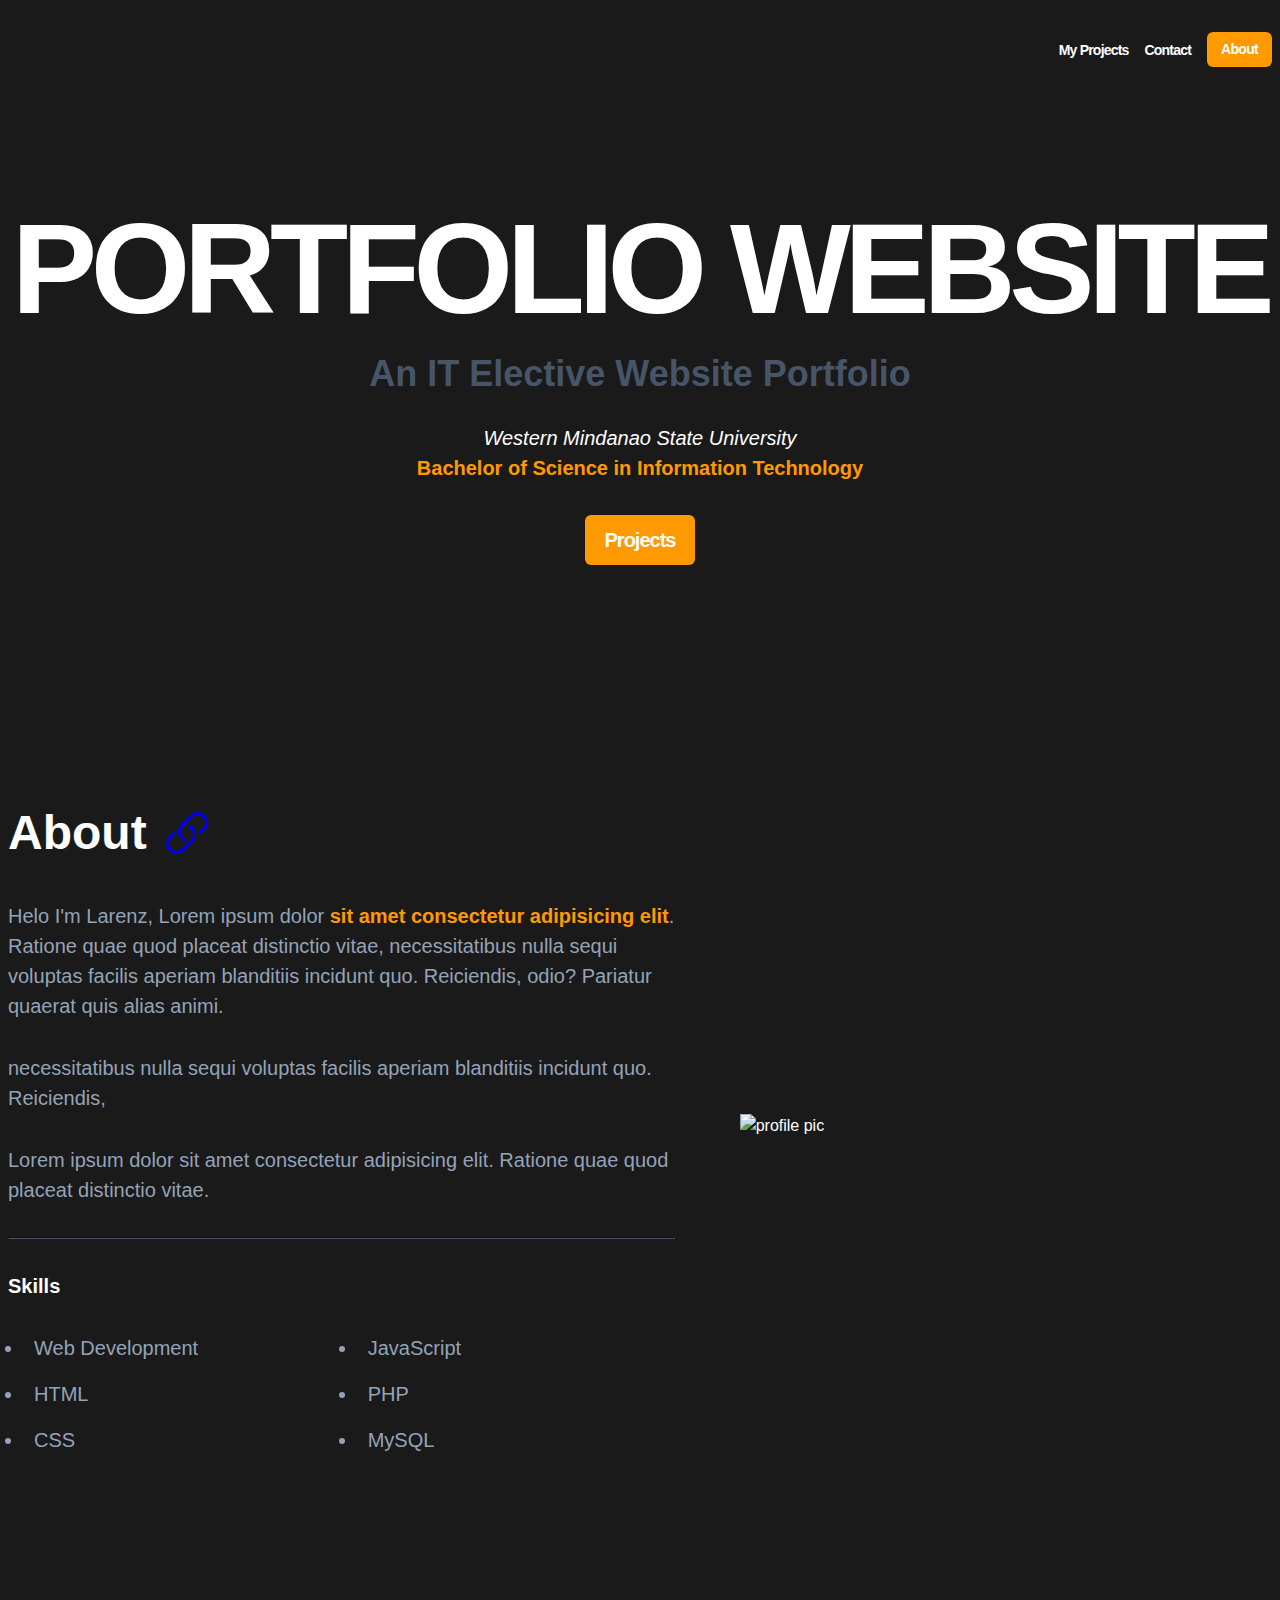
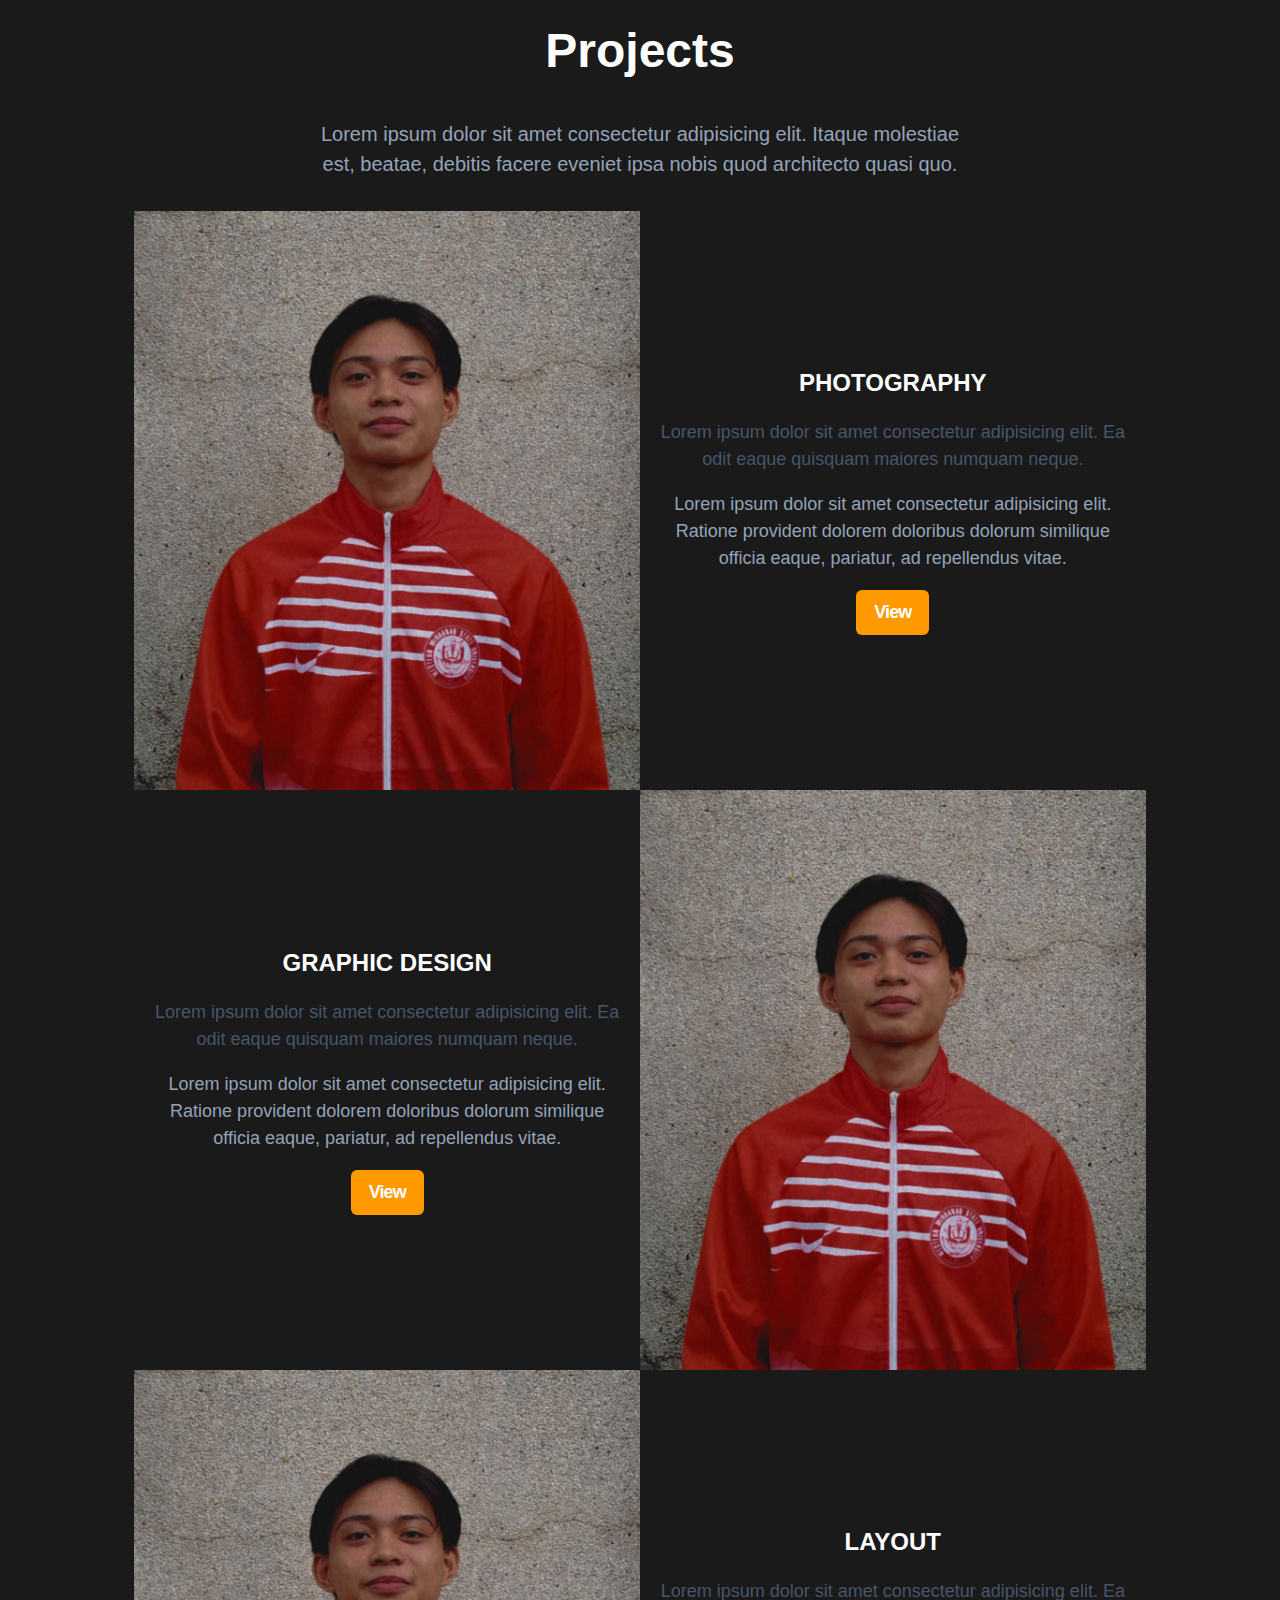
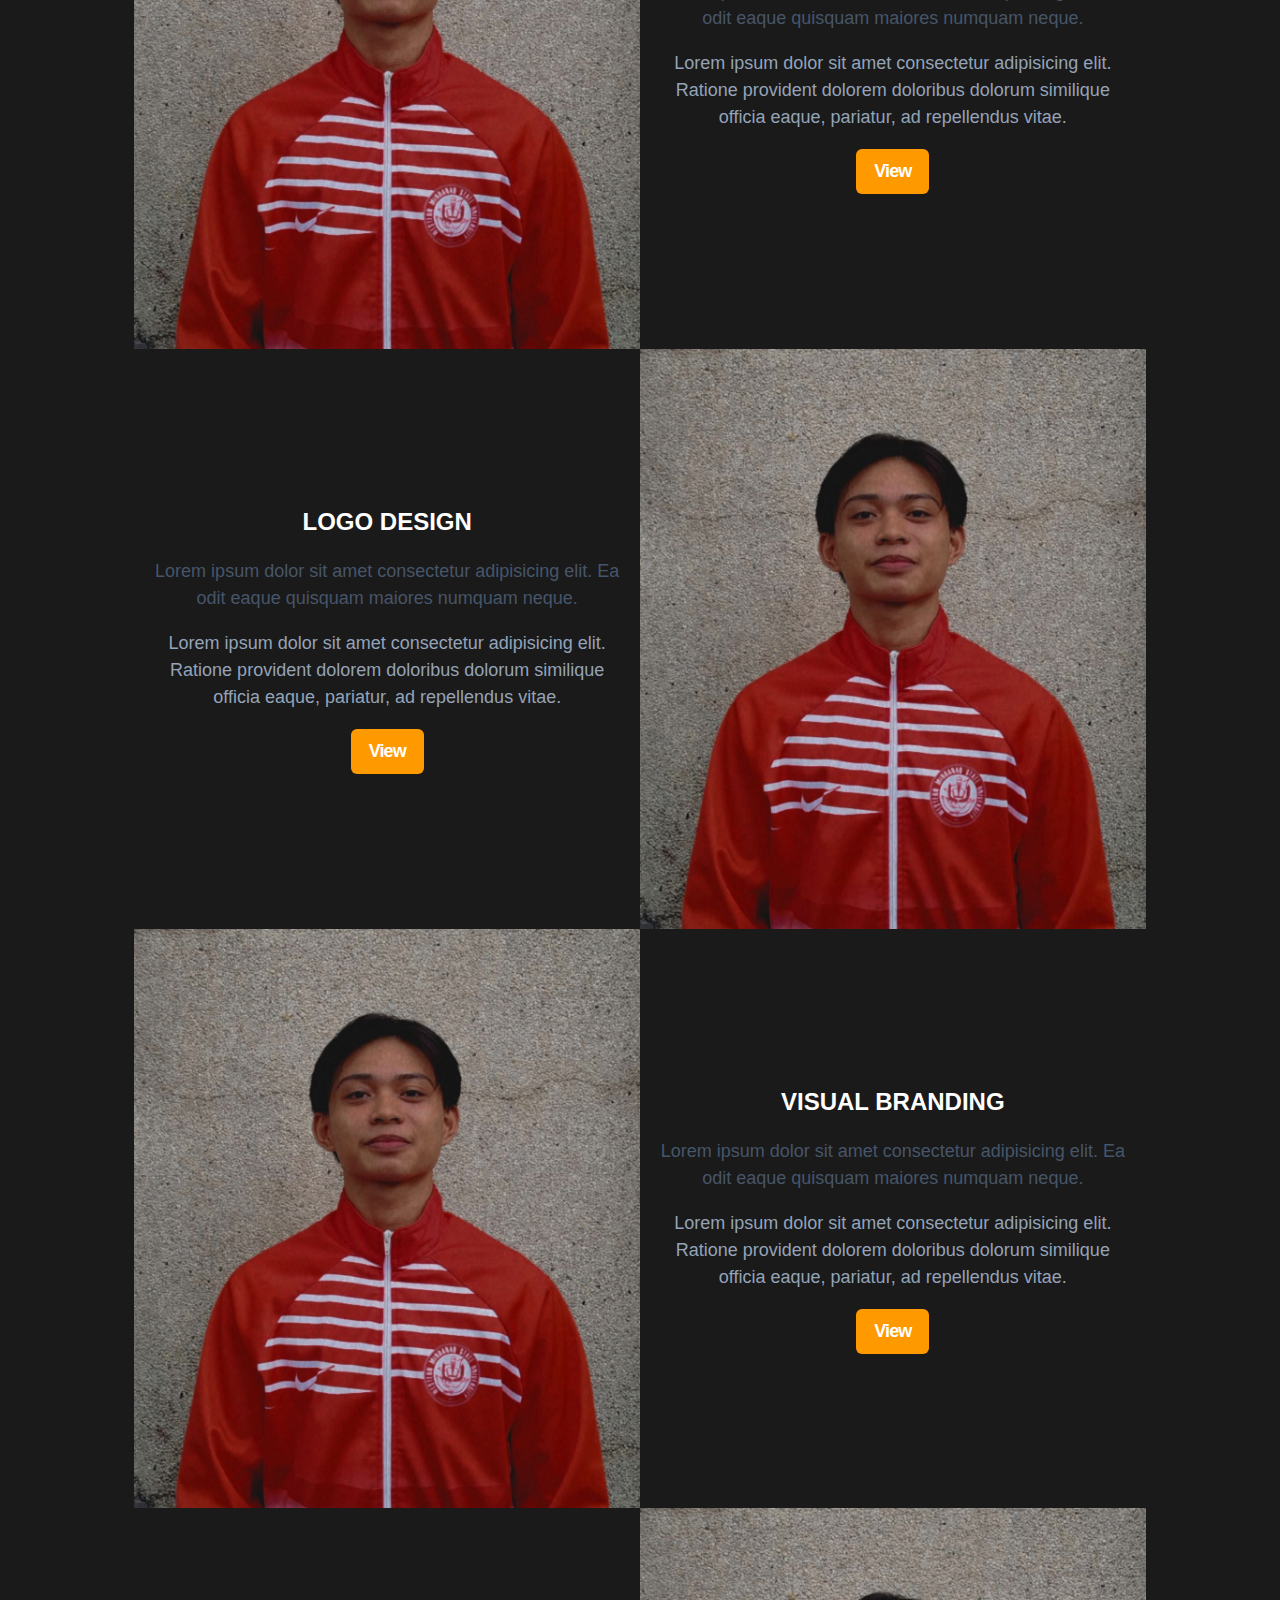
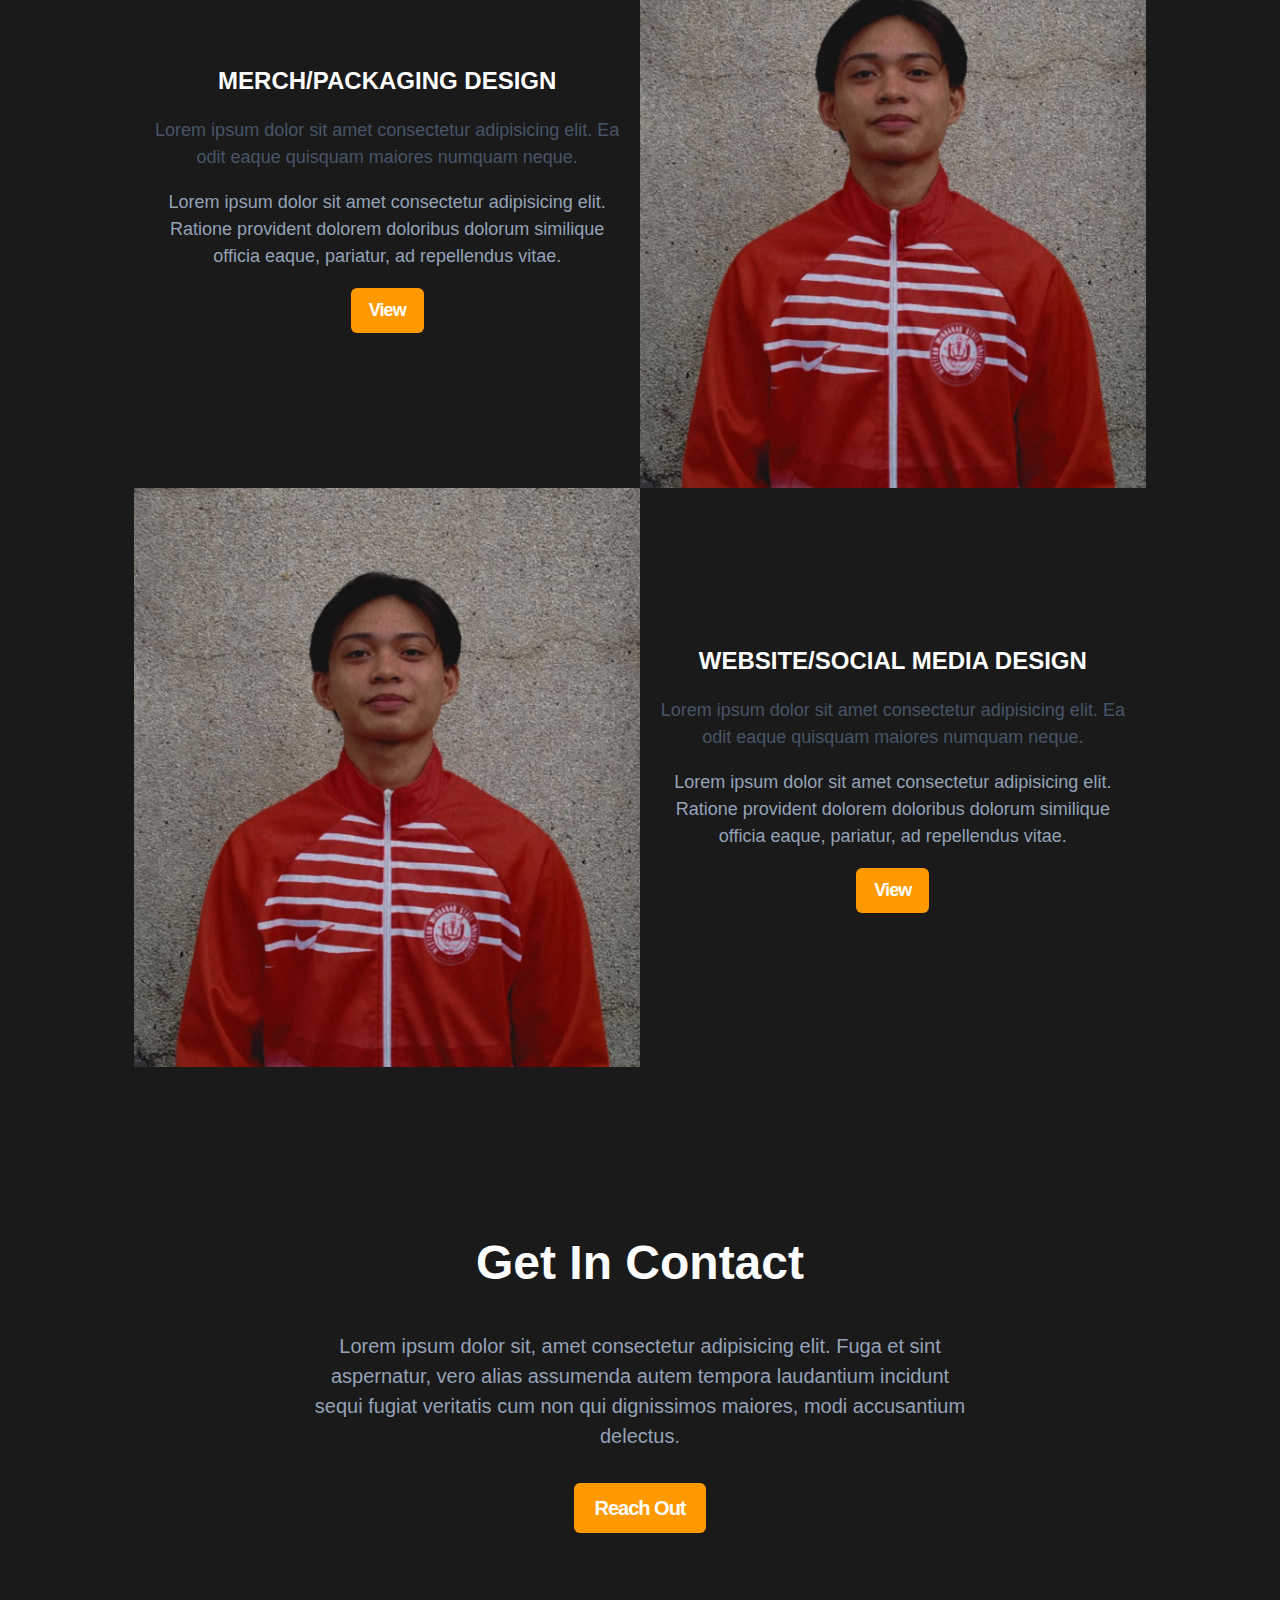
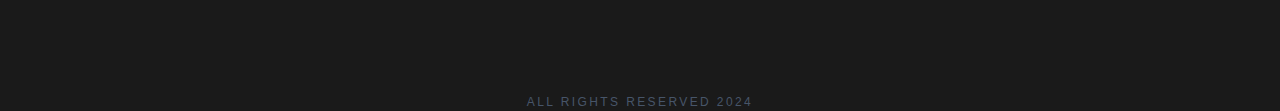
==== index.html @ 378352f8 "changed color theme" ====
<!doctype html>
<html lang="en">
  <head>
    <meta charset="UTF-8" />
    <link rel="icon" type="image/png" sizes="32x32" href="">

    <meta name="viewport" content="width=device-width, initial-scale=1.0" />
    <link href="https://api.fontshare.com/v2/css?f[]=general-sans@400,500,600,700&display=swap" rel="stylesheet">

    <link rel="stylesheet" href="styles/modern-normalize.css">
    <link rel="stylesheet" href="styles/style.css">
    <link rel="stylesheet" href="styles/components/header.css">
    <link rel="stylesheet" href="styles/components/hero.css">
    <link rel="stylesheet" href="styles/components/about.css">
    <link rel="stylesheet" href="styles/components/featured.css">
    <link rel="stylesheet" href="styles/components/work.css">
    <link rel="stylesheet" href="styles/components/contact.css">
    <link rel="stylesheet" href="styles/components/footer.css">
    <link rel="stylesheet" href="styles/components/mobile-nav.css">
    <link rel="stylesheet" href="styles/utils.css">

    <link rel="stylesheet" href="https://cdnjs.cloudflare.com/ajax/libs/font-awesome/6.7.2/css/all.min.css" />
    

    <title>Portfolio Website</title>
  </head>
  <body>
    <!--HEADER-->
    <header class="header container">
      <nav>
        <ul class="header__menu">
          <li>
            <a class="header__link" href="#featured">My Projects</a>
          </li>
          <li>
            <a class="header__link" href="#contact">Contact</a>
          </li>
          <!-- <li class="header__line"></li> -->
          <li>
            <a class="header__resume btn" href="#about">About</a>
          </li>
        </ul>
        <button class="header__bars">
          <svg xmlns="http://www.w3.org/2000/svg" viewBox="0 0 24 24" fill="currentColor">
            <path fill-rule="evenodd" d="M3 6.75A.75.75 0 0 1 3.75 6h16.5a.75.75 0 0 1 0 1.5H3.75A.75.75 0 0 1 3 6.75ZM3 12a.75.75 0 0 1 .75-.75h16.5a.75.75 0 0 1 0 1.5H3.75A.75.75 0 0 1 3 12Zm0 5.25a.75.75 0 0 1 .75-.75h16.5a.75.75 0 0 1 0 1.5H3.75a.75.75 0 0 1-.75-.75Z" clip-rule="evenodd" />
          </svg>
        </button>
      </nav>
    </header>

    <!--HAMBURGER MENU-->
    <div class="mobile-nav">
      <nav>
        <ul class="mobile-nav__menu">
          <li>
            <a href="#about" class="mobile-nav__link">About</a>
          </li>
          <li>
            <a href="#featured" class="mobile-nav__link">My Projects</a>
          </li>
          <li>
            <a href="#contact" class="mobile-nav__link">Contact</a>
          </li>
          <!-- <li class="mobile-nav__link-line"></li> -->
          <!-- <li>
            <a class="mobile-nav__btn btn" href="#about">About</a>
          </li> -->
        </ul>
      </nav>
    </div>
    <!--END OF HAMBURGER MENU-->

    <!--MAIN-->
    <main>
      <section class="hero container">
        <!-- <img class="hero__img" src="public/TABOTABO, MARK LARENZ B OTH_5025.jpg" alt="profile picture">  -->
        <br><br>
        <h1 class="hero__title">PORTFOLIO  WEBSITE</h1>
        <h2 class="hero__subtitle">An IT Elective Website Portfolio </h2>
        <!-- <p class="hero__description">A passionate <strong> Frontend / Fullstack Web developer </strong> and practicing to be a <a> UI/UX designer </a> </p> -->
        <p class="hero__description"><i> Western Mindanao State University</i> <br> <strong> Bachelor of Science in Information Technology </strong>  </p>
        <a class="hero__btn btn" href="#featured">Projects</a>
      </section>

      <br><br><br>

      <section id="about" class="about container section">
      
        <div class="about__content">
          
          <div class="featured__wrapper">
            <h2 class="about__title">About</h2>
            <a class="featured__link" href="https://www.facebook.com/marklarenz.tabotabo/">
              <svg xmlns="http://www.w3.org/2000/svg" fill="none" viewBox="0 0 24 24" stroke-width="1.5" stroke="currentColor">
                <path stroke-linecap="round" stroke-linejoin="round" d="M13.19 8.688a4.5 4.5 0 0 1 1.242 7.244l-4.5 4.5a4.5 4.5 0 0 1-6.364-6.364l1.757-1.757m13.35-.622 1.757-1.757a4.5 4.5 0 0 0-6.364-6.364l-4.5 4.5a4.5 4.5 0 0 0 1.242 7.244" />
              </svg>
            </a>
          </div>
          
          <p class="about__description">Helo I'm Larenz, Lorem ipsum dolor <strong>sit amet consectetur adipisicing elit</strong>. Ratione quae quod placeat distinctio vitae, necessitatibus nulla sequi voluptas facilis aperiam blanditiis incidunt quo. Reiciendis, odio? Pariatur quaerat quis alias animi.</p>
          <p class="about__description">necessitatibus nulla sequi voluptas facilis aperiam blanditiis incidunt quo. Reiciendis,</p>
          <p class="about__description">Lorem ipsum dolor sit amet consectetur adipisicing elit. Ratione quae quod placeat distinctio vitae.</p>
          <hr class="about__hr" />
          <h3 class="about__subtitle">Skills</h3>
          <!--a container to arange the display of the list-->
          <div class="about__ul-container">
            <ul class="about__ul">
              <li class="about__list">Web Development</li>
              <li class="about__list">HTML</li>
              <li class="about__list">CSS</li>
            </ul>
            <ul class="about__ul">
              <li class="about__list">JavaScript</li>
              <li class="about__list">PHP</li>
              <li class="about__list">MySQL</li>
            </ul>
          </div>
        </div>

        <div class="about__img-wrapper">
          <img class="about__img" src="public/IMG_5019.JPG" alt="profile pic" />
        </div>
      </section>

      <!-- <section class="featured container section">
        <h3 class="featured__subtitle">Featured Project</h3>

        <div class="featured__wrapper">
          <h2 class="featured__title">Featured Projects</h2>
          <a class="featured__link" href="https://www.facebook.com/marklarenz.tabotabo/">
            <svg xmlns="http://www.w3.org/2000/svg" fill="none" viewBox="0 0 24 24" stroke-width="1.5" stroke="currentColor">
              <path stroke-linecap="round" stroke-linejoin="round" d="M13.19 8.688a4.5 4.5 0 0 1 1.242 7.244l-4.5 4.5a4.5 4.5 0 0 1-6.364-6.364l1.757-1.757m13.35-.622 1.757-1.757a4.5 4.5 0 0 0-6.364-6.364l-4.5 4.5a4.5 4.5 0 0 0 1.242 7.244" />
            </svg>
          </a>
        </div>
        <p class="featured__description">
          Lorem ipsum dolor, sit amet consectetur adipisicing elit. Repudiandae rem quia quae error totam doloribus illum corporis labore voluptatem natus optio quas dolores, eligendi distinctio mollitia! Esse fugit impedit cum.
        </p>

        <div class="featured__info-container">
          <div>
            <h3 class="featured__label">tech stack</h3>
            <ul class="featured__tech-stack">
                <li class="featured__info">HTML</li>
                <li class="featured__info">CSS</li>
                <li class="featured__info">JavaScript</li>
                <li class="featured__info">MySQL</li>
                <li class="featured__info">PHP</li>
            </ul>
          </div>
          <div>
            <h3 class="featured__label">Project Type</h3>
            <p class="featured__info">Fullstack Web Development</p>
          </div>
          <div>
            <h3 class="featured__label">Time Line</h3>
            <p class="featured__info">September 7, 2024 - Present</p>
          </div>
        </div>

        <div class="featured__img-container">
          <div class="featured__img-wrapper">
            <img src="public/1.png" alt="MyFb hero">
          </div>
          <div class="featured__img-wrapper">
            <img src="public/1.png" alt="MyFb courses">
          </div>
          <div class="featured__img-wrapper">
            <img src="public/1.png" alt="MyFb pricing">
          </div>
          <div class="featured__img-wrapper">
            <img src="public/1.png" alt="MyFb features">
          </div>
          <div class="featured__img-wrapper">
            <img src="public/1.png" alt="MyFb faqs">
          </div>
          <div class="featured__img-wrapper">
            <img src="public/1.png" alt="MyFb blog">
          </div>
          <div class="featured__img-wrapper">
            <img src="public/1.png" alt="MyFb sign-in">
          </div>
          <div class="featured__img-wrapper">
            <img src="public/1.png" alt="MyFb dashboard">
          </div>
        </div>
      </section> -->


      <section id="featured" class="work container section">
        <h2 class="work__title">Projects</h2>
        <p class="work__description">
          Lorem ipsum dolor sit amet consectetur adipisicing elit. Itaque molestiae est, beatae, debitis facere eveniet ipsa nobis quod architecto quasi quo.
        </p>
        <!-- =====MY PROJECTS HERE-->
        <div class="work__container">
          <!--Project 1-->
          <h3 class="work__project-title">PHOTOGRAPHY</h3>
          <div class="work__img-wrapper work__image1">
            <img src="public/hero.jpg" alt="first project">
          </div>
          <div class="work__project work__content1">
            <h3 class="work__project-subtitle">PHOTOGRAPHY</h3>
            <p class="work__project-description1">
              Lorem ipsum dolor sit amet consectetur adipisicing elit. Ea odit eaque quisquam maiores numquam neque.
            </p>
            <p class="work__project-description2">
              Lorem ipsum dolor sit amet consectetur adipisicing elit. Ratione provident dolorem doloribus dolorum similique officia eaque, pariatur, ad repellendus vitae.
            </p>
            <a href="https://drive.google.com/file/d/18AwAcjfyB8ldqjdN0eVQeNi_GTyd2KWX/view?usp=sharing" class="btn work__project-btn">View</a>
          </div>
  
          <!--Project 2-->
          <h3 class="work__project-title">GRAPHIC DESIGN</h3>
          <div class="work__img-wrapper work__image2">
            <img src="public/hero.jpg" alt="2nd project">
          </div>
          <div class="work__project work__content2">
            <h3 class="work__project-subtitle">GRAPHIC DESIGN</h3>
            <p class="work__project-description1">
              Lorem ipsum dolor sit amet consectetur adipisicing elit. Ea odit eaque quisquam maiores numquam neque.
            </p>
            <p class="work__project-description2">
              Lorem ipsum dolor sit amet consectetur adipisicing elit. Ratione provident dolorem doloribus dolorum similique officia eaque, pariatur, ad repellendus vitae.
            </p>
            <a href="#" class="btn work__project-btn">View</a>
          </div>
  
          <!--Project 3-->
          <h3 class="work__project-title">LAYOUT</h3>
          <div class="work__img-wrapper work__image3">
            <img src="public/hero.jpg" alt="3rd project">
          </div>
          <div class="work__project work__content3">
            <h3 class="work__project-subtitle">LAYOUT</h3>
            <p class="work__project-description1">
              Lorem ipsum dolor sit amet consectetur adipisicing elit. Ea odit eaque quisquam maiores numquam neque.
            </p>
            <p class="work__project-description2">
              Lorem ipsum dolor sit amet consectetur adipisicing elit. Ratione provident dolorem doloribus dolorum similique officia eaque, pariatur, ad repellendus vitae.
            </p>
            <a href="#" class="btn work__project-btn">View</a>
          </div>
  
          <!--Project 4-->
          <h3 class="work__project-title">LOGO DESIGN</h3>
          <div class="work__img-wrapper work__image4">
            <img src="public/hero.jpg" alt="4th project">
          </div>
          <div class="work__project work__content4">
            <h3 class="work__project-subtitle">LOGO DESIGN</h3>
            <p class="work__project-description1">
              Lorem ipsum dolor sit amet consectetur adipisicing elit. Ea odit eaque quisquam maiores numquam neque.
            </p>
            <p class="work__project-description2">
              Lorem ipsum dolor sit amet consectetur adipisicing elit. Ratione provident dolorem doloribus dolorum similique officia eaque, pariatur, ad repellendus vitae.
            </p>
            <a href="#" class="btn work__project-btn">View</a>
          </div>
  
          <!--Project 5-->
          <h3 class="work__project-title">VISUAL BRANDING</h3>
          <div class="work__img-wrapper work__image5">
            <img src="public/hero.jpg" alt="5th project">
          </div>
          <div class="work__project work__content5">
            <h3 class="work__project-subtitle">VISUAL BRANDING</h3>
            <p class="work__project-description1">
              Lorem ipsum dolor sit amet consectetur adipisicing elit. Ea odit eaque quisquam maiores numquam neque.
            </p>
            <p class="work__project-description2">
              Lorem ipsum dolor sit amet consectetur adipisicing elit. Ratione provident dolorem doloribus dolorum similique officia eaque, pariatur, ad repellendus vitae.
            </p>
            <a href="#" class="btn work__project-btn">View</a>
          </div>
  
          <!--Project 6-->
          <h3 class="work__project-title">MERCH/PACKAGING DESIGN</h3>
          <div class="work__img-wrapper work__image6">
            <img src="public/hero.jpg" alt="6th project">
          </div>
          <div class="work__project work__content6">
            <h3 class="work__project-subtitle">MERCH/PACKAGING DESIGN</h3>
            <p class="work__project-description1">
              Lorem ipsum dolor sit amet consectetur adipisicing elit. Ea odit eaque quisquam maiores numquam neque.
            </p>
            <p class="work__project-description2">
              Lorem ipsum dolor sit amet consectetur adipisicing elit. Ratione provident dolorem doloribus dolorum similique officia eaque, pariatur, ad repellendus vitae.
            </p>
            <a href="#" class="btn work__project-btn">View</a>
          </div>


          <!--Project 7-->
          <h3 class="work__project-title">MERCH/PACKAGING DESIGN</h3>
          <div class="work__img-wrapper work__image7">
            <img src="public/hero.jpg" alt="6th project">
          </div>
          <div class="work__project work__content7">
            <h3 class="work__project-subtitle">WEBSITE/SOCIAL MEDIA DESIGN</h3>
            <p class="work__project-description1">
              Lorem ipsum dolor sit amet consectetur adipisicing elit. Ea odit eaque quisquam maiores numquam neque.
            </p>
            <p class="work__project-description2">
              Lorem ipsum dolor sit amet consectetur adipisicing elit. Ratione provident dolorem doloribus dolorum similique officia eaque, pariatur, ad repellendus vitae.
            </p>
            <a href="#" class="btn work__project-btn">View</a>
          </div>

        </div>
      </section>


      <section id="contact" class="contact container section">
        <h2 class="contact__title">get in contact</h1>
        <p class="contact__description">Lorem ipsum dolor sit, amet consectetur adipisicing elit. Fuga et sint aspernatur, vero alias assumenda autem tempora laudantium incidunt sequi fugiat veritatis cum non qui dignissimos maiores, modi accusantium delectus.</p>
        <a href="mailto:larenztabotabo@gmail.com" target="_blank" class="contact__btn btn">Reach Out</a>
      </section>
    </main>

    <footer class="footer container section">
      <h3 class="footer__title">All rights reserved 2024</h3>
    </footer>


    <script src="src/utils/mobile-nav.js"></script>
  </body>
</html>
---- styles/style.css ----
:root {
    /* --clr-dark: #050914; */
    --clr-dark: #1a1a1a;
    --clr-light: #ffffff;
    --clr-slate400: #94a3b8;
    --clr-slate600: #475569;
    --clr-slate800: #1e293b;
    /* --clr-green: #16a34a; */
    --clr-green: #ff9900;

    /* rose rgb(225, 29, 72) */
    /* indigo rgb(79, 70, 229) */

    /* sizes */
    --size-xxs: 0.5rem; 
    --size-xs: 0.75rem; 
    --size-sm: 0.875rem; 
    --size-base: 1rem; 
    --size-lg: 1.125rem; 
    --size-xl: 1.25rem; 
    --size-2xl: 1.5rem; 
    --size-3xl: 1.875rem; 
    --size-4xl: 2.25rem; 
    --size-5xl: 3rem; 
    --size-6xl: 3.75rem; 
    --size-7xl: 4.5rem; 
    --size-8xl: 6rem; 
    --size-9xl: 8rem; 
    --size-10xl: 10rem; 

}


* {
    margin: 0;
    line-height: calc(1em + 0.5em); /*make the line height correctly relative to the font size*/
}

html {
    
    scroll-behavior: smooth; /*makes scrolling to different sections a transition next*/
}

body {
    font-family: 'General Sans', sans-serif;
    background-color: var(--clr-dark);
    color: var(--clr-light);
}

img,
picture,
video,
canvas,
svg {
    display: block;
    max-width: 100%;
    user-select: none;
}

button {
    display: inline-block;
    padding: 0;
    border: none;
    background: none;
    cursor: pointer;
    color: inherit; /*to inherit the color of the parent or the body*/
}

i {
    color: var(--clr-light);
}

strong {
    /* color: var(--clr-indigo); */
    color: #166534;
    color: #16a34a;
    color: #ff9900;
}
---- styles/components/header.css ----
/*everything here outside the media queries will be screens for smaller than the first media query*/

.header {
    display: flex;
    justify-content: flex-end;
    align-items: center;
    padding-top: 2rem;
    padding-bottom: 2rem;

    /*to make sure the hamburger menu is visible*/
    position: relative;
    z-index: 9999;
}


.header__menu {
    /*so the header menu on large screen will not be shown on small screens*/
    display: none;
}

.header__bars {
    color: var(--clr-light);
    width: var(--size-2xl);
    height: var(--size-2xl);
    display: block;
}




/*for responsive*/
/* xs */
/* @media (min-width: 475px) {
    
} */

/* sm */
/* @media (min-width: 640px) {
    
} */

/* md */
@media (min-width: 768px) {
    /*move the first style of the header menu here, because in low screen it should have hamburger menu*/
    
    .header__menu {
        display: flex;
        align-items: center;
        list-style: none;
        padding: 0; /*to remove the default padding*/
        gap: 1em;
        /* border: 1px solid red; */
    }
    
    .header__link {
        font-size: var(--size-xs);
        text-decoration: none;
        font-weight: 600;
        color: var(--clr-slate600);
        color: var(--clr-light);
        letter-spacing: -0.05rem;
        transition: color 0.3s;
    
        &:hover {
            color: var(--clr-green);
        }
    }
    
    .header__line {
        border: 1px solid var(--clr-slate600);
        padding-top: 1.5rem;
    }
    
    .header__sun {
        display: block; /*to make the button align/center because the default style si inline-block*/
        color: var(--clr-slate600);
        width: var(--size-base);
        height: var(--size-base);
    }
    
    .header__resume {
        font-size: var(--size-xs);
    }

    .header__bars {
        display: none; /*to hide menubar on large screen*/
    }
}

/* lg */
@media (min-width: 1024px) {
    /*this is to make the contents of nav slightly bigger on large+ screens*/
    .header__link {
        font-size: var(--size-sm);
    }
    .header__sun {
        width: var(--size-xl);
        height: var(--size-xl);
    }
    
    .header__resume {
        font-size: var(--size-sm);
    }
}

/* xl */
/* @media (min-width: 1280px) {
    
} */

/* 2xl */
/* @media (min-width: 1536px) {
    
} */
---- styles/components/hero.css ----
.hero {
    text-align: center;
    
    /*this is needed to center the image together with its section because of the display: block; on img on the style.css*/
    display: flex;
    flex-direction: column;
    justify-content: center;
    align-items: center;
    gap: 1rem;
    margin-top: 2rem;
    /* =======  */
}


.hero__img {
    border-radius: 50%;
    width: 6rem;
    height: 6rem;
    /* object-fit: cover; */
}

.hero__subtitle {
    color: var(--clr-slate600);
    font-size: var(--size-base);
    line-height: 0.9;
}

.hero__title {
    /* color: var(--clr-slate400); */
    color: var(--clr-light);
    text-transform: uppercase;
    font-size: var(--size-4xl);
    letter-spacing: -0.05em;
    line-height: 0.9;
}

.hero__description {
    max-width: 60ch;
    font-size: var(--size-sm);
    color: var(--clr-slate600);
}

.hero__btn {
    text-transform: capitalize;
    font-size: var(--size-sm);
}


/*for responsive*/
/* xs */
@media (min-width: 475px) {
    .hero {
        gap: 1.5rem;
    }
    
    
    .hero__img {
        width: 6.5rem;
        height: 6.5rem;
    }
    
    .hero__subtitle {
        font-size: var(--size-lg);
    }
    
    .hero__title {
        font-size: var(--size-5xl);
    }
    
    .hero__description {
        font-size: var(--size-base);
    }
    
    .hero__btn {
        font-size: var(--size-base);
    }
}

/* sm */
/* @media (min-width: 640px) {
    
} */

/* md */
/* @media (min-width: 768px) {
    
} */

/* lg */
@media (min-width: 1024px) {

    .hero__img {
        width: 10rem;
        height: 10rem;
    }
    
    .hero__subtitle {
        font-size: var(--size-2xl);
    }
    
    .hero__title {
        font-size: var(--size-7xl);
    }
    
    .hero__description {
        font-size: var(--size-lg);
    }
    
    .hero__btn {
        font-size: var(--size-lg);
    }
}

/* xl */
@media (min-width: 1280px) {

    .hero {
        gap: 2rem;
    }

    .hero__img {
        width: 12rem;
        height: 12rem;
    }
    
    .hero__subtitle {
        font-size: var(--size-4xl);
    }
    
    .hero__title {
        font-size: var(--size-9xl);
    }
    
    .hero__description {
        font-size: var(--size-xl);
    }
    
    .hero__btn {
        font-size: var(--size-xl);
    }
}

/* 2xl */
/* @media (min-width: 1536px) {
    
} */
---- styles/components/about.css ----
.about {
    display: flex;
    flex-direction: column;
    gap: 1rem;
}

.about__content {
    display: flex;
    flex-direction: column;
    gap: 1rem;
}

.about__title {
    font-size: var(--size-2xl);
    color: var(--clr-light);
}

.about__description {
    max-width: 60ch;
    font-size: var(--size-sm);
    color: var(--clr-slate400);
}

.about__hr {
    border-color: var(--clr-slate600);
}

.about__subtitle {
    font-size: var(--size-sm);
    color: var(--clr-light);
}

.about__ul-container {
    display: flex;
}

.about__ul {
    display: flex;
    flex-direction: column;
    gap: 1em;
     /* you can put a code here also to change the default bullet or list*/
    padding-left: 1em; /* by default padding left of the ul is 2.5em and if we set it to 1em it will align to the container if we have bullets. if not we can set it to 0*/
    flex: 1; /*to occupy the space watch the vid of flex box to understand more*/
    /* border: 1px solid red; */
}

.about__list {
    font-size: var(--size-sm);
    color: var(--clr-slate400);
}

/*add space between the bullet and the word*/
.about__list::before {
    content: ''; /*this is needed to apply the margin*/
    margin-left: 0.5em;
}


/*for responsive*/
/* xs */
@media (min-width: 475px) {
    .about {
        gap: 1.5rem;
    }

    .about__content {
        gap: 1.5rem;
    }

    .about__title {
        font-size: var(--size-3xl);
    }

    .about__description {
        font-size: var(--size-base);
    }

    .about__subtitle {
        font-size: var(--size-base);
    }

    .about__list {
        font-size: var(--size-base);
    }
}

/* sm */
@media (min-width: 640px) {

    /*this wrapper makes the img center*/
    .about__img-wrapper {
        margin: 0 auto; /*auto means it will automatically distribute margins on left and right*/

        /*we can also use flex box to center but it can be useful if we use this on more than 1 element.*/
        /* display: flex;
        justify-content: center;
        align-items: center; */
    }

    .about__img {
        width: 28.5625rem; /*to get the width of the img use inspect element then divide the pixel to 16 to get the rem value*/
    }
}

/* md */
/* @media (min-width: 768px) {

} */

/* lg */
@media (min-width: 1024px) {
   .about {
    flex-direction: row;
    justify-content: space-between;
    align-items: center;
   }

   .about__title {
        font-size: var(--size-4xl);
    }

    .about__description {
        font-size: var(--size-lg);
    }

    .about__subtitle {
        font-size: var(--size-lg);
    }

    .about__list {
        font-size: var(--size-lg);
    }
}

/* xl */
@media (min-width: 1280px) {
    .about__content {
        gap: 2rem;
    }

    .about__title {
        font-size: var(--size-5xl);
    }

    .about__description {
        font-size: var(--size-xl);
    }

    .about__subtitle {
        font-size: var(--size-xl);
    }

    .about__list {
        font-size: var(--size-xl);
    }

    .about__img {
        width: 30.75rem;
    }
}

/* 2xl */
/* @media (min-width: 1536px) {

} */
---- styles/components/featured.css ----
.featured__subtitle {
    font-size: var(--size-sm);
    color: var(--clr-indigo);
    text-transform: capitalize;
    font-weight: 400;
}

.featured__title {
    font-size: var(--size-2xl);
    color: var(--clr-light);
    text-transform: uppercase;
}

.featured__wrapper {
    display: flex;
    align-items: center;
    gap: 1rem;
}

.featured__link {
    width: var(--size-2xl);
    height: var(--size-2xl);
}

.featured__description {
    max-width: 60ch;
    color: var(--clr-slate600);
    font-size: var(--size-sm);
    margin: 1rem 0;
}

.featured__info-container {
    display: flex;
    flex-wrap: wrap; /*will not force to fit into one line. by default, it is a no-wrap which means it will fit in one line*/
    gap: 1rem;

    div {
        /* border: 1px solid red; */
        flex: 1; /*to have the same width*/
        min-width: 250px; /*to set a minimum width of a div, we set it to low px for mobile*/
    }
}

.featured__label {
    font-size: var(--size-base);
    text-transform: capitalize;
    margin-bottom: 0.25em;
}

.featured__tech-stack {
    padding: 0; /*to remove the spaces of the list*/
    list-style: none;
}

.featured__info {
    font-size: var(--size-sm);
    color: var(--clr-slate600);
    text-transform: capitalize;
}


.featured__img-container {
    margin-top: 1rem;
    display: grid;
    grid-template-columns: repeat(auto-fit, minmax(300px, 1fr));
    grid-gap: 1rem; /*to have a gap between grids*/
} 


/*=====this is to wrap a color on the image======*/
.featured__img-wrapper {
    position: relative;
}

/* .featured__img-wrapper::after {
    content: ''; 
    background-color: rgba(79, 70, 229, 0.4);
    width: 100%;
    height: 100%;
    position: absolute;
    top: 0;
    left: 0;
    z-index: 1;
    transition: background-color 0.3s;
}

.featured__img-wrapper:hover::after {
    background-color: rgba(79, 70, 229, 0.1); 
} */


/*for responsive*/
/* xs */
@media (min-width: 475px) {
    .featured__subtitle {
        font-size: var(--size-base);
    }

    .featured__title {
        font-size: var(--size-3xl);
    }

    .featured__link {
        width: var(--size-3xl);
        height: var(--size-3xl);
    }

    .featured__description {
        font-size: var(--size-base);
        margin: 1.5rem 0;
    }

    .featured__label {
        font-size: var(--size-lg); 
    }
    
    .featured__info {
        font-size: var(--size-base);
    }

    .featured__img-container {
        margin-top: 1.5rem;
        grid-gap: 1.5rem;
    }
}

/* sm */
@media (min-width: 640px) {
    .featured__img-container {
        grid-template-columns: repeat(auto-fit, minmax(500px, 1fr)); 
    }
}

/* md */
/* @media (min-width: 768px) {
    
} */

/* lg */
@media (min-width: 1024px) {
    .featured__subtitle {
        font-size: var(--size-lg);
    }

    .featured__title {
        font-size: var(--size-4xl);
    }

    .featured__link {
        width: var(--size-4xl);
        height: var(--size-4xl);
    }

    .featured__description {
        font-size: var(--size-lg);
    }

    .featured__label {
        font-size: var(--size-xl); 
    }
    
    .featured__info {
        font-size: var(--size-lg);
    }
}

/* xl */
@media (min-width: 1280px) {
    .featured__subtitle {
        font-size: var(--size-xl);
    }

    .featured__title {
        font-size: var(--size-5xl);
    }

    .featured__link {
        width: var(--size-5xl);
        height: var(--size-5xl);
    }

    .featured__description {
        font-size: var(--size-xl);
        margin: 2rem 0;
    }

    .featured__label {
        font-size: var(--size-2xl); 
    }
    
    .featured__info {
        font-size: var(--size-xl);
    }

    .featured__img-container {
        margin-top: 2rem;
        grid-gap: 2rem;
    }
}

/* 2xl */
/* @media (min-width: 1536px) {
    
} */
---- styles/components/work.css ----
.work {
    text-align: center;
}

.work__title {
    font-size: var(--size-2xl);
    color: var(--clr-light);
}

.work__description {
    max-width: 60ch;
    font-size: var(--size-sm);
    color: var(--clr-slate400);
    margin: 1rem auto;
}

.work__project-title {
    font-size: var(--size-base);
    margin-bottom: 1rem;
}

.work__img-wrapper {
    position: relative;
}

/* .work__img-wrapper::after {
    content: ''; 
    background-color: rgba(79, 70, 229, 0.4);
    width: 100%;
    height: 100%;
    position: absolute;
    top: 0;
    left: 0;
    z-index: 1;
    transition: background-color 0.3s;
}

.work__img-wrapper:hover::after {
    background-color: rgba(79, 70, 229, 0.3); 
} */

/*this means it will not apply the style on the last class/child - .work__project.*/
.work__project:not(:last-child) { 
    /* border: 1px solid red; */
    margin-bottom: 5rem;
}

.work__project-description1 {
    font-size:  var(--size-sm);
    color: var(--clr-slate600);
    margin: 1rem 0;
}

.work__project-description2 {
    font-size:  var(--size-sm);
    color: var(--clr-slate400);
    margin-bottom: 1rem;
}

.work__project-btn {
    font-size: var(--size-sm);
}

.work__project-subtitle {
    display: none;
}

/*for responsive*/
/* xs */
@media (min-width: 475px) {
    .work__title {
        font-size: var(--size-3xl);
    }
    
    .work__description {
        font-size: var(--size-base);
        margin: 1.5rem auto;
    }

    .work__project-title {
        font-size: var(--size-lg);
        margin-bottom: 1.5rem;
    }

    .work__project-description1 {
        font-size:  var(--size-base);
        margin: 1.5rem 0;
    }
    
    .work__project-description2 {
        font-size:  var(--size-base);
        margin-bottom: 1.5rem;
    }

    .work__project-btn {
        font-size: var(--size-base);
    }
}

/* sm */
@media (min-width: 640px) {
    .work__container {
        display: grid;
        grid-template-columns: 1fr 1fr;
        grid-template-areas: 
            'image1 content1'
            'content2 image2'
            'image3 content3'
            'content4 image4'
            'image5 content5'
            'content6 image6'
            'image7 content7'
        ;

        /* grid-template-columns: repeat(2, 1fr); */
        place-items: center; /*shorthand of align-items and justify-items*/
    }

    .work__image1 {
        grid-area: image1;
    }

    .work__image2 {
        grid-area: image2;
    }

    .work__image3 {
        grid-area: image3;
    }

    .work__image4 {
        grid-area: image4;
    }

    .work__image5 {
        grid-area: image5;
    }

    .work__image6 {
        grid-area: image6;
    }

    .work__image7 {
        grid-area: image7;
    }

    /* .work__content1 {
        grid-area: content1;
    }

    .work__content2 {
        grid-area: content2;
    }

    .work__content3 {
        grid-area: content3;
    }

    .work__content4 {
        grid-area: content4;
    }

    .work__content5 {
        grid-area: content5;
    }

    .work__content6 {
        grid-area: content6;
    } */

    .work__project {
        padding: 0 1rem;
    }

    .work__project-title {
        display: none;
    }

    .work__project-description1 {
        font-size:  var(--size-xs);
        margin: 1em 0;
    }
    
    .work__project-description2 {
        font-size:  var(--size-xs);
        margin-bottom: 1em;
    }

    .work__project-btn {
        font-size: var(--size-xs);
    }

    .work__project:not(:last-child) { 
        margin-bottom: 0;
    }

    .work__project-subtitle {
        display: block;
        font-size: var(--size-base);
    } 
}

/* md */
@media (min-width: 768px) {
    .work__project-description1 {
        font-size:  var(--size-sm);
    }
    
    .work__project-description2 {
        font-size:  var(--size-sm);
    }

    .work__project-btn {
        font-size: var(--size-sm);
    }

    .work__project-subtitle {
        font-size: var(--size-lg);
    } 
}

/* lg */
@media (min-width: 1024px) {
   .work__title {
        font-size: var(--size-4xl);
    }
    
    .work__description {
        font-size: var(--size-lg);
    }

    .work__project-description1 {
        font-size:  var(--size-base);
    }
    
    .work__project-description2 {
        font-size:  var(--size-base);
    }

    .work__project-btn {
        font-size: var(--size-base);
    }

    .work__project-subtitle {
        font-size: var(--size-xl);
    } 
}

/* xl */
@media (min-width: 1280px) {
    .work__title {
        font-size: var(--size-5xl);
    }
    
    .work__description {
        font-size: var(--size-xl);
        margin: 2rem auto; 
    }

    .work__project-description1 {
        font-size:  var(--size-lg);
    }
    
    .work__project-description2 {
        font-size:  var(--size-lg);
    }

    .work__project-btn {
        font-size: var(--size-lg);
    }

    .work__project-subtitle {
        font-size: var(--size-2xl);
    } 

    .work__container {
        width: 80%;
        margin: 0 auto;
    }
}

/* 2xl */
@media (min-width: 1536px) {
    .work__container {
        width: 70%;
    }
}
---- styles/components/contact.css ----
.contact {
    display: flex;
    flex-direction: column;
    justify-content: center;
    align-items: center;
    text-align: center;
    gap: 1rem;
}

.contact__title {
    text-transform: capitalize;
    font-size: var(--size-2xl);
    color: var(--clr-light);
}

.contact__description {
    font-size: var(--size-sm);
    color: var(--clr-slate400);
    max-width: 60ch;
}

.contact__btn {
    font-size: var(--size-sm);
}

/*for responsive*/
/* xs */
@media (min-width: 475px) {
    .contact {
        gap: 1.5rem;
    }
    
    .contact__title {
        font-size: var(--size-3xl);
    }
    
    .contact__description {
        font-size: var(--size-base);
    }
    
    .contact__btn {
        font-size: var(--size-base);
    }
}

/* sm */
/* @media (min-width: 640px) {
    
} */

/* md */
/* @media (min-width: 768px) {
    
} */

/* lg */
@media (min-width: 1024px) {
    
    .contact__title {
        font-size: var(--size-4xl);
    }
    
    .contact__description {
        font-size: var(--size-lg);
    }
    
    .contact__btn {
        font-size: var(--size-lg);
    }
}

/* xl */
@media (min-width: 1280px) {
    .contact {
        gap: 2rem;
    }
    
    .contact__title {
        font-size: var(--size-5xl);
    }
    
    .contact__description {
        font-size: var(--size-xl);
    }
    
    .contact__btn {
        font-size: var(--size-xl);
    }
}

/* 2xl */
/* @media (min-width: 1536px) {
    
} */
---- styles/components/footer.css ----
.footer__title {
    font-size: var(--size-xs);
    font-weight: 400;
    color: var(--clr-slate600);
    text-align: center;
    text-transform: uppercase;
    letter-spacing: 0.2em;
    user-select: none;
}
---- styles/components/mobile-nav.css ----
.mobile-nav {
    position: absolute; /*position: fixed; is also good but I will use absolute bcuz later on it will be fixed using js*/
    top: 0;
    left: 0;
    z-index: 999;
    width: 100%;
    height: 100%; /*100vh*/ 
    background-color: var(--clr-dark);
    display: none; /*display none kase dapat iclick muna ang bar pra ma view ang nav*/
    justify-content: center;
    align-items: center;
    text-align: center;
}

.mobile-nav__menu {
    list-style: none;
    /* border: 1px solid green; */
    padding: 0;
    display: flex;
    flex-direction: column;
    justify-content: center;
    align-items: center;
    gap: 1rem;
}

.mobile-nav__link {
    font-size: var(--size-sm);
    text-decoration: none;
    font-weight: 600;
    color: var(--clr-slate600);
    letter-spacing: -0.05em;
    transition: color 0.3s;

    &:hover {
        color: var(--clr-rose);
    }
}

.mobile-nav__link-line {
    border: 1px solid var(--clr-slate800);
    padding-right: 1.5em;
}

.mobile-nav__sun {
    display: block; /*to make it center*/
    width: var(--size-xl);
    height: var(--size-xl);
    color: var(--clr-slate600);
}

.mobile-nav__btn {
    font-size: var(--size-sm);
}
---- styles/utils.css ----
/*for utilities.
this for the elements that has the same style.
creating this will just make it easier to have 
styles on the same element. para hindi na lagi 
icode ang style*/


/*for responsive*/
/* xs */
/* @media (min-width: 475px) {
    
} */

/* sm */
/* @media (min-width: 640px) {
    
} */

/* md */
/* @media (min-width: 768px) {
    
} */

/* lg */
/* @media (min-width: 1024px) {
   
} */

/* xl */
/* @media (min-width: 1280px) {
    
} */

/* 2xl */
/* @media (min-width: 1536px) {
    
} */

.btn {
    display: inline-block;
    font-weight: 600;
    text-decoration: none;
    letter-spacing: -0.05em; /*make the letters closer to each other*/
    /* background-color: var(--clr-rose); */
    background-color: var(--clr-green);
    color: var(--clr-light);
    padding: 0.5em 1em;
    border-radius: 6px;
    /* just add 0.5 on the last to make it rgba/opacity */
    /* box-shadow: 0 10px 20px rgba(22, 163, 74, 0.5), 0 6px 6px rgba(22, 163, 74, 0.5), 0 0 100px -10px var(--clr-green);  */
    transition: transform 0.3s, box-shadow 0.3s;
}

.btn:hover {
    transform: translateY(-3px);
    box-shadow: 0 14px 28px rgba(255, 153, 0, 0.5), 0 10px 10px rgba(255, 153, 0, 0.22), 0 0 120px -10px var(--clr-green); 
}

.container {
    width: 100%;
    margin-left: auto;
    margin-right: auto;
    padding-left: 0.5rem;
    padding-right: 0.5rem;
    /* border: 1px solid red; */
}

.section {
    margin-top: 5rem; /*purpose of this is to have gap on each elements*/
}

/*we can also add a utils for Titles here*/




/* media queries */
/* xs */
@media (min-width: 475px) {
    .container {
        max-width: 475px;
    }
}

/* sm */
@media (min-width: 640px) {
    .container {
        max-width: 640px;
    }
}

/* md */
@media (min-width: 768px) {
    .container {
        max-width: 768px;
    }
}

/* lg */
@media (min-width: 1024px) {
    .container {
        max-width: 1024px;
    }

    .section {
        margin-top: 10rem; /*purpose of this is to have gap on each elements*/
    }
}

/* xl */
@media (min-width: 1280px) {
    .container {
        max-width: 1280px;
    }
}

/* 2xl */
@media (min-width: 1536px) {
    .container {
        max-width: 1536px;
    }
}
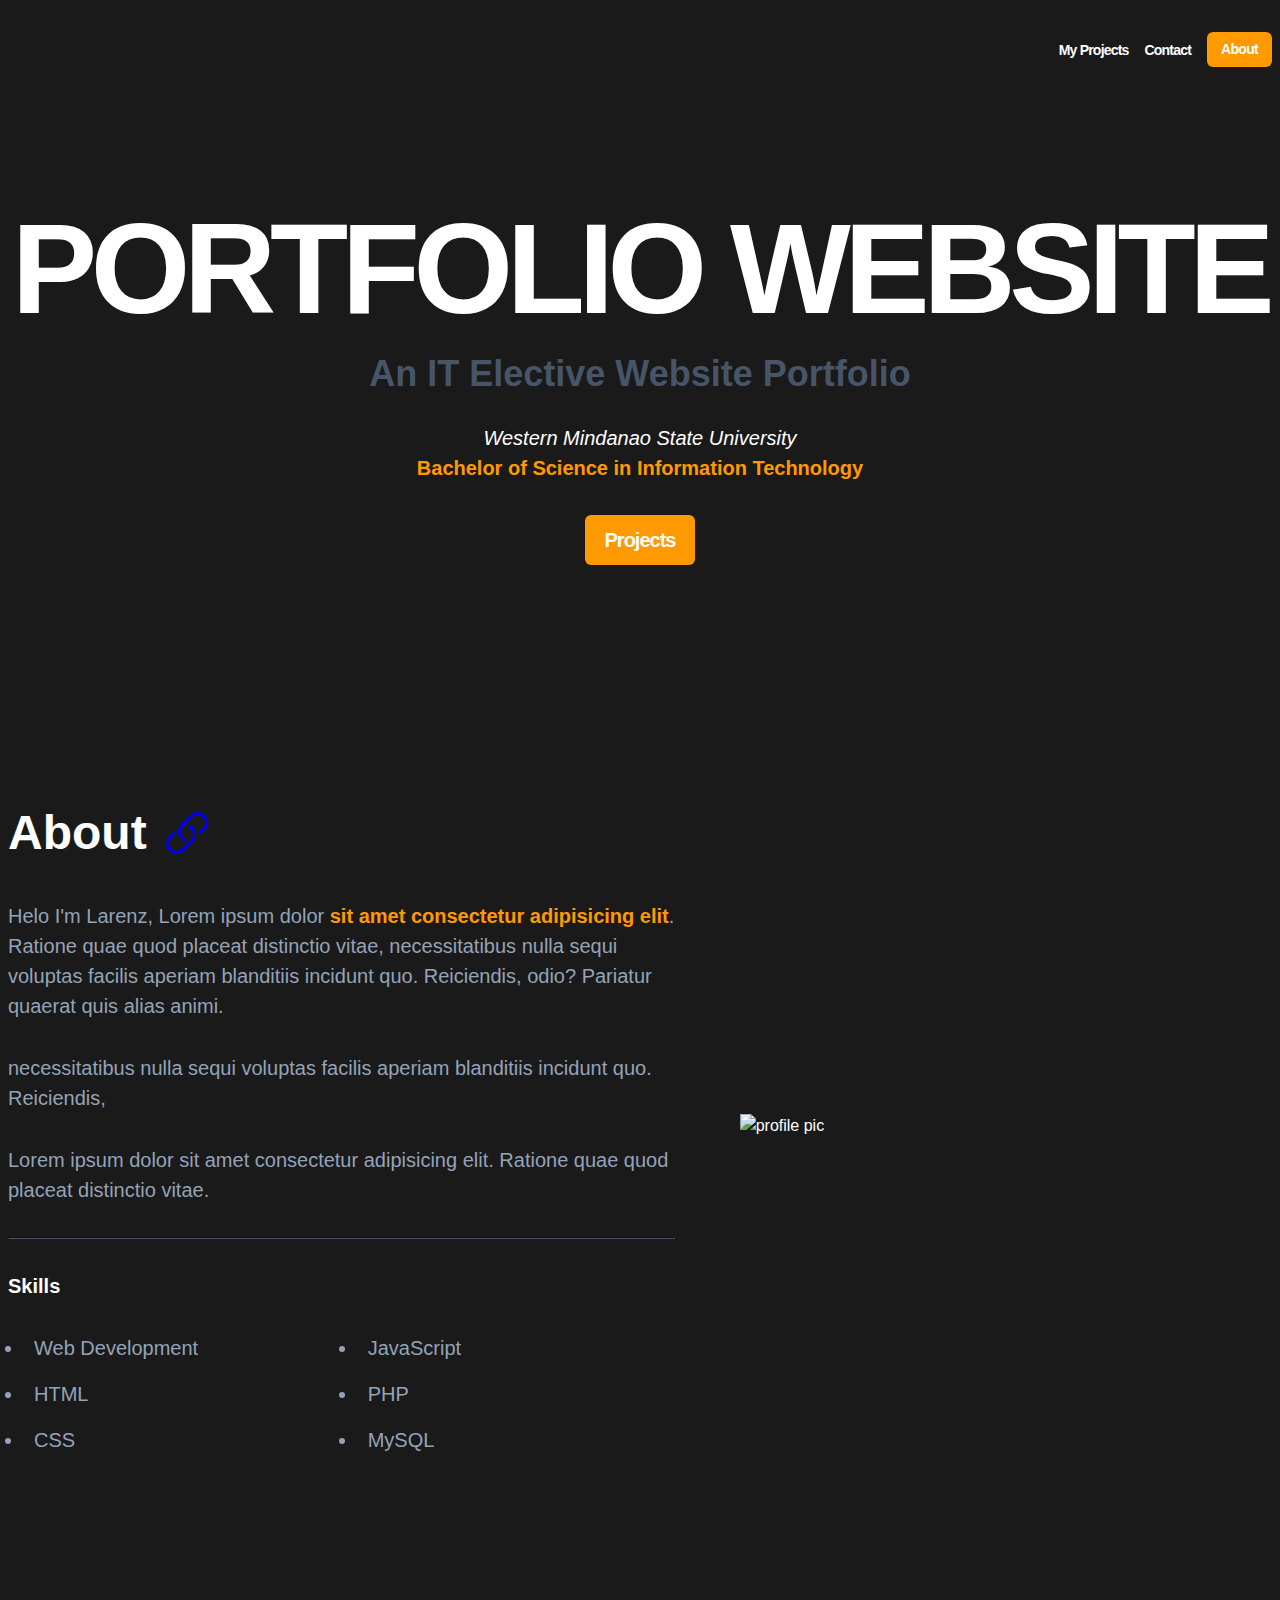
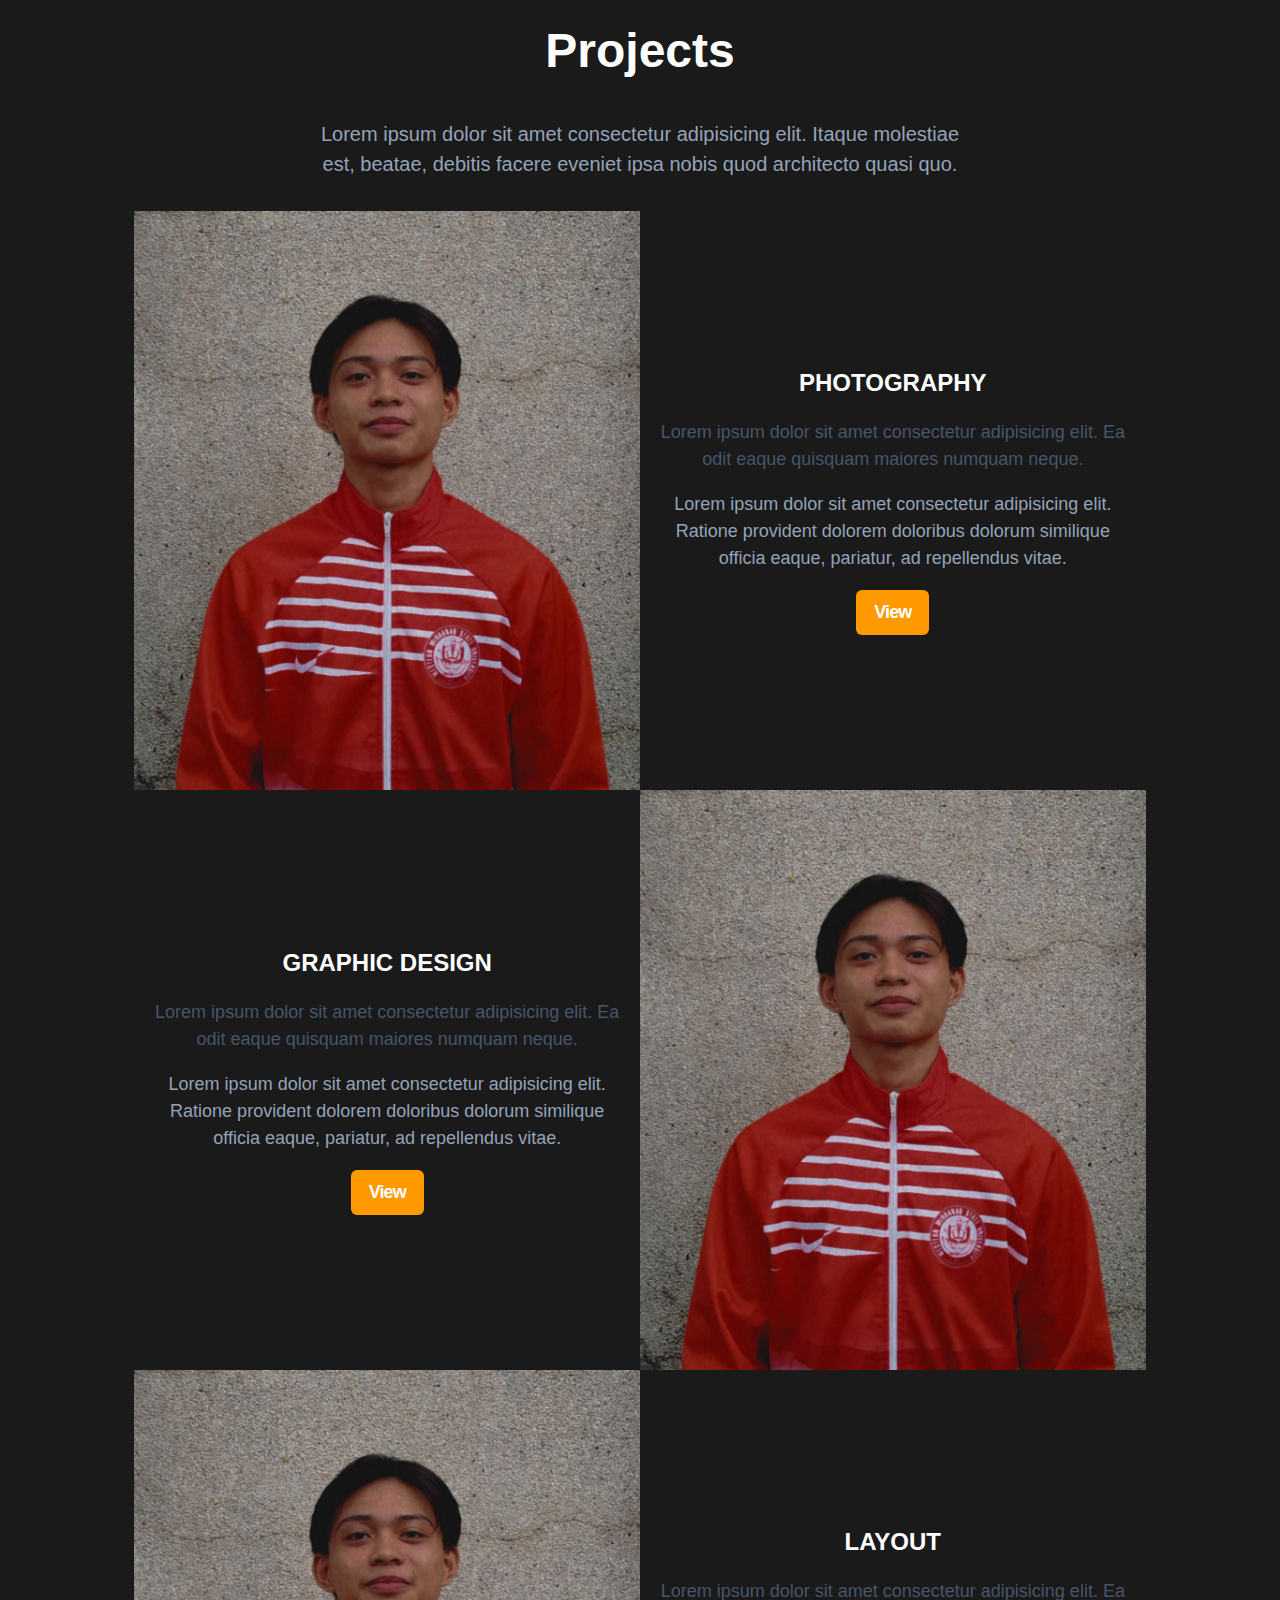
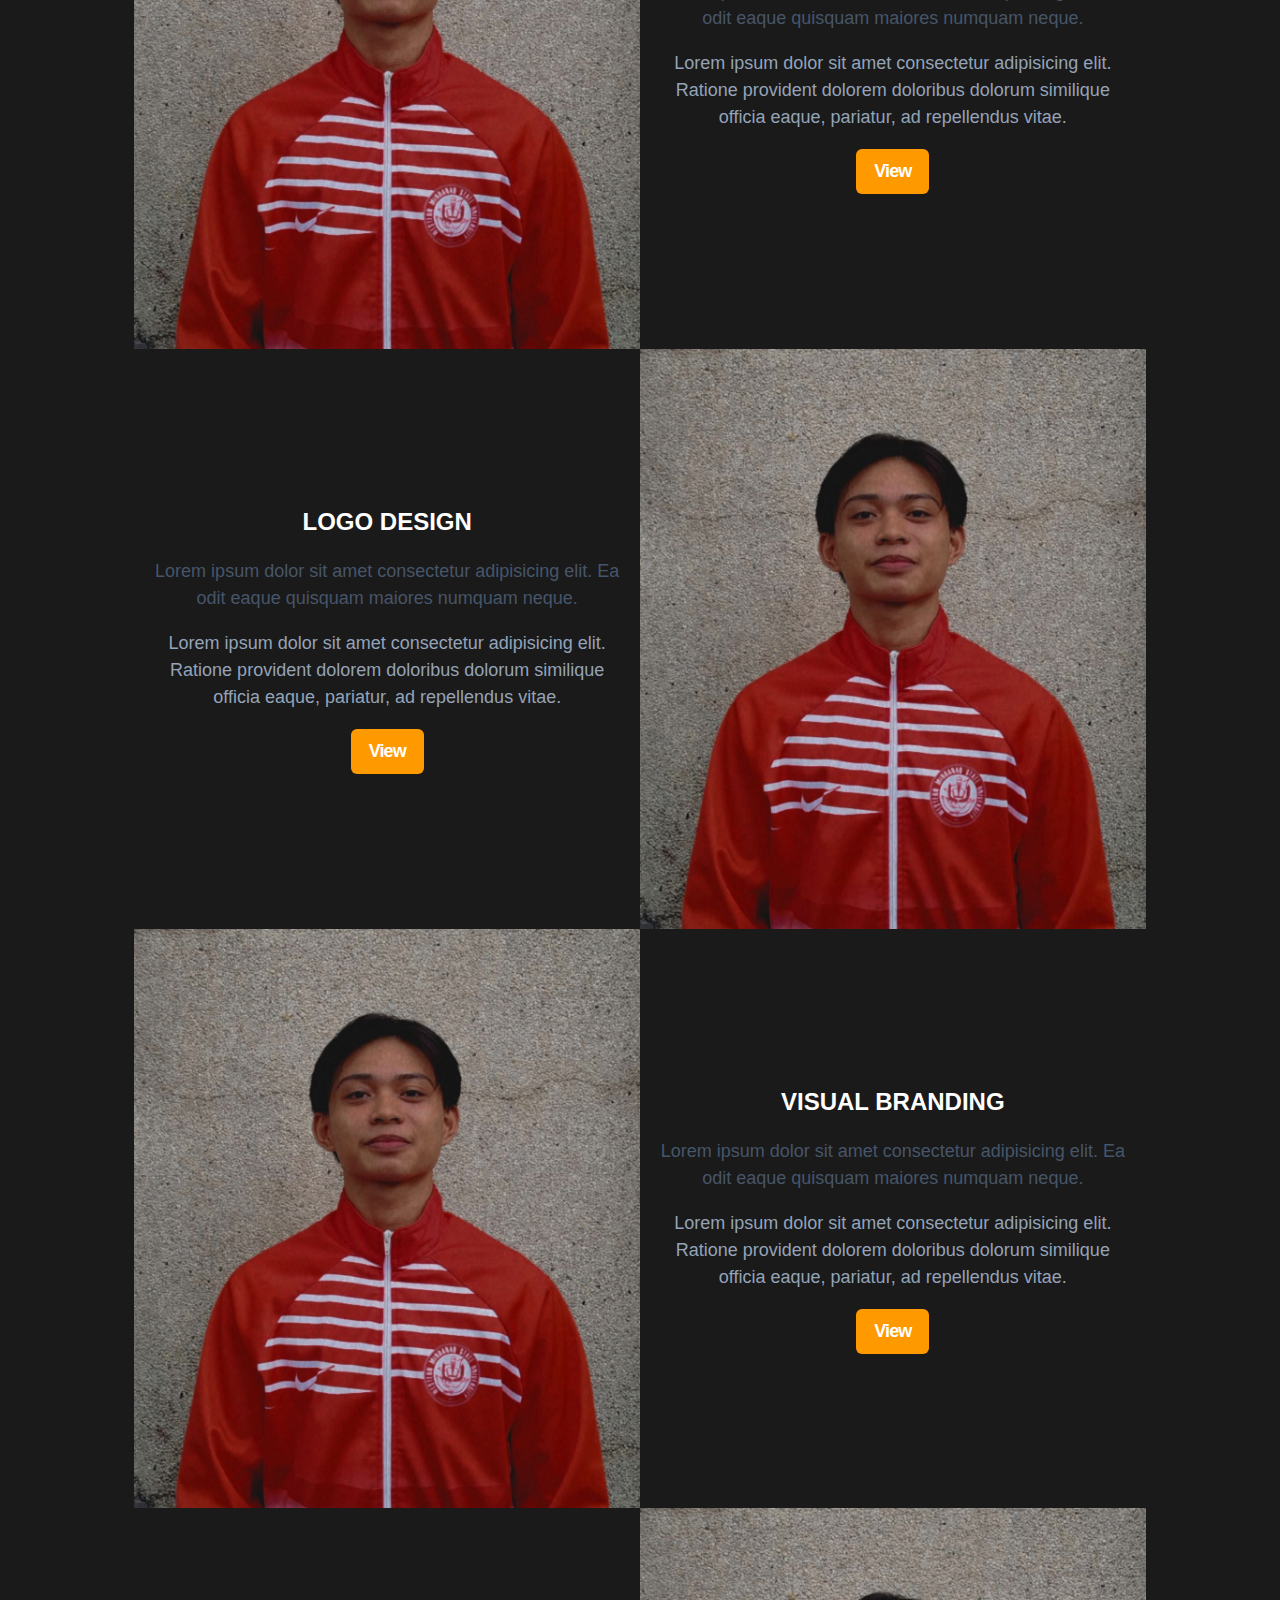
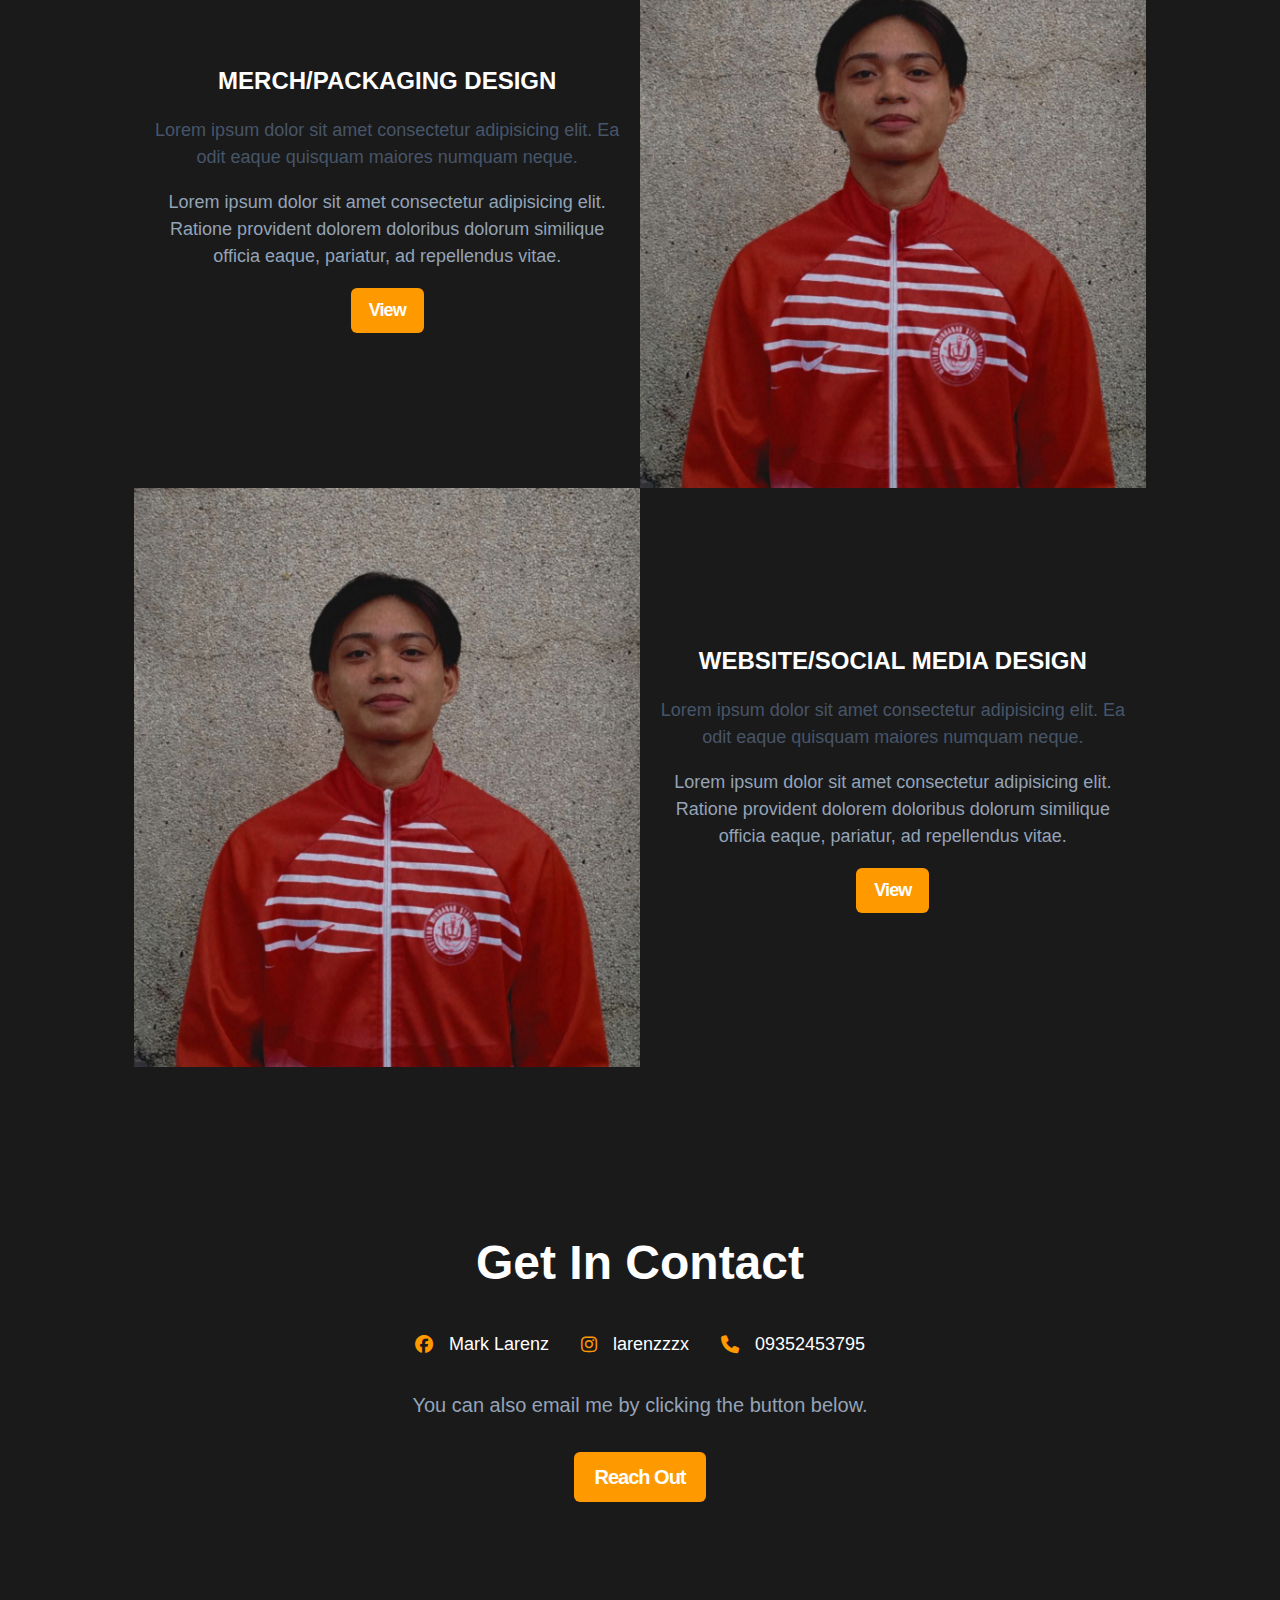
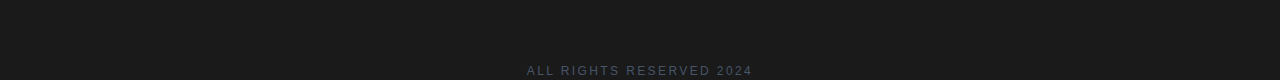
==== commit 1ad51b39: "contact section updated" ====
--- a/index.html
+++ b/index.html
@@ -207,7 +207,7 @@
             <p class="work__project-description2">
               Lorem ipsum dolor sit amet consectetur adipisicing elit. Ratione provident dolorem doloribus dolorum similique officia eaque, pariatur, ad repellendus vitae.
             </p>
-            <a href="https://drive.google.com/file/d/18AwAcjfyB8ldqjdN0eVQeNi_GTyd2KWX/view?usp=sharing" class="btn work__project-btn">View</a>
+            <a href="photography.html" class="btn work__project-btn">View</a>
           </div>
   
           <!--Project 2-->
@@ -223,7 +223,7 @@
             <p class="work__project-description2">
               Lorem ipsum dolor sit amet consectetur adipisicing elit. Ratione provident dolorem doloribus dolorum similique officia eaque, pariatur, ad repellendus vitae.
             </p>
-            <a href="#" class="btn work__project-btn">View</a>
+            <a href="https://drive.google.com/file/d/18AwAcjfyB8ldqjdN0eVQeNi_GTyd2KWX/view?usp=sharing" class="btn work__project-btn">View</a>
           </div>
   
           <!--Project 3-->
@@ -313,7 +313,26 @@
 
       <section id="contact" class="contact container section">
         <h2 class="contact__title">get in contact</h1>
-        <p class="contact__description">Lorem ipsum dolor sit, amet consectetur adipisicing elit. Fuga et sint aspernatur, vero alias assumenda autem tempora laudantium incidunt sequi fugiat veritatis cum non qui dignissimos maiores, modi accusantium delectus.</p>
+
+        <div class="mySocials">
+          <div class="mySocials_container">
+            <i class="fa-brands fa-facebook"></i>
+            <p class="mySocials__info">Mark Larenz</p>
+          </div>
+          
+          <div class="mySocials_container">
+            <i class="fa-brands fa-instagram"></i>
+            <p class="mySocials__info">larenzzzx</p>
+          </div>
+
+          <div class="mySocials_container">
+            <i class="fa-solid fa-phone"></i>
+            <p class="mySocials__info">09352453795</p>
+          </div>
+
+        </div>
+
+        <p class="contact__description">You can also email me by clicking the button below.</p>
         <a href="mailto:larenztabotabo@gmail.com" target="_blank" class="contact__btn btn">Reach Out</a>
       </section>
     </main>
--- a/styles/components/contact.css
+++ b/styles/components/contact.css
@@ -21,6 +21,26 @@
 
 .contact__btn {
     font-size: var(--size-sm);
+}
+
+
+.mySocials {
+    display: flex;
+    flex-wrap: wrap;
+    justify-content: center;
+    gap: 2rem;
+}
+
+.mySocials_container {
+    display: flex;
+    gap: 1rem;
+    align-items: center;
+    justify-content: center;
+    font-size: var(--size-lg);
+
+    i {
+        color: var(--clr-green);
+    }
 }
 
 /*for responsive*/
--- a/styles/components/mobile-nav.css
+++ b/styles/components/mobile-nav.css
@@ -27,7 +27,7 @@
     font-size: var(--size-sm);
     text-decoration: none;
     font-weight: 600;
-    color: var(--clr-slate600);
+    color: var(--clr-light);
     letter-spacing: -0.05em;
     transition: color 0.3s;
 
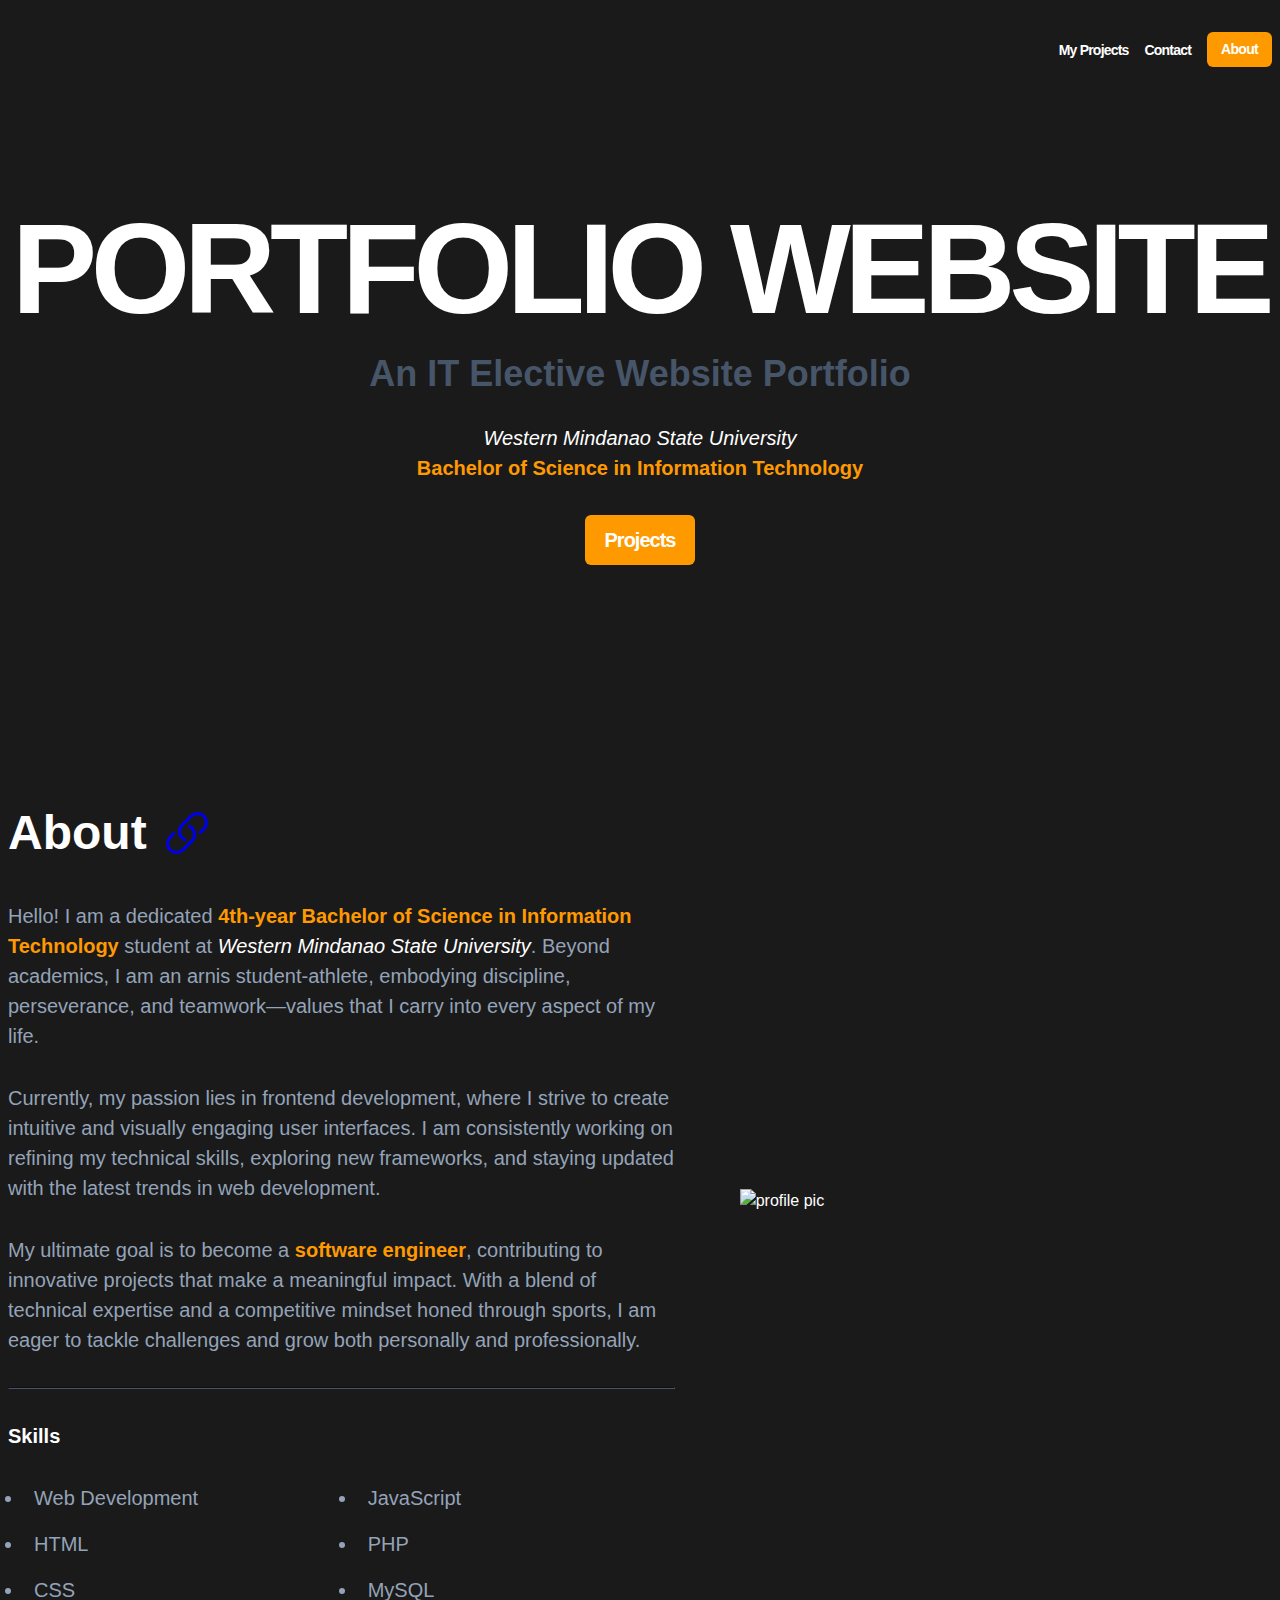
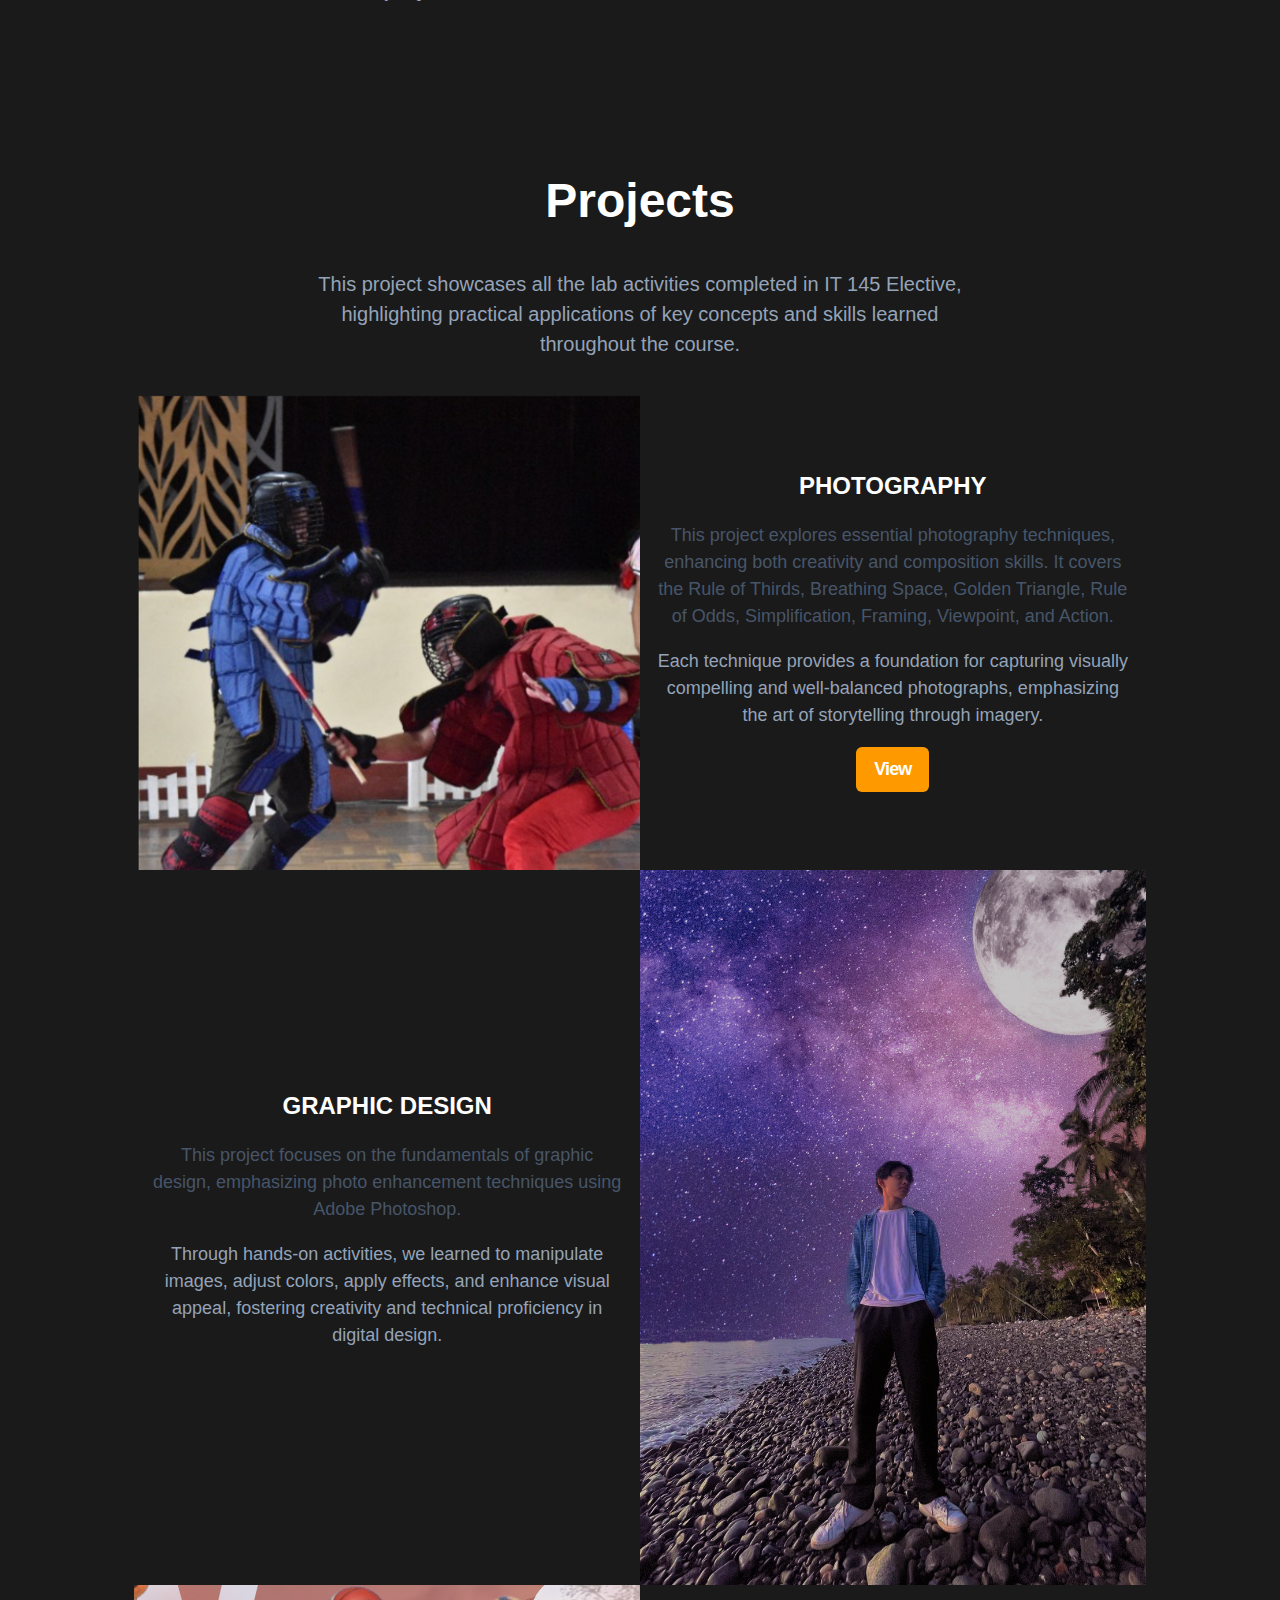
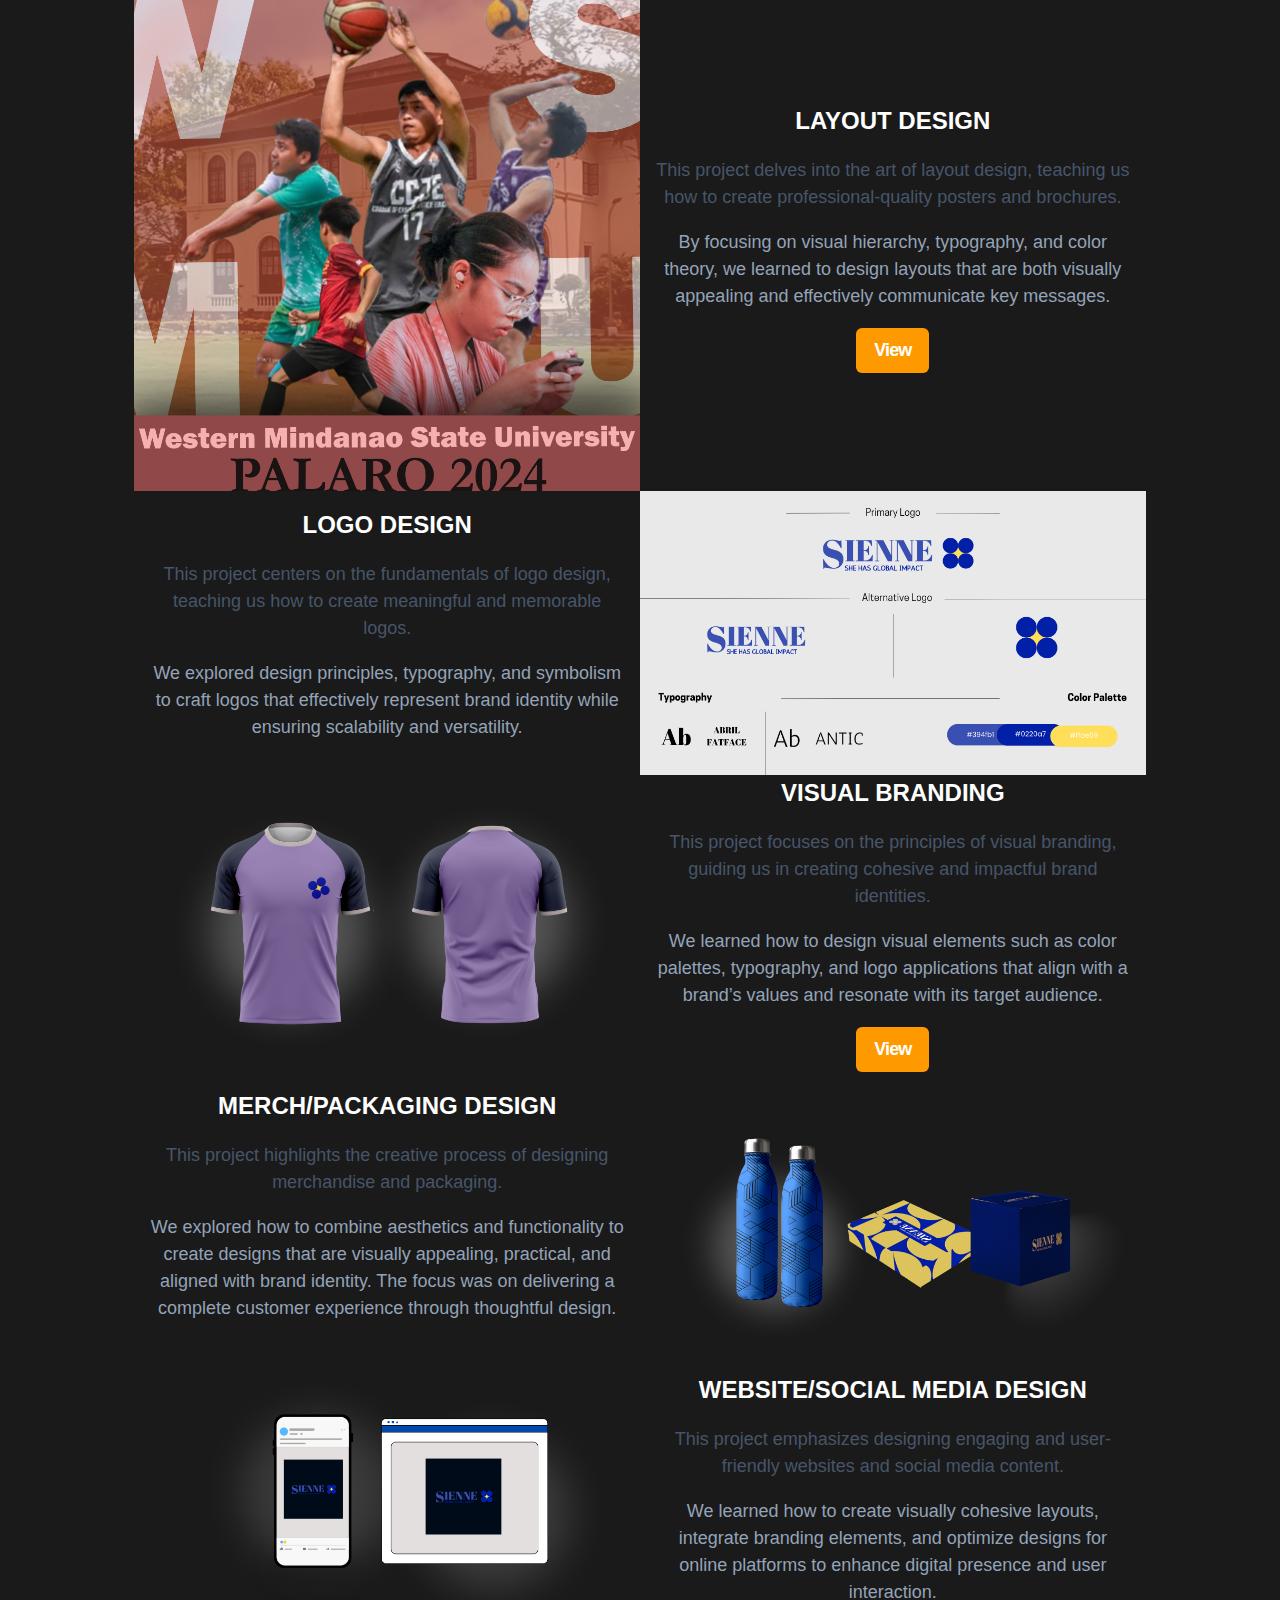
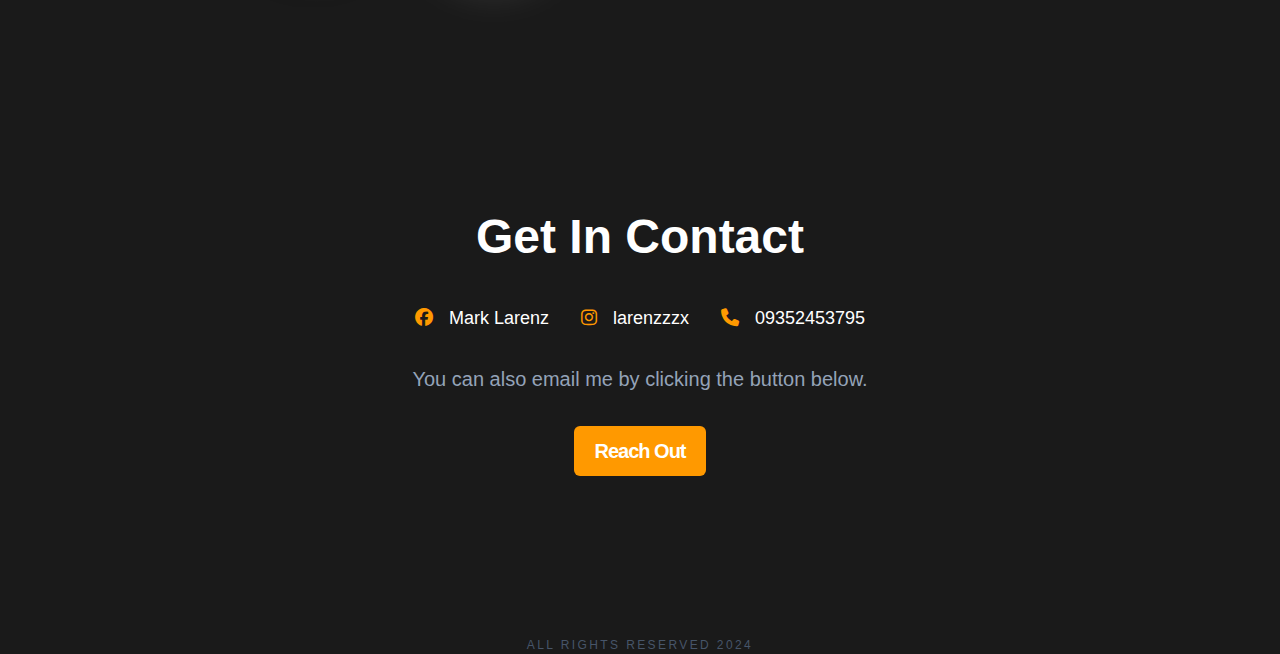
==== commit 290d8b0e: "portfolio done" ====
--- a/index.html
+++ b/index.html
@@ -2,7 +2,7 @@
 <html lang="en">
   <head>
     <meta charset="UTF-8" />
-    <link rel="icon" type="image/png" sizes="32x32" href="">
+    <link rel="icon" type="image/png" sizes="32x32" href="public/logoPortfolio.png">
 
     <meta name="viewport" content="width=device-width, initial-scale=1.0" />
     <link href="https://api.fontshare.com/v2/css?f[]=general-sans@400,500,600,700&display=swap" rel="stylesheet">
@@ -97,9 +97,9 @@
             </a>
           </div>
           
-          <p class="about__description">Helo I'm Larenz, Lorem ipsum dolor <strong>sit amet consectetur adipisicing elit</strong>. Ratione quae quod placeat distinctio vitae, necessitatibus nulla sequi voluptas facilis aperiam blanditiis incidunt quo. Reiciendis, odio? Pariatur quaerat quis alias animi.</p>
-          <p class="about__description">necessitatibus nulla sequi voluptas facilis aperiam blanditiis incidunt quo. Reiciendis,</p>
-          <p class="about__description">Lorem ipsum dolor sit amet consectetur adipisicing elit. Ratione quae quod placeat distinctio vitae.</p>
+          <p class="about__description">Hello! I am a dedicated <strong>4th-year Bachelor of Science in Information Technology</strong> student at <i>Western Mindanao State University</i>. Beyond academics, I am an arnis student-athlete, embodying discipline, perseverance, and teamwork—values that I carry into every aspect of my life.</p>
+          <p class="about__description">Currently, my passion lies in frontend development, where I strive to create intuitive and visually engaging user interfaces. I am consistently working on refining my technical skills, exploring new frameworks, and staying updated with the latest trends in web development.</p>
+          <p class="about__description">My ultimate goal is to become a <strong>software engineer</strong>, contributing to innovative projects that make a meaningful impact. With a blend of technical expertise and a competitive mindset honed through sports, I am eager to tackle challenges and grow both personally and professionally.</p>
           <hr class="about__hr" />
           <h3 class="about__subtitle">Skills</h3>
           <!--a container to arange the display of the list-->
@@ -190,22 +190,22 @@
       <section id="featured" class="work container section">
         <h2 class="work__title">Projects</h2>
         <p class="work__description">
-          Lorem ipsum dolor sit amet consectetur adipisicing elit. Itaque molestiae est, beatae, debitis facere eveniet ipsa nobis quod architecto quasi quo.
+          This project showcases all the lab activities completed in IT 145 Elective, highlighting practical applications of key concepts and skills learned throughout the course.
         </p>
         <!-- =====MY PROJECTS HERE-->
         <div class="work__container">
           <!--Project 1-->
           <h3 class="work__project-title">PHOTOGRAPHY</h3>
           <div class="work__img-wrapper work__image1">
-            <img src="public/hero.jpg" alt="first project">
+            <img src="public/photographyHome.png" alt="first project">
           </div>
           <div class="work__project work__content1">
             <h3 class="work__project-subtitle">PHOTOGRAPHY</h3>
             <p class="work__project-description1">
-              Lorem ipsum dolor sit amet consectetur adipisicing elit. Ea odit eaque quisquam maiores numquam neque.
-            </p>
-            <p class="work__project-description2">
-              Lorem ipsum dolor sit amet consectetur adipisicing elit. Ratione provident dolorem doloribus dolorum similique officia eaque, pariatur, ad repellendus vitae.
+              This project explores essential photography techniques, enhancing both creativity and composition skills. It covers the Rule of Thirds, Breathing Space, Golden Triangle, Rule of Odds, Simplification, Framing, Viewpoint, and Action.
+            </p>
+            <p class="work__project-description2">
+              Each technique provides a foundation for capturing visually compelling and well-balanced photographs, emphasizing the art of storytelling through imagery.
             </p>
             <a href="photography.html" class="btn work__project-btn">View</a>
           </div>
@@ -213,98 +213,98 @@
           <!--Project 2-->
           <h3 class="work__project-title">GRAPHIC DESIGN</h3>
           <div class="work__img-wrapper work__image2">
-            <img src="public/hero.jpg" alt="2nd project">
+            <img src="public/Graphicdesign.png" alt="2nd project">
           </div>
           <div class="work__project work__content2">
             <h3 class="work__project-subtitle">GRAPHIC DESIGN</h3>
             <p class="work__project-description1">
-              Lorem ipsum dolor sit amet consectetur adipisicing elit. Ea odit eaque quisquam maiores numquam neque.
-            </p>
-            <p class="work__project-description2">
-              Lorem ipsum dolor sit amet consectetur adipisicing elit. Ratione provident dolorem doloribus dolorum similique officia eaque, pariatur, ad repellendus vitae.
-            </p>
-            <a href="https://drive.google.com/file/d/18AwAcjfyB8ldqjdN0eVQeNi_GTyd2KWX/view?usp=sharing" class="btn work__project-btn">View</a>
+              This project focuses on the fundamentals of graphic design, emphasizing photo enhancement techniques using Adobe Photoshop. 
+            </p>
+            <p class="work__project-description2">
+              Through hands-on activities, we learned to manipulate images, adjust colors, apply effects, and enhance visual appeal, fostering creativity and technical proficiency in digital design.
+            </p>
+            <!-- <a href="https://drive.google.com/file/d/18AwAcjfyB8ldqjdN0eVQeNi_GTyd2KWX/view?usp=sharing" class="btn work__project-btn">View</a> -->
           </div>
   
           <!--Project 3-->
-          <h3 class="work__project-title">LAYOUT</h3>
+          <h3 class="work__project-title">LAYOUT DESIGN</h3>
           <div class="work__img-wrapper work__image3">
-            <img src="public/hero.jpg" alt="3rd project">
+            <img src="public/wmsuPoster.png" alt="3rd project">
           </div>
           <div class="work__project work__content3">
-            <h3 class="work__project-subtitle">LAYOUT</h3>
-            <p class="work__project-description1">
-              Lorem ipsum dolor sit amet consectetur adipisicing elit. Ea odit eaque quisquam maiores numquam neque.
-            </p>
-            <p class="work__project-description2">
-              Lorem ipsum dolor sit amet consectetur adipisicing elit. Ratione provident dolorem doloribus dolorum similique officia eaque, pariatur, ad repellendus vitae.
-            </p>
-            <a href="#" class="btn work__project-btn">View</a>
+            <h3 class="work__project-subtitle">LAYOUT DESIGN</h3>
+            <p class="work__project-description1">
+              This project delves into the art of layout design, teaching us how to create professional-quality posters and brochures. 
+            </p>
+            <p class="work__project-description2">
+              By focusing on visual hierarchy, typography, and color theory, we learned to design layouts that are both visually appealing and effectively communicate key messages.
+            </p>
+            <a href="layout.html" class="btn work__project-btn">View</a>
           </div>
   
           <!--Project 4-->
           <h3 class="work__project-title">LOGO DESIGN</h3>
           <div class="work__img-wrapper work__image4">
-            <img src="public/hero.jpg" alt="4th project">
+            <img src="public/Logodesign.png" alt="4th project">
           </div>
           <div class="work__project work__content4">
             <h3 class="work__project-subtitle">LOGO DESIGN</h3>
             <p class="work__project-description1">
-              Lorem ipsum dolor sit amet consectetur adipisicing elit. Ea odit eaque quisquam maiores numquam neque.
-            </p>
-            <p class="work__project-description2">
-              Lorem ipsum dolor sit amet consectetur adipisicing elit. Ratione provident dolorem doloribus dolorum similique officia eaque, pariatur, ad repellendus vitae.
-            </p>
-            <a href="#" class="btn work__project-btn">View</a>
+              This project centers on the fundamentals of logo design, teaching us how to create meaningful and memorable logos. 
+            </p>
+            <p class="work__project-description2">
+              We explored design principles, typography, and symbolism to craft logos that effectively represent brand identity while ensuring scalability and versatility.
+            </p>
+            <!-- <a href="#" class="btn work__project-btn">View</a> -->
           </div>
   
           <!--Project 5-->
           <h3 class="work__project-title">VISUAL BRANDING</h3>
           <div class="work__img-wrapper work__image5">
-            <img src="public/hero.jpg" alt="5th project">
+            <img src="public/visual2.png" alt="5th project">
           </div>
           <div class="work__project work__content5">
             <h3 class="work__project-subtitle">VISUAL BRANDING</h3>
             <p class="work__project-description1">
-              Lorem ipsum dolor sit amet consectetur adipisicing elit. Ea odit eaque quisquam maiores numquam neque.
-            </p>
-            <p class="work__project-description2">
-              Lorem ipsum dolor sit amet consectetur adipisicing elit. Ratione provident dolorem doloribus dolorum similique officia eaque, pariatur, ad repellendus vitae.
-            </p>
-            <a href="#" class="btn work__project-btn">View</a>
+              This project focuses on the principles of visual branding, guiding us in creating cohesive and impactful brand identities. 
+            </p>
+            <p class="work__project-description2">
+              We learned how to design visual elements such as color palettes, typography, and logo applications that align with a brand’s values and resonate with its target audience.
+            </p>
+            <a href="visualBranding.html" class="btn work__project-btn">View</a>
           </div>
   
           <!--Project 6-->
           <h3 class="work__project-title">MERCH/PACKAGING DESIGN</h3>
           <div class="work__img-wrapper work__image6">
-            <img src="public/hero.jpg" alt="6th project">
+            <img src="public/merch.png" alt="6th project">
           </div>
           <div class="work__project work__content6">
             <h3 class="work__project-subtitle">MERCH/PACKAGING DESIGN</h3>
             <p class="work__project-description1">
-              Lorem ipsum dolor sit amet consectetur adipisicing elit. Ea odit eaque quisquam maiores numquam neque.
-            </p>
-            <p class="work__project-description2">
-              Lorem ipsum dolor sit amet consectetur adipisicing elit. Ratione provident dolorem doloribus dolorum similique officia eaque, pariatur, ad repellendus vitae.
-            </p>
-            <a href="#" class="btn work__project-btn">View</a>
+              This project highlights the creative process of designing merchandise and packaging. 
+            </p>
+            <p class="work__project-description2">
+              We explored how to combine aesthetics and functionality to create designs that are visually appealing, practical, and aligned with brand identity. The focus was on delivering a complete customer experience through thoughtful design.
+            </p>
+            <!-- <a href="#" class="btn work__project-btn">View</a> -->
           </div>
 
 
           <!--Project 7-->
-          <h3 class="work__project-title">MERCH/PACKAGING DESIGN</h3>
+          <h3 class="work__project-title">WEBSITE/SOCIAL MEDIA DESIGN</h3>
           <div class="work__img-wrapper work__image7">
-            <img src="public/hero.jpg" alt="6th project">
+            <img src="public/Websitedesign.png" alt="6th project">
           </div>
           <div class="work__project work__content7">
             <h3 class="work__project-subtitle">WEBSITE/SOCIAL MEDIA DESIGN</h3>
             <p class="work__project-description1">
-              Lorem ipsum dolor sit amet consectetur adipisicing elit. Ea odit eaque quisquam maiores numquam neque.
-            </p>
-            <p class="work__project-description2">
-              Lorem ipsum dolor sit amet consectetur adipisicing elit. Ratione provident dolorem doloribus dolorum similique officia eaque, pariatur, ad repellendus vitae.
-            </p>
-            <a href="#" class="btn work__project-btn">View</a>
+              This project emphasizes designing engaging and user-friendly websites and social media content.
+            </p>
+            <p class="work__project-description2">
+              We learned how to create visually cohesive layouts, integrate branding elements, and optimize designs for online platforms to enhance digital presence and user interaction.
+            </p>
+            <!-- <a href="#" class="btn work__project-btn">View</a> -->
           </div>
 
         </div>
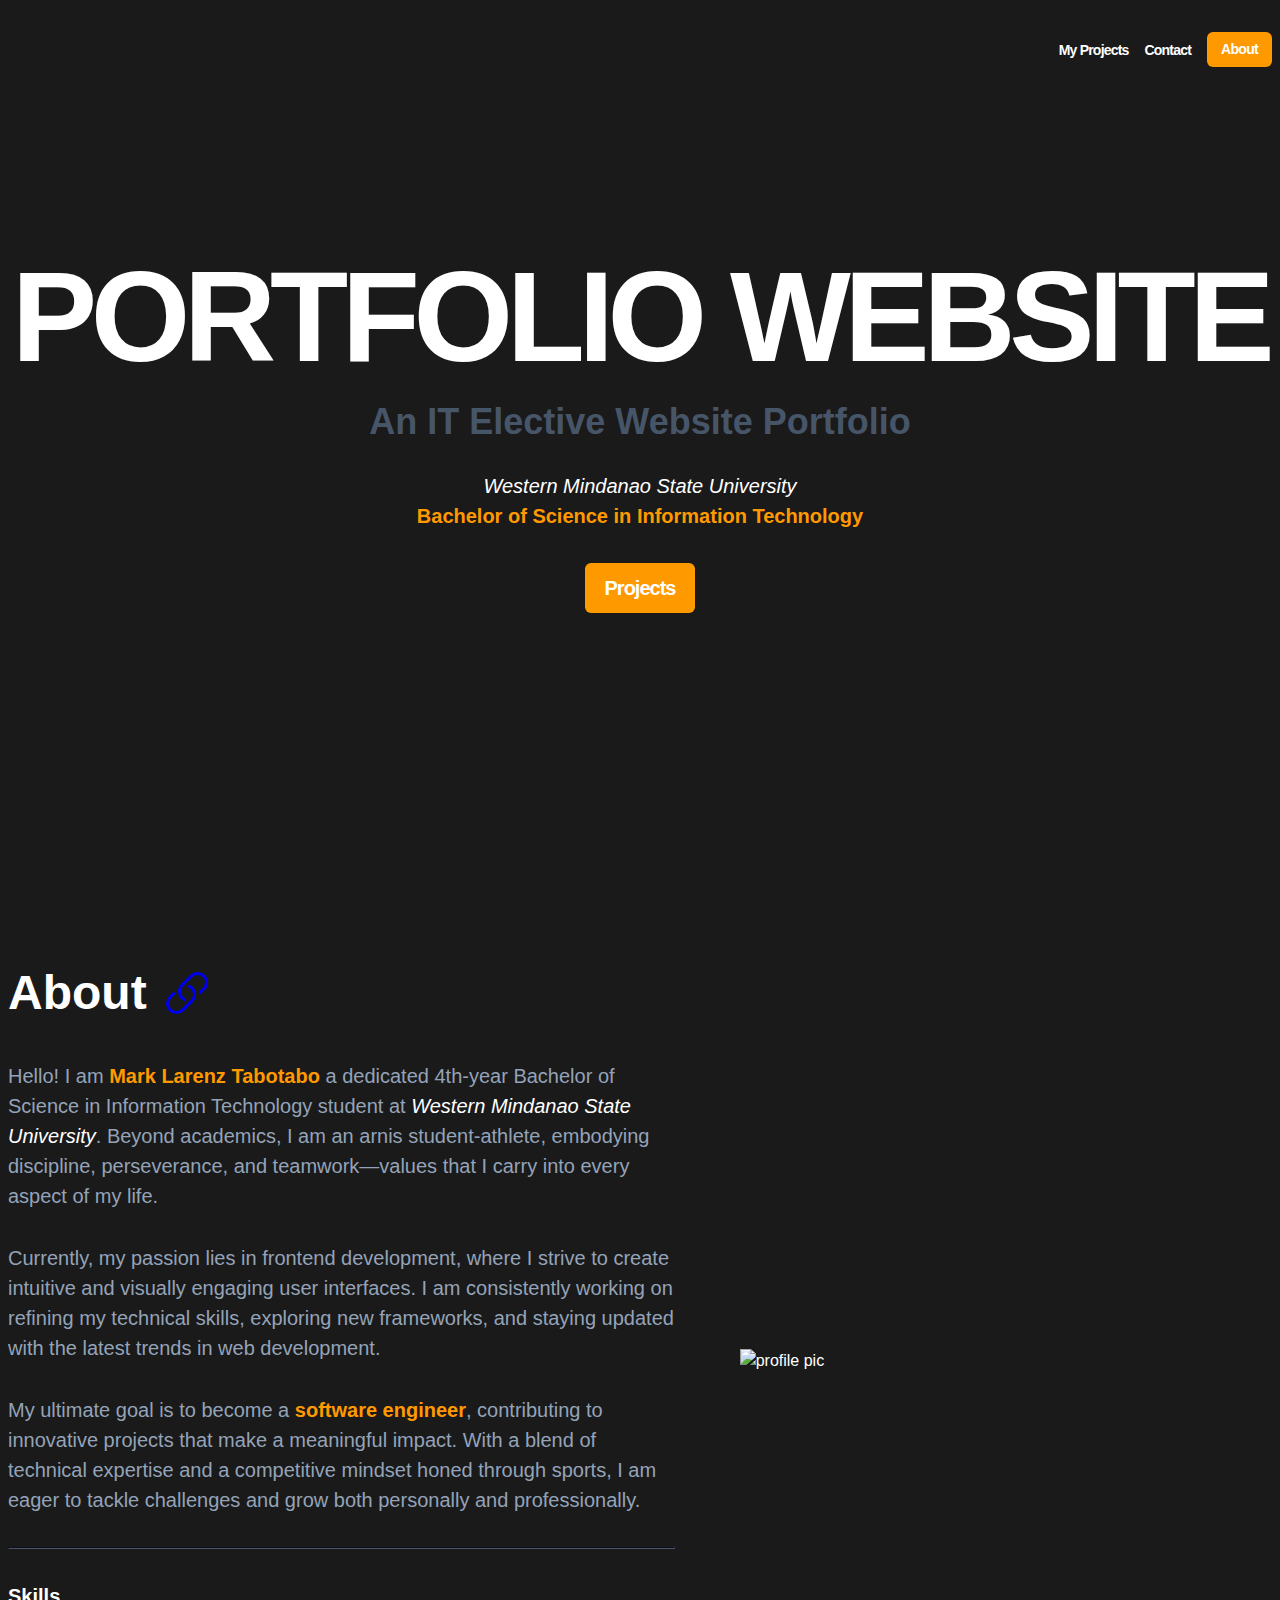
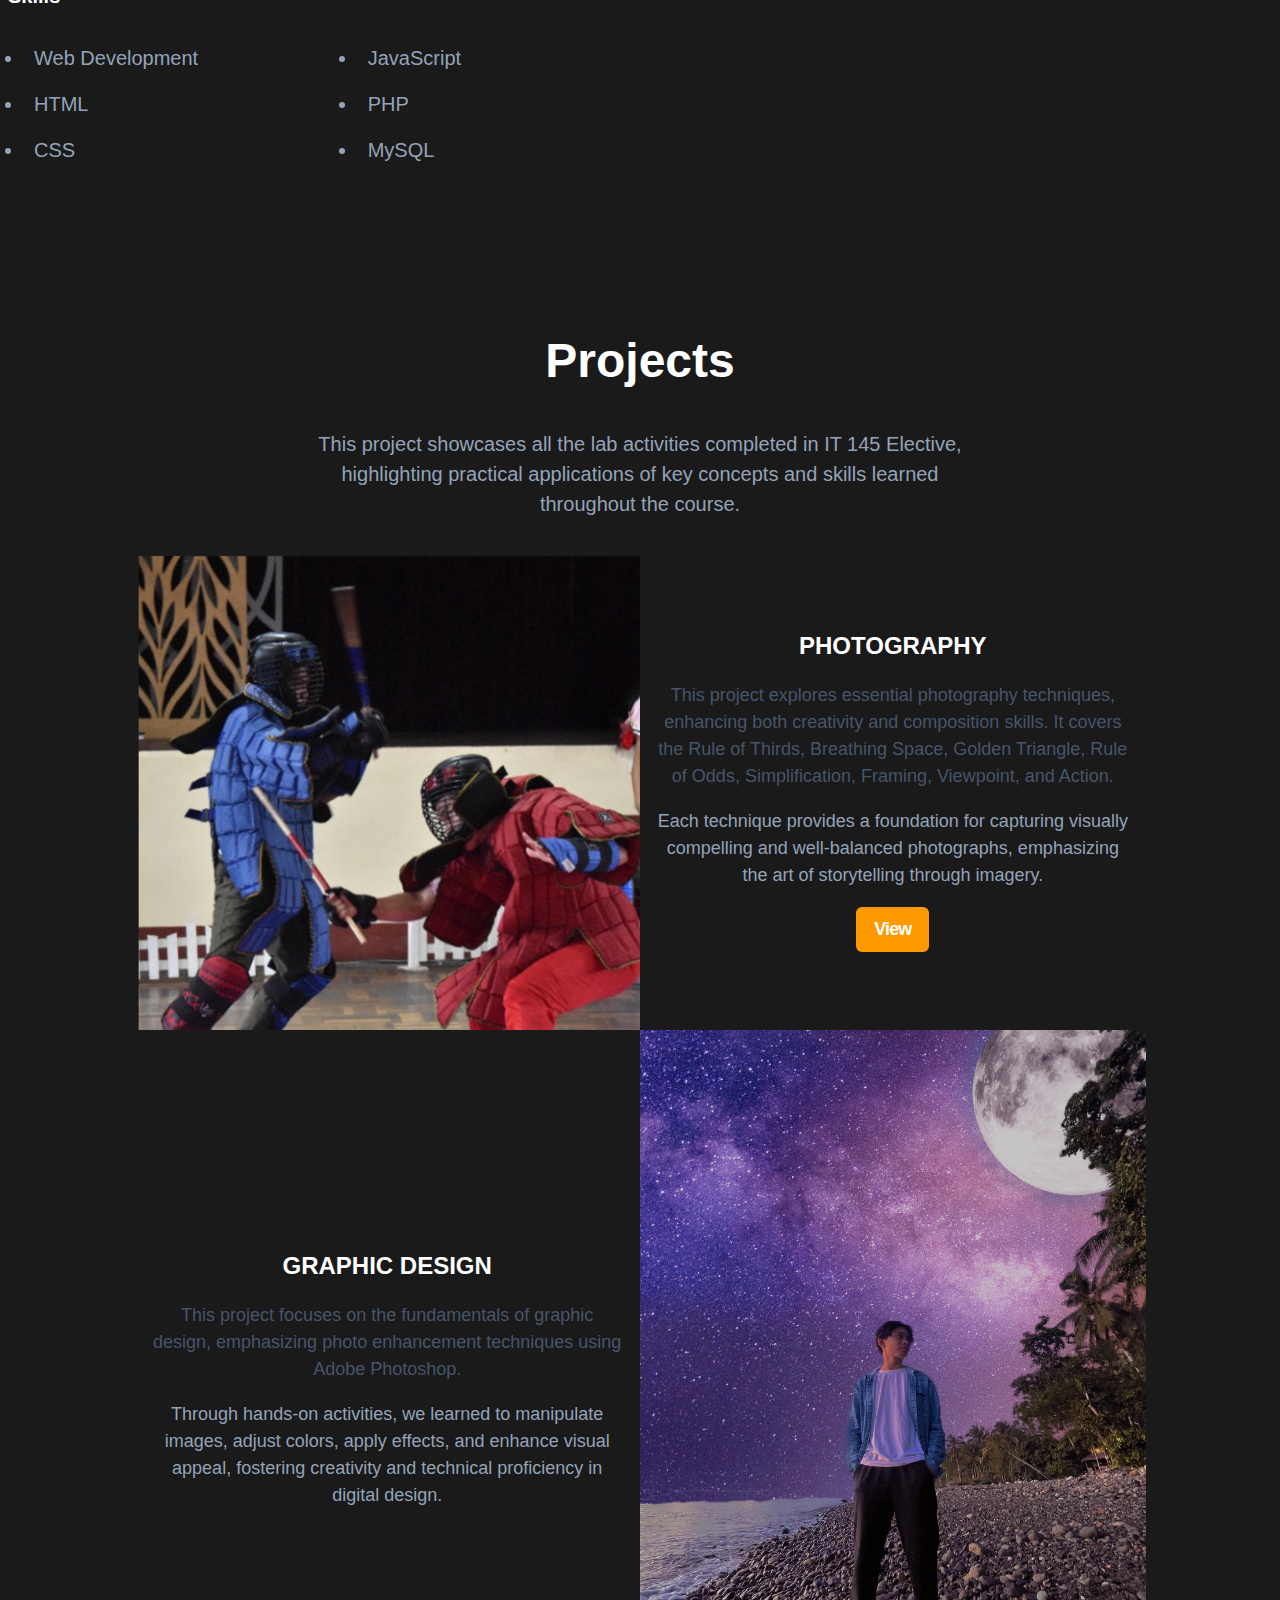
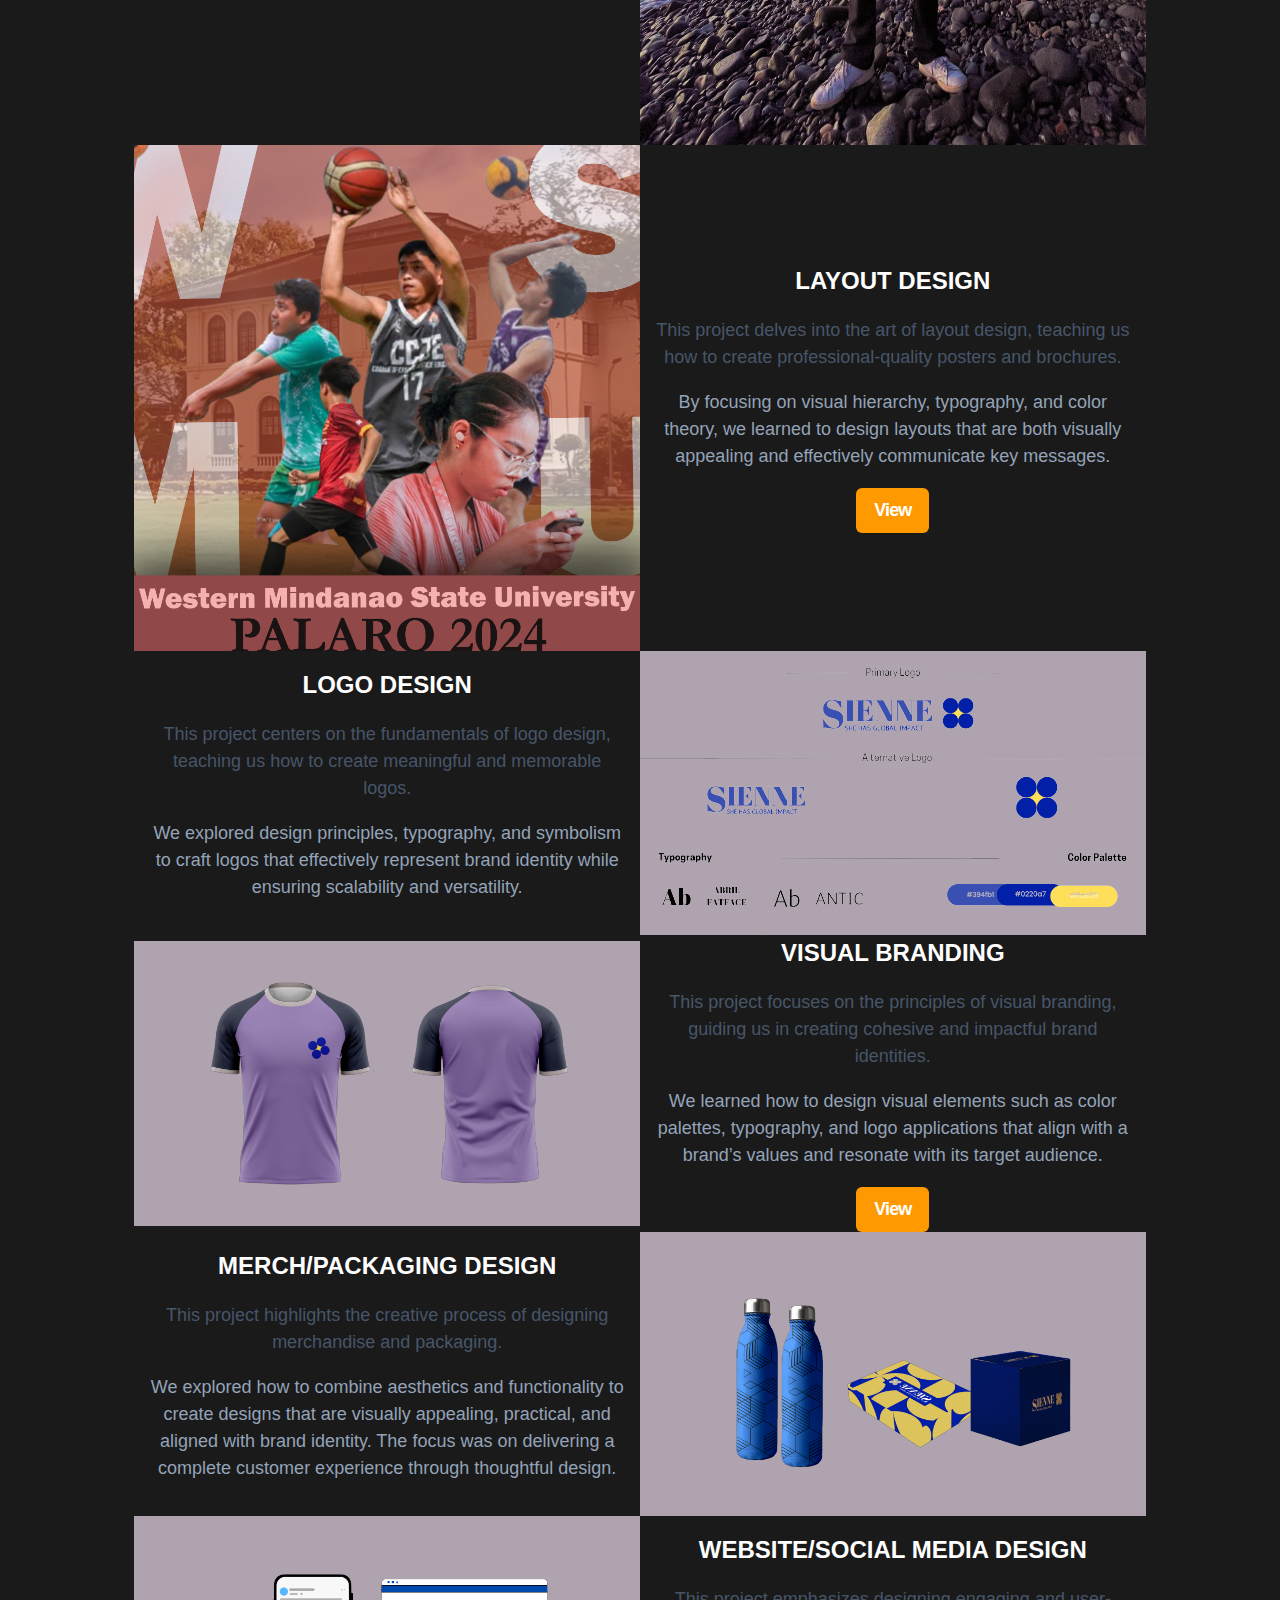
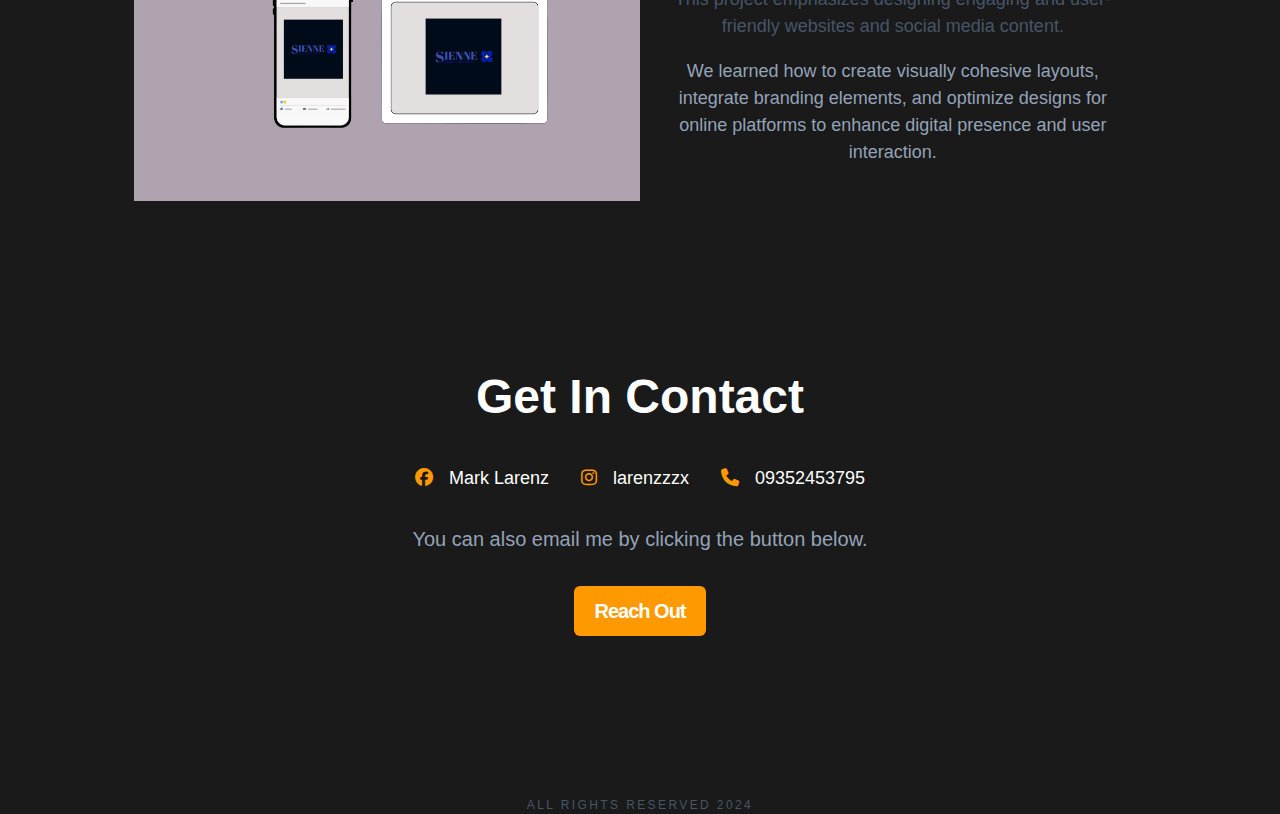
==== commit 484b96f5: "final revisions done" ====
--- a/index.html
+++ b/index.html
@@ -97,7 +97,7 @@
             </a>
           </div>
           
-          <p class="about__description">Hello! I am a dedicated <strong>4th-year Bachelor of Science in Information Technology</strong> student at <i>Western Mindanao State University</i>. Beyond academics, I am an arnis student-athlete, embodying discipline, perseverance, and teamwork—values that I carry into every aspect of my life.</p>
+          <p class="about__description">Hello! I am <strong>Mark Larenz Tabotabo</strong> a dedicated 4th-year Bachelor of Science in Information Technology student at <i>Western Mindanao State University</i>. Beyond academics, I am an arnis student-athlete, embodying discipline, perseverance, and teamwork—values that I carry into every aspect of my life.</p>
           <p class="about__description">Currently, my passion lies in frontend development, where I strive to create intuitive and visually engaging user interfaces. I am consistently working on refining my technical skills, exploring new frameworks, and staying updated with the latest trends in web development.</p>
           <p class="about__description">My ultimate goal is to become a <strong>software engineer</strong>, contributing to innovative projects that make a meaningful impact. With a blend of technical expertise and a competitive mindset honed through sports, I am eager to tackle challenges and grow both personally and professionally.</p>
           <hr class="about__hr" />
@@ -245,7 +245,7 @@
           <!--Project 4-->
           <h3 class="work__project-title">LOGO DESIGN</h3>
           <div class="work__img-wrapper work__image4">
-            <img src="public/Logodesign.png" alt="4th project">
+            <img src="public/4.svg" alt="4th project">
           </div>
           <div class="work__project work__content4">
             <h3 class="work__project-subtitle">LOGO DESIGN</h3>
@@ -261,7 +261,7 @@
           <!--Project 5-->
           <h3 class="work__project-title">VISUAL BRANDING</h3>
           <div class="work__img-wrapper work__image5">
-            <img src="public/visual2.png" alt="5th project">
+            <img src="public/1.svg" alt="5th project">
           </div>
           <div class="work__project work__content5">
             <h3 class="work__project-subtitle">VISUAL BRANDING</h3>
@@ -277,7 +277,7 @@
           <!--Project 6-->
           <h3 class="work__project-title">MERCH/PACKAGING DESIGN</h3>
           <div class="work__img-wrapper work__image6">
-            <img src="public/merch.png" alt="6th project">
+            <img src="public/3.svg" alt="6th project">
           </div>
           <div class="work__project work__content6">
             <h3 class="work__project-subtitle">MERCH/PACKAGING DESIGN</h3>
@@ -294,7 +294,7 @@
           <!--Project 7-->
           <h3 class="work__project-title">WEBSITE/SOCIAL MEDIA DESIGN</h3>
           <div class="work__img-wrapper work__image7">
-            <img src="public/Websitedesign.png" alt="6th project">
+            <img src="public/2.svg" alt="6th project">
           </div>
           <div class="work__project work__content7">
             <h3 class="work__project-subtitle">WEBSITE/SOCIAL MEDIA DESIGN</h3>
--- a/styles/components/hero.css
+++ b/styles/components/hero.css
@@ -1,14 +1,13 @@
 .hero {
     text-align: center;
-    
     /*this is needed to center the image together with its section because of the display: block; on img on the style.css*/
     display: flex;
     flex-direction: column;
     justify-content: center;
     align-items: center;
     gap: 1rem;
-    margin-top: 2rem;
-    /* =======  */
+    /* margin-top: 2rem; */
+    margin: 8em 0 9em 0;
 }
 
 
@@ -51,6 +50,7 @@
 @media (min-width: 475px) {
     .hero {
         gap: 1.5rem;
+        margin: 6em 0 7em 0;
     }
     
     
@@ -77,17 +77,25 @@
 }
 
 /* sm */
-/* @media (min-width: 640px) {
-    
-} */
+@media (min-width: 640px) {
+    .hero {
+        margin: 6em 0 7em 0;
+    }
+}
 
 /* md */
-/* @media (min-width: 768px) {
-    
-} */
+@media (min-width: 768px) {
+    .hero {
+        margin: 6em 0 7em 0;
+    }
+}
 
 /* lg */
 @media (min-width: 1024px) {
+
+    .hero {
+        margin-top: 5em;
+    }
 
     .hero__img {
         width: 10rem;
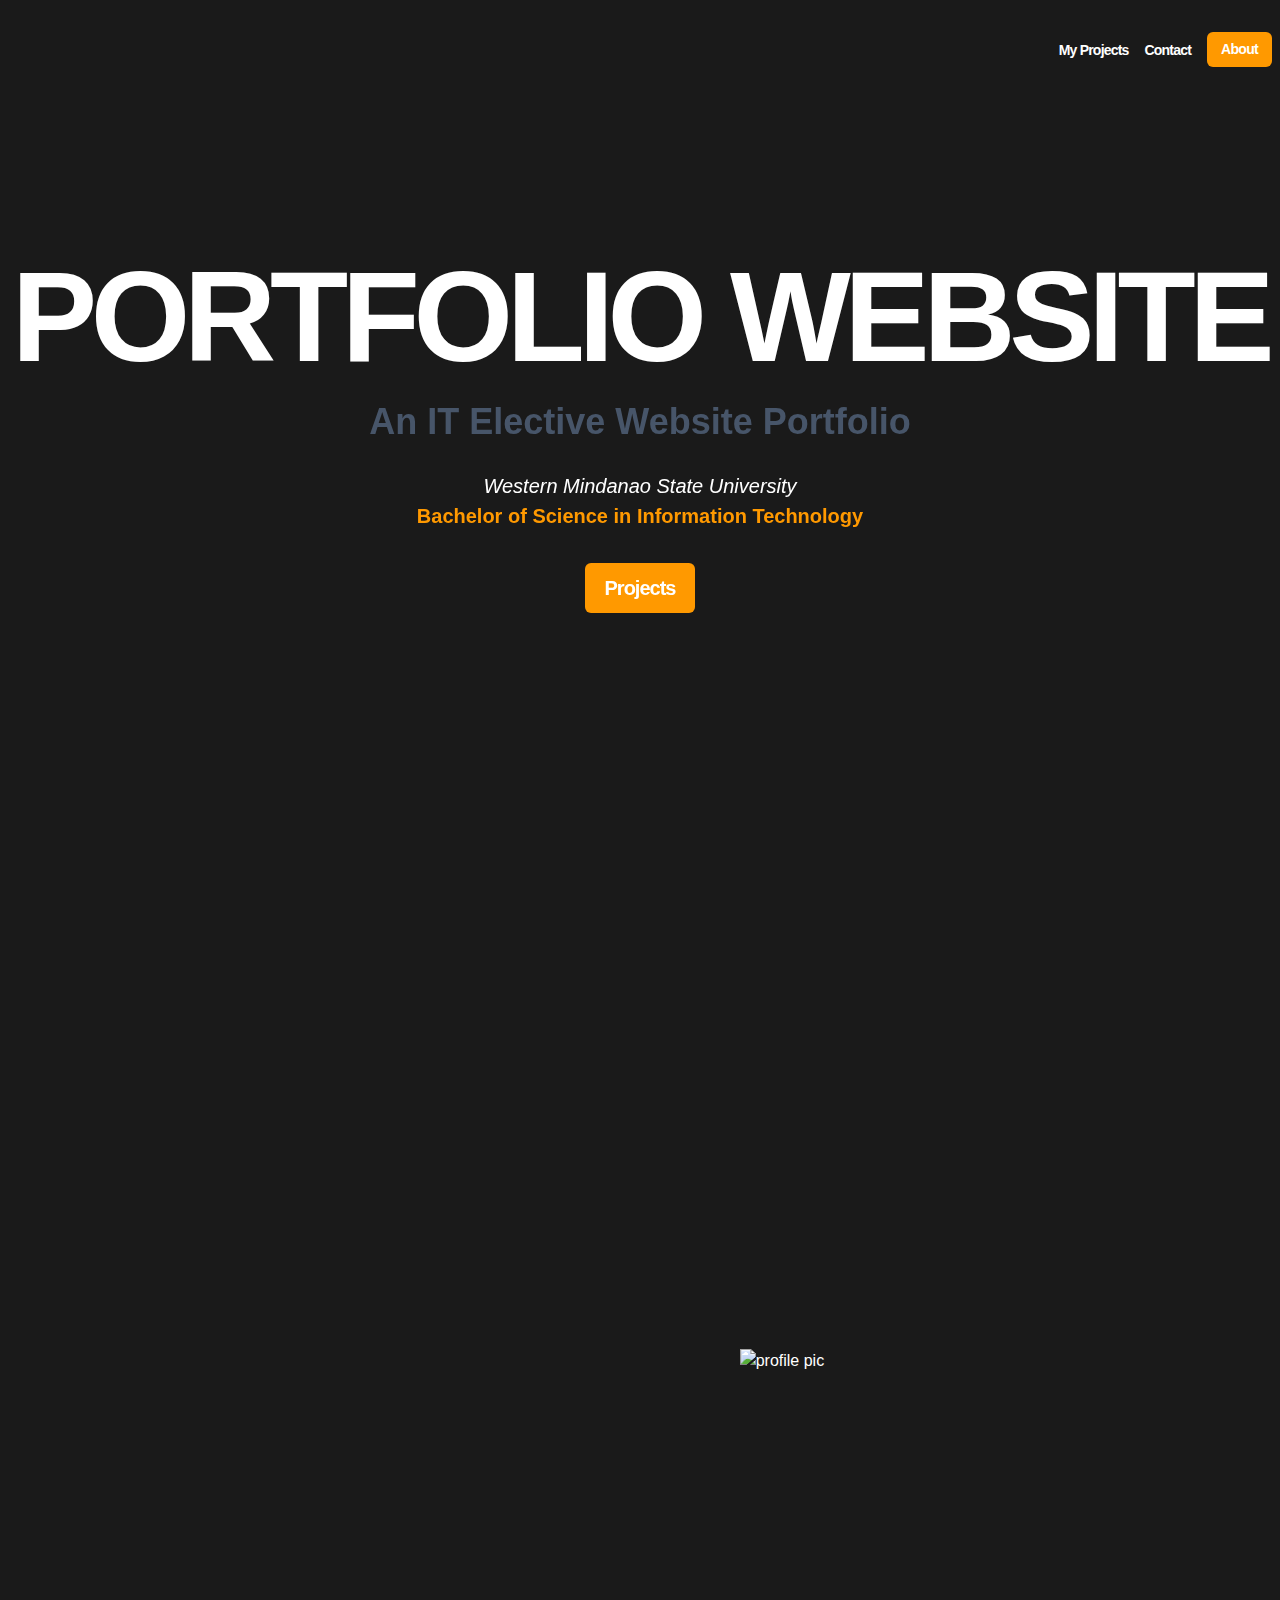
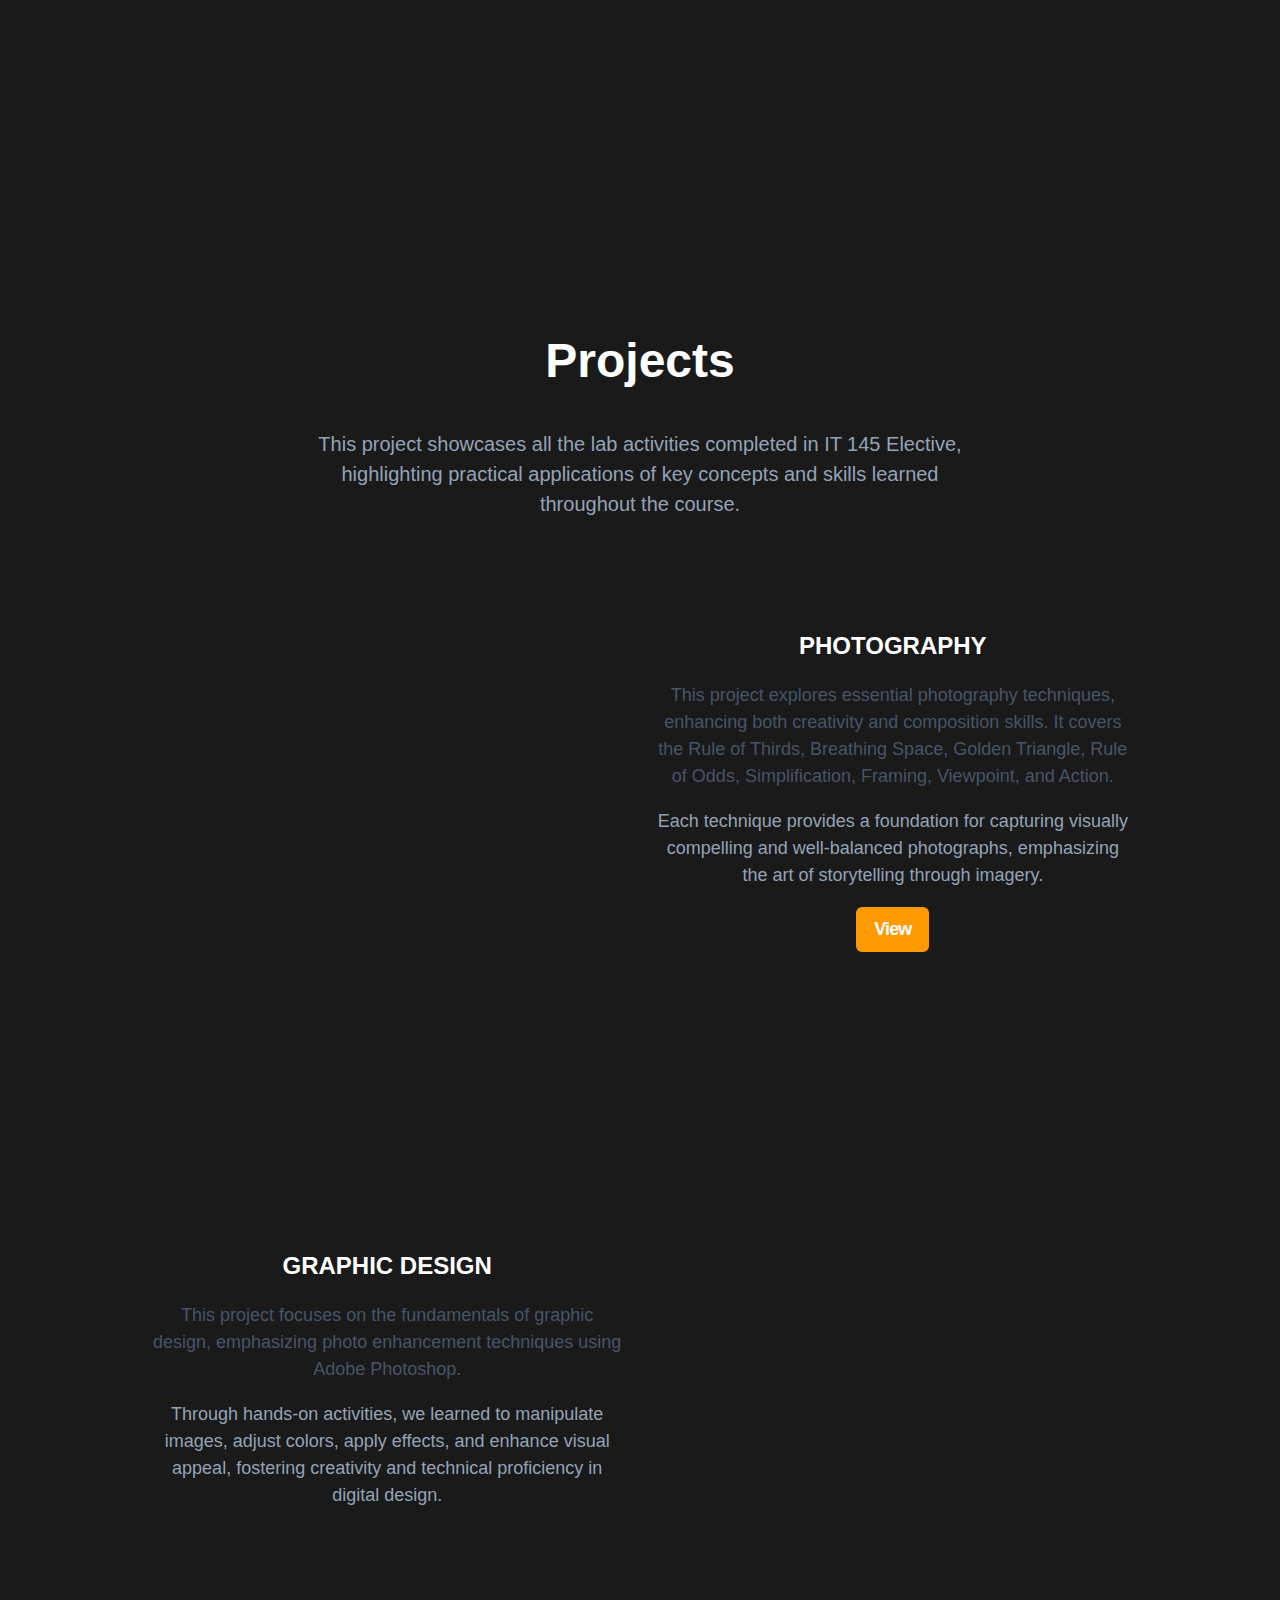
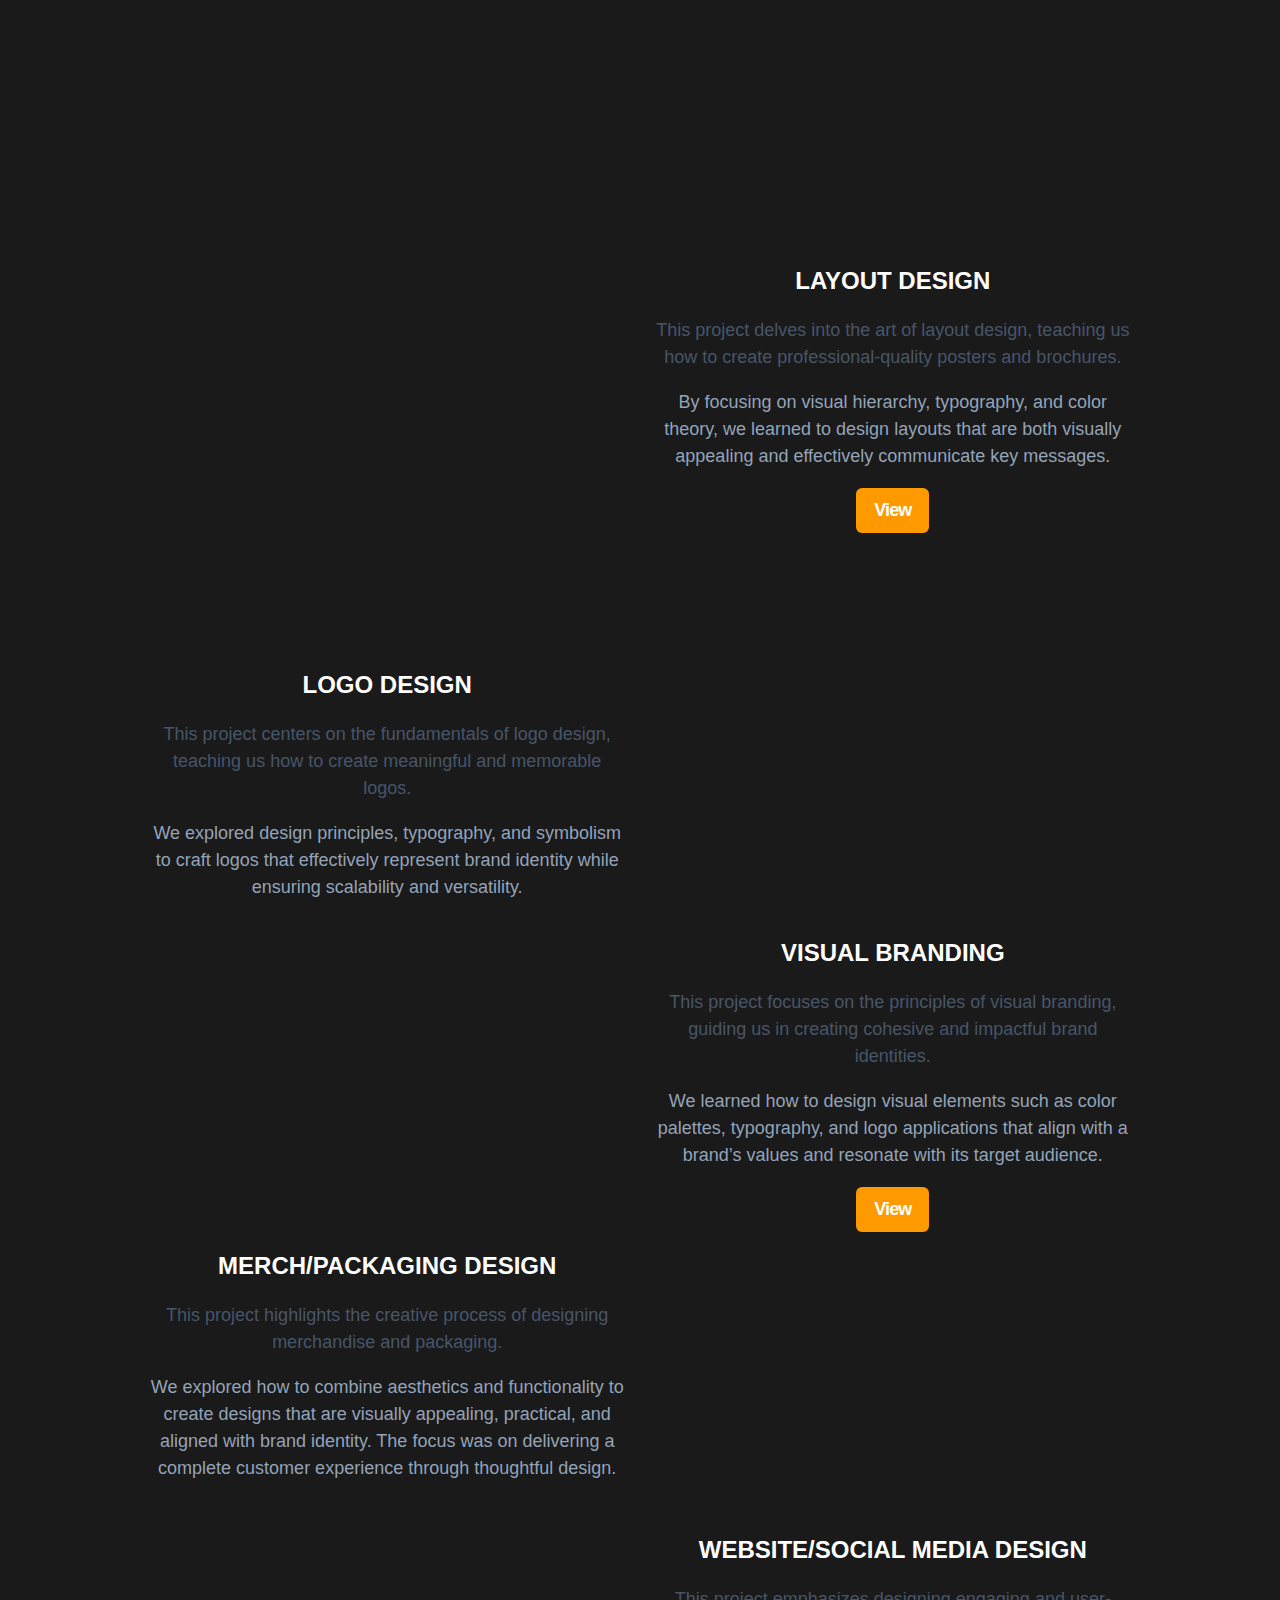
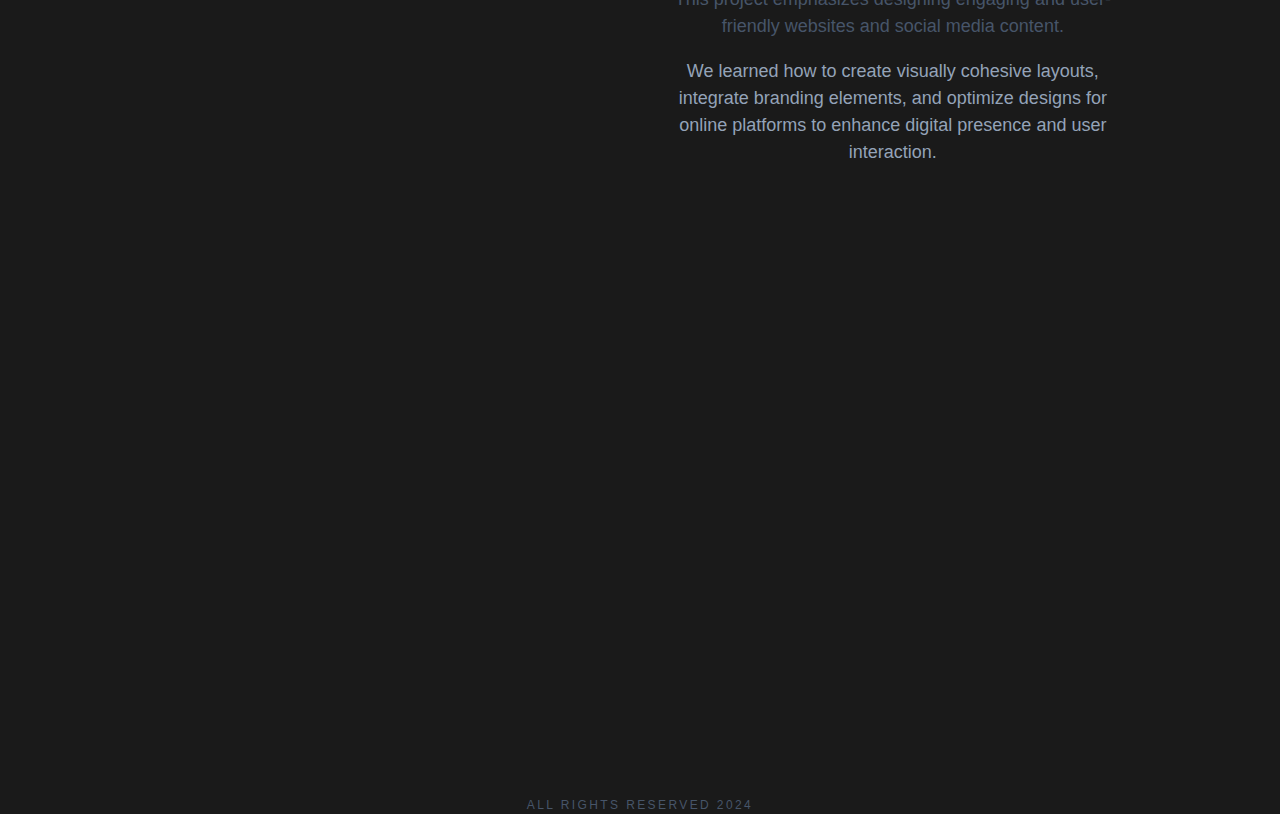
==== commit 119e559a: "animation added" ====
--- a/index.html
+++ b/index.html
@@ -19,7 +19,11 @@
     <link rel="stylesheet" href="styles/components/mobile-nav.css">
     <link rel="stylesheet" href="styles/utils.css">
 
+    <!-- font awesome -->
     <link rel="stylesheet" href="https://cdnjs.cloudflare.com/ajax/libs/font-awesome/6.7.2/css/all.min.css" />
+
+    <!-- AOS Library -->
+    <link href="https://unpkg.com/aos@2.3.1/dist/aos.css" rel="stylesheet">
     
 
     <title>Portfolio Website</title>
@@ -72,12 +76,11 @@
 
     <!--MAIN-->
     <main>
-      <section class="hero container">
+      <section class="hero container" data-aos="zoom-in">
         <!-- <img class="hero__img" src="public/TABOTABO, MARK LARENZ B OTH_5025.jpg" alt="profile picture">  -->
         <br><br>
         <h1 class="hero__title">PORTFOLIO  WEBSITE</h1>
         <h2 class="hero__subtitle">An IT Elective Website Portfolio </h2>
-        <!-- <p class="hero__description">A passionate <strong> Frontend / Fullstack Web developer </strong> and practicing to be a <a> UI/UX designer </a> </p> -->
         <p class="hero__description"><i> Western Mindanao State University</i> <br> <strong> Bachelor of Science in Information Technology </strong>  </p>
         <a class="hero__btn btn" href="#featured">Projects</a>
       </section>
@@ -86,7 +89,7 @@
 
       <section id="about" class="about container section">
       
-        <div class="about__content">
+        <div class="about__content" data-aos="zoom-in">
           
           <div class="featured__wrapper">
             <h2 class="about__title">About</h2>
@@ -196,7 +199,7 @@
         <div class="work__container">
           <!--Project 1-->
           <h3 class="work__project-title">PHOTOGRAPHY</h3>
-          <div class="work__img-wrapper work__image1">
+          <div class="work__img-wrapper work__image1" data-aos="fade-right">
             <img src="public/photographyHome.png" alt="first project">
           </div>
           <div class="work__project work__content1">
@@ -212,7 +215,7 @@
   
           <!--Project 2-->
           <h3 class="work__project-title">GRAPHIC DESIGN</h3>
-          <div class="work__img-wrapper work__image2">
+          <div class="work__img-wrapper work__image2" data-aos="fade-left">
             <img src="public/Graphicdesign.png" alt="2nd project">
           </div>
           <div class="work__project work__content2">
@@ -228,7 +231,7 @@
   
           <!--Project 3-->
           <h3 class="work__project-title">LAYOUT DESIGN</h3>
-          <div class="work__img-wrapper work__image3">
+          <div class="work__img-wrapper work__image3" data-aos="fade-right">
             <img src="public/wmsuPoster.png" alt="3rd project">
           </div>
           <div class="work__project work__content3">
@@ -244,7 +247,7 @@
   
           <!--Project 4-->
           <h3 class="work__project-title">LOGO DESIGN</h3>
-          <div class="work__img-wrapper work__image4">
+          <div class="work__img-wrapper work__image4" data-aos="fade-left">
             <img src="public/4.svg" alt="4th project">
           </div>
           <div class="work__project work__content4">
@@ -260,7 +263,7 @@
   
           <!--Project 5-->
           <h3 class="work__project-title">VISUAL BRANDING</h3>
-          <div class="work__img-wrapper work__image5">
+          <div class="work__img-wrapper work__image5" data-aos="fade-right">
             <img src="public/1.svg" alt="5th project">
           </div>
           <div class="work__project work__content5">
@@ -276,7 +279,7 @@
   
           <!--Project 6-->
           <h3 class="work__project-title">MERCH/PACKAGING DESIGN</h3>
-          <div class="work__img-wrapper work__image6">
+          <div class="work__img-wrapper work__image6" data-aos="fade-left">
             <img src="public/3.svg" alt="6th project">
           </div>
           <div class="work__project work__content6">
@@ -293,7 +296,7 @@
 
           <!--Project 7-->
           <h3 class="work__project-title">WEBSITE/SOCIAL MEDIA DESIGN</h3>
-          <div class="work__img-wrapper work__image7">
+          <div class="work__img-wrapper work__image7" data-aos="fade-right">
             <img src="public/2.svg" alt="6th project">
           </div>
           <div class="work__project work__content7">
@@ -311,7 +314,7 @@
       </section>
 
 
-      <section id="contact" class="contact container section">
+      <section id="contact" class="contact container section" data-aos="zoom-in">
         <h2 class="contact__title">get in contact</h1>
 
         <div class="mySocials">
@@ -343,5 +346,12 @@
 
 
     <script src="src/utils/mobile-nav.js"></script>
+
+    
+    <!-- AOS Library -->
+    <script src="https://unpkg.com/aos@2.3.1/dist/aos.js"></script>
+    <script>
+      AOS.init();
+    </script>
   </body>
 </html>
--- a/styles/components/hero.css
+++ b/styles/components/hero.css
@@ -7,7 +7,7 @@
     align-items: center;
     gap: 1rem;
     /* margin-top: 2rem; */
-    margin: 8em 0 9em 0;
+    margin: 6em 0 11em 0;
 }
 
 
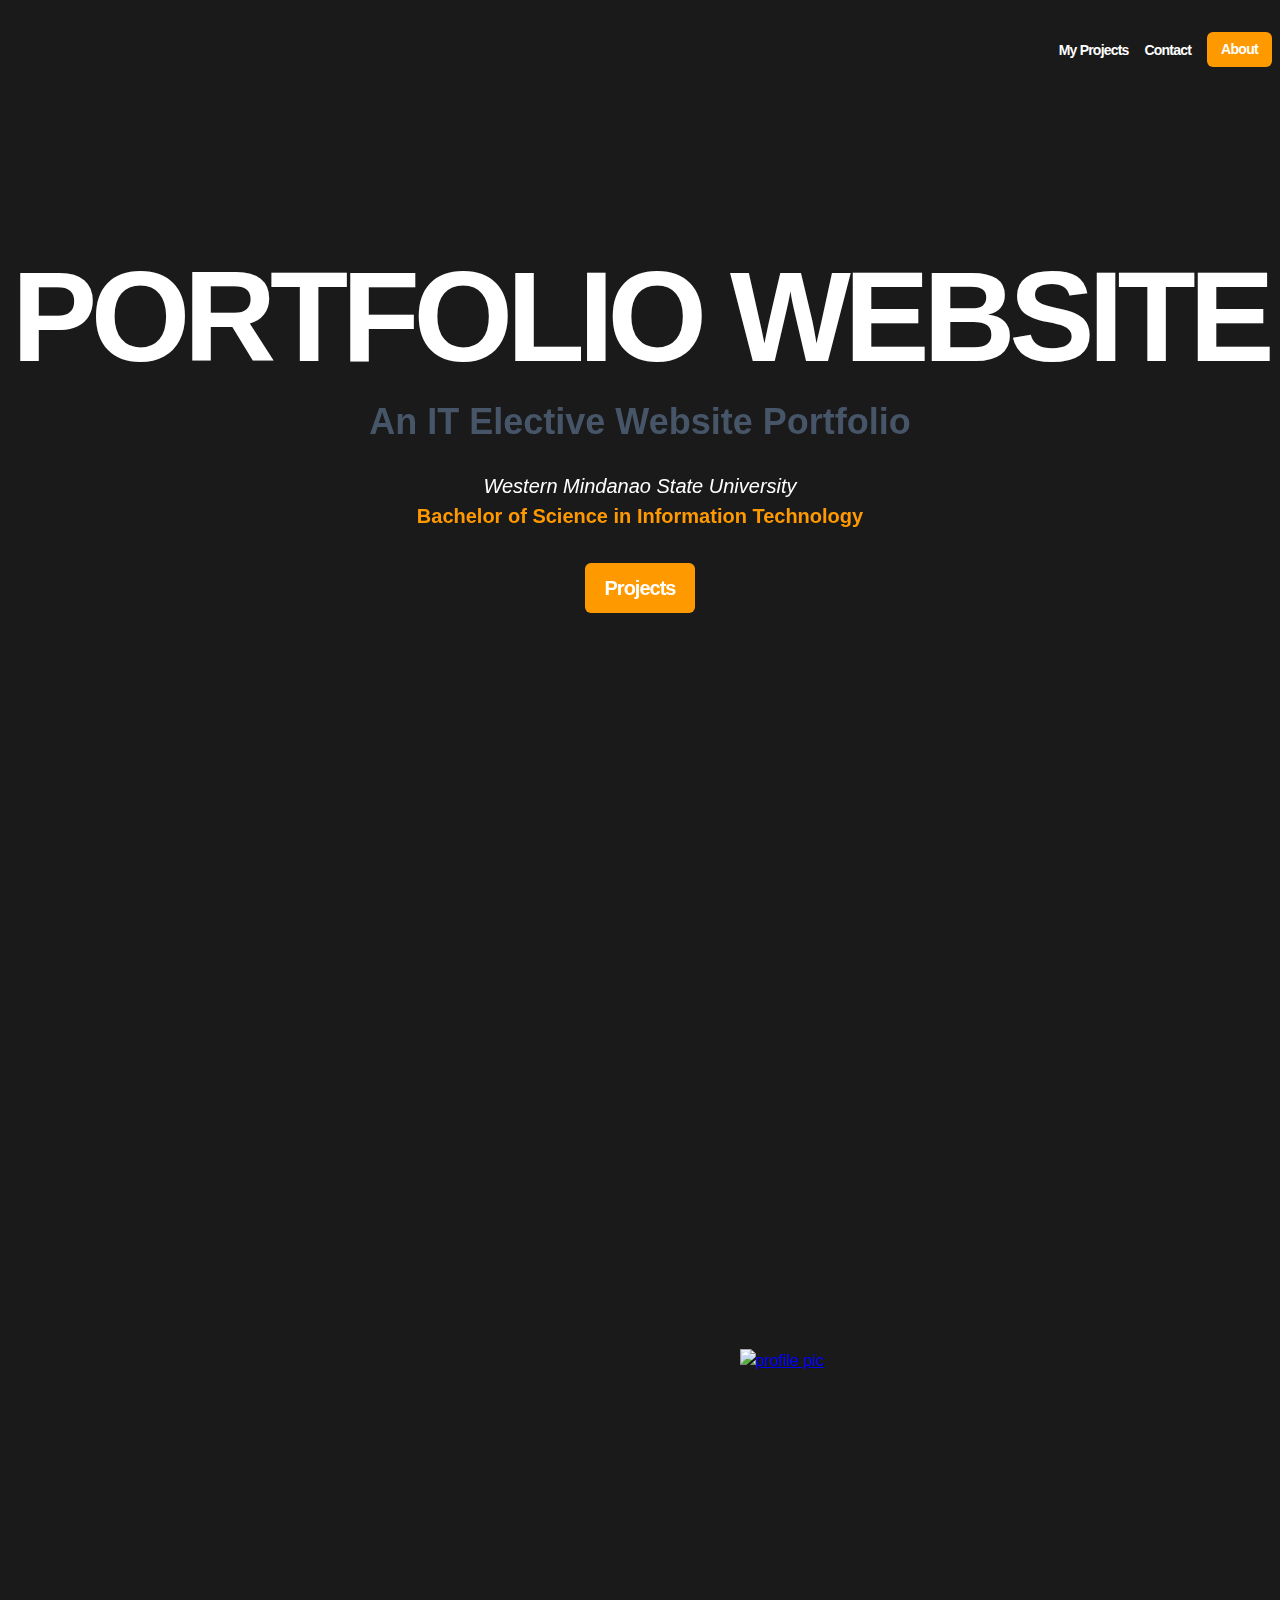
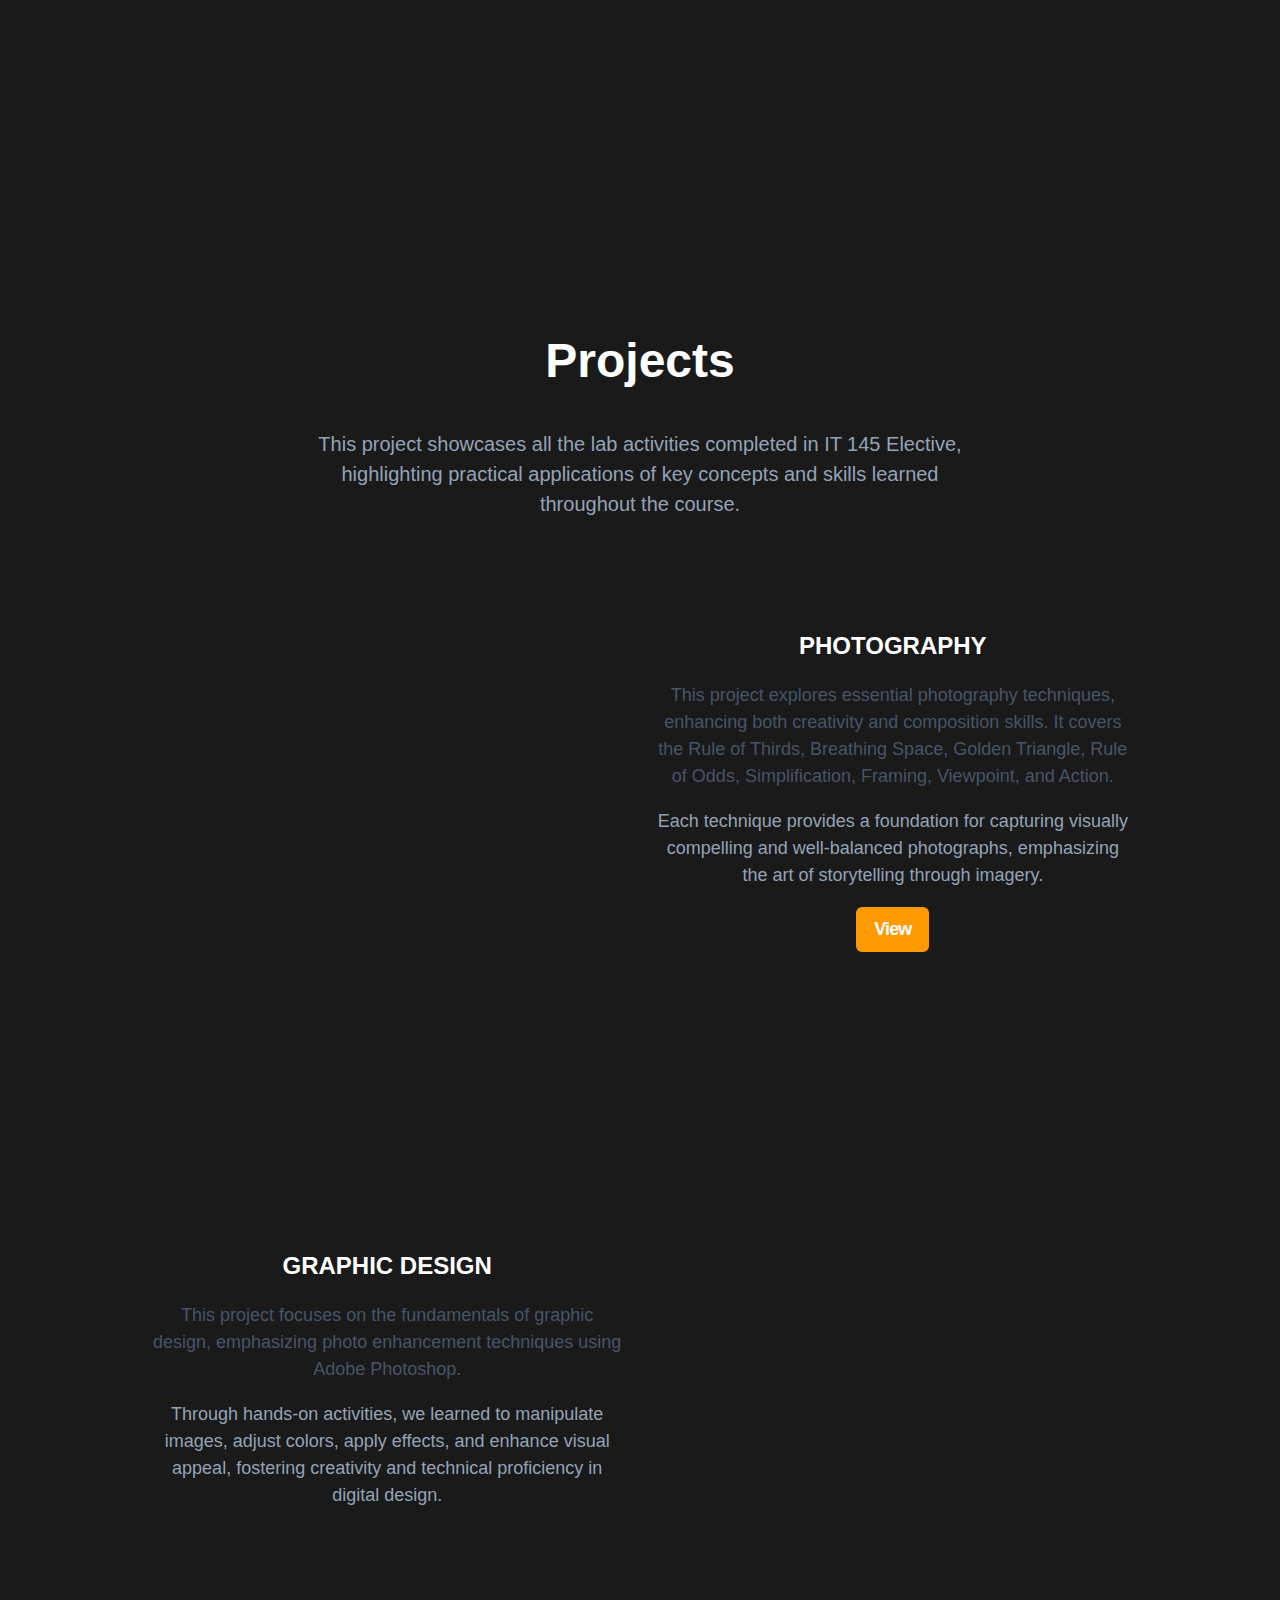
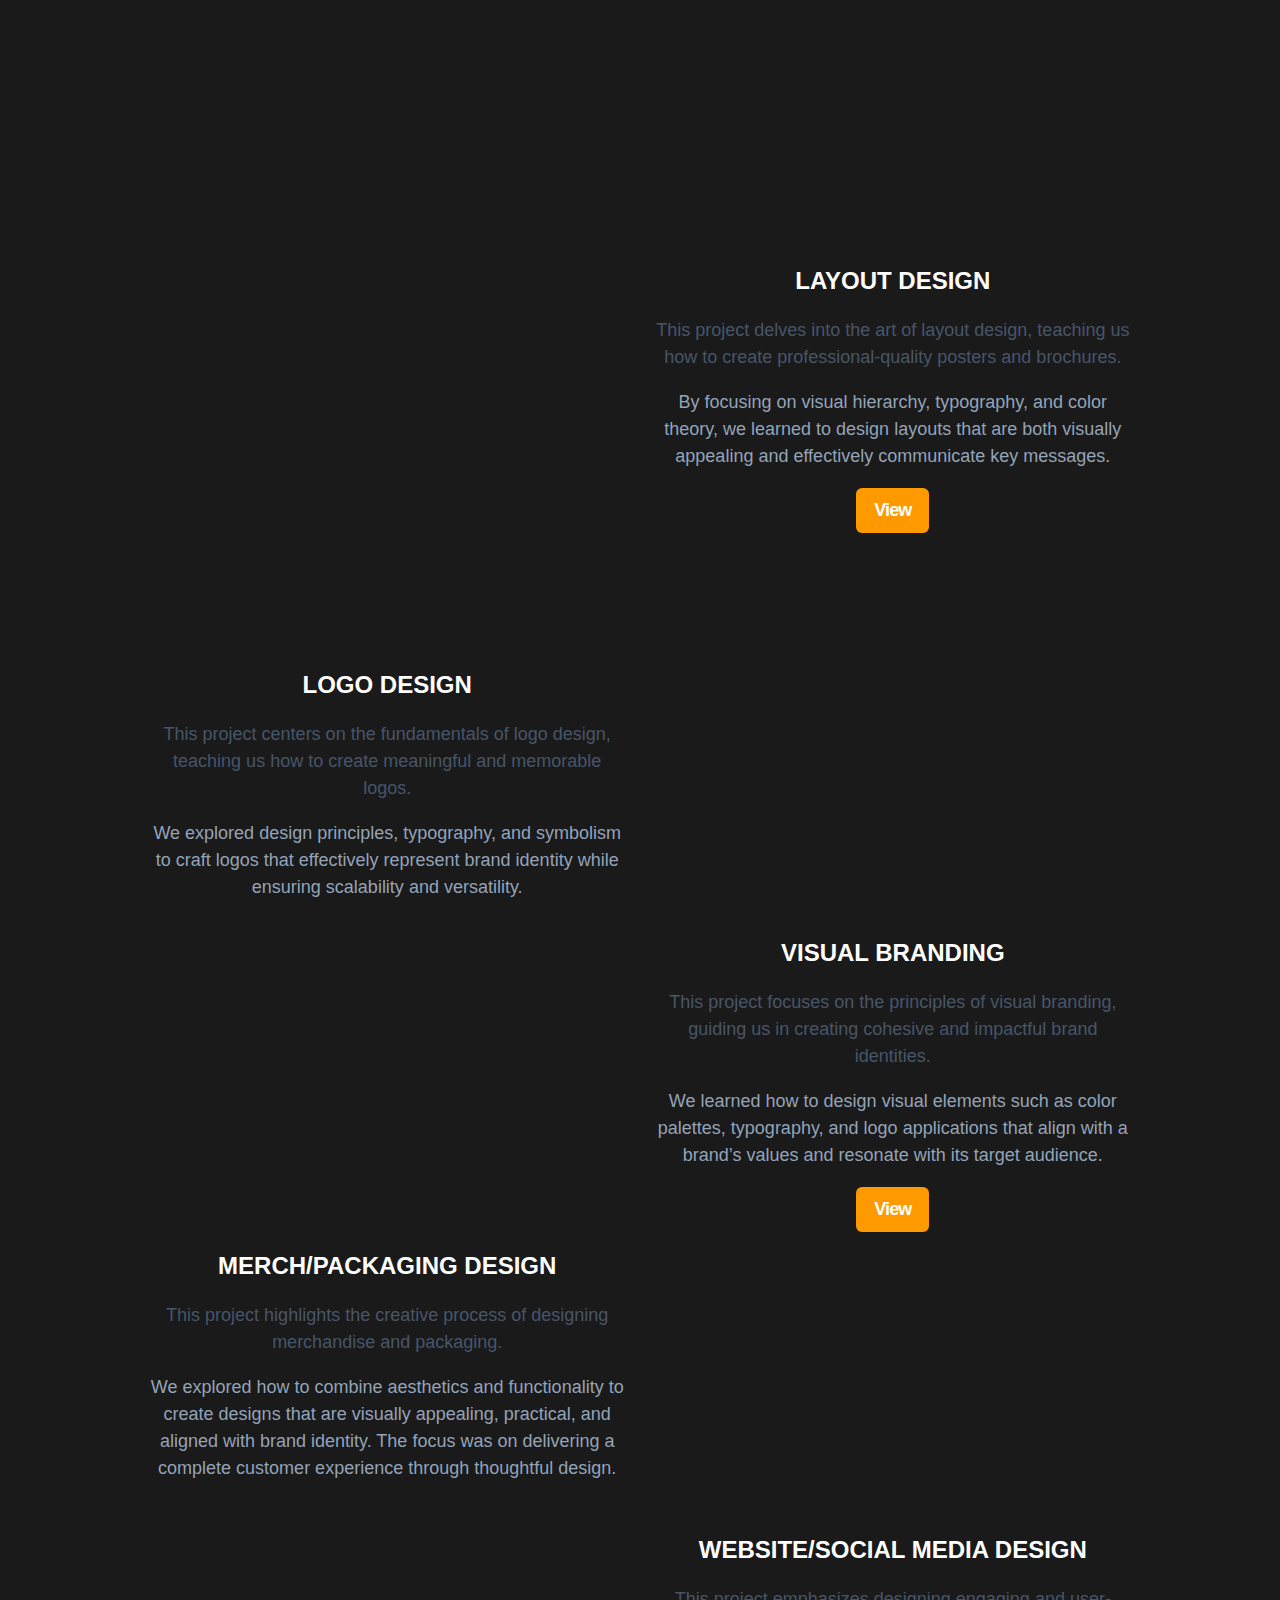
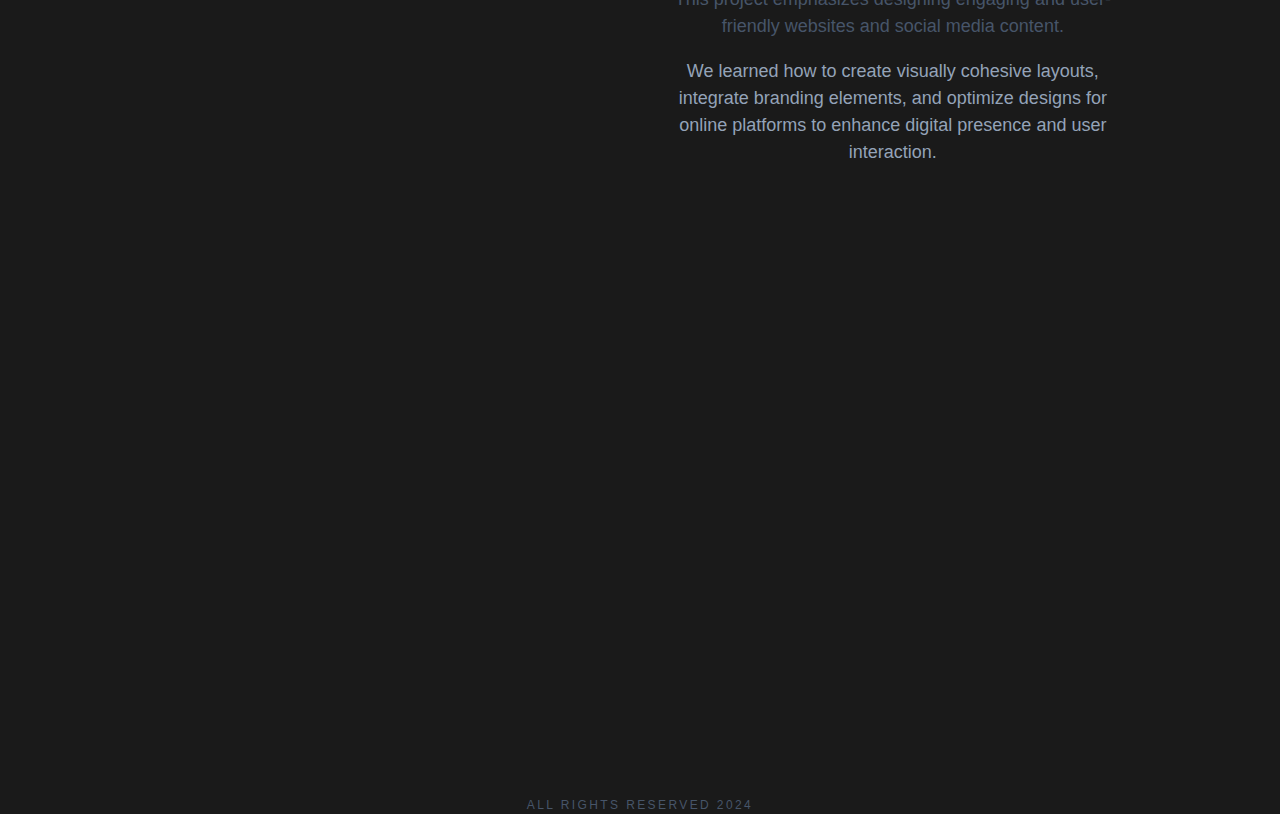
==== commit f1aed380: "final commit" ====
--- a/index.html
+++ b/index.html
@@ -1,131 +1,150 @@
 <!doctype html>
 <html lang="en">
-  <head>
-    <meta charset="UTF-8" />
-    <link rel="icon" type="image/png" sizes="32x32" href="public/logoPortfolio.png">
-
-    <meta name="viewport" content="width=device-width, initial-scale=1.0" />
-    <link href="https://api.fontshare.com/v2/css?f[]=general-sans@400,500,600,700&display=swap" rel="stylesheet">
-
-    <link rel="stylesheet" href="styles/modern-normalize.css">
-    <link rel="stylesheet" href="styles/style.css">
-    <link rel="stylesheet" href="styles/components/header.css">
-    <link rel="stylesheet" href="styles/components/hero.css">
-    <link rel="stylesheet" href="styles/components/about.css">
-    <link rel="stylesheet" href="styles/components/featured.css">
-    <link rel="stylesheet" href="styles/components/work.css">
-    <link rel="stylesheet" href="styles/components/contact.css">
-    <link rel="stylesheet" href="styles/components/footer.css">
-    <link rel="stylesheet" href="styles/components/mobile-nav.css">
-    <link rel="stylesheet" href="styles/utils.css">
-
-    <!-- font awesome -->
-    <link rel="stylesheet" href="https://cdnjs.cloudflare.com/ajax/libs/font-awesome/6.7.2/css/all.min.css" />
-
-    <!-- AOS Library -->
-    <link href="https://unpkg.com/aos@2.3.1/dist/aos.css" rel="stylesheet">
-    
-
-    <title>Portfolio Website</title>
-  </head>
-  <body>
-    <!--HEADER-->
-    <header class="header container">
-      <nav>
-        <ul class="header__menu">
-          <li>
-            <a class="header__link" href="#featured">My Projects</a>
-          </li>
-          <li>
-            <a class="header__link" href="#contact">Contact</a>
-          </li>
-          <!-- <li class="header__line"></li> -->
-          <li>
-            <a class="header__resume btn" href="#about">About</a>
-          </li>
-        </ul>
-        <button class="header__bars">
-          <svg xmlns="http://www.w3.org/2000/svg" viewBox="0 0 24 24" fill="currentColor">
-            <path fill-rule="evenodd" d="M3 6.75A.75.75 0 0 1 3.75 6h16.5a.75.75 0 0 1 0 1.5H3.75A.75.75 0 0 1 3 6.75ZM3 12a.75.75 0 0 1 .75-.75h16.5a.75.75 0 0 1 0 1.5H3.75A.75.75 0 0 1 3 12Zm0 5.25a.75.75 0 0 1 .75-.75h16.5a.75.75 0 0 1 0 1.5H3.75a.75.75 0 0 1-.75-.75Z" clip-rule="evenodd" />
-          </svg>
-        </button>
-      </nav>
-    </header>
-
-    <!--HAMBURGER MENU-->
-    <div class="mobile-nav">
-      <nav>
-        <ul class="mobile-nav__menu">
-          <li>
-            <a href="#about" class="mobile-nav__link">About</a>
-          </li>
-          <li>
-            <a href="#featured" class="mobile-nav__link">My Projects</a>
-          </li>
-          <li>
-            <a href="#contact" class="mobile-nav__link">Contact</a>
-          </li>
-          <!-- <li class="mobile-nav__link-line"></li> -->
-          <!-- <li>
+
+<head>
+  <meta charset="UTF-8" />
+  <link rel="icon" type="image/png" sizes="32x32" href="public/logoPortfolio.png">
+
+  <meta name="viewport" content="width=device-width, initial-scale=1.0" />
+  <link href="https://api.fontshare.com/v2/css?f[]=general-sans@400,500,600,700&display=swap" rel="stylesheet">
+
+  <link rel="stylesheet" href="styles/modern-normalize.css">
+  <link rel="stylesheet" href="styles/style.css">
+  <link rel="stylesheet" href="styles/components/header.css">
+  <link rel="stylesheet" href="styles/components/hero.css">
+  <link rel="stylesheet" href="styles/components/about.css">
+  <link rel="stylesheet" href="styles/components/featured.css">
+  <link rel="stylesheet" href="styles/components/work.css">
+  <link rel="stylesheet" href="styles/components/contact.css">
+  <link rel="stylesheet" href="styles/components/footer.css">
+  <link rel="stylesheet" href="styles/components/mobile-nav.css">
+  <link rel="stylesheet" href="styles/utils.css">
+
+  <!-- font awesome -->
+  <link rel="stylesheet" href="https://cdnjs.cloudflare.com/ajax/libs/font-awesome/6.7.2/css/all.min.css" />
+
+  <!-- AOS Library -->
+  <link href="https://unpkg.com/aos@2.3.1/dist/aos.css" rel="stylesheet">
+
+  <!-- lightbox (for viewing image) -->
+  <!-- <link rel="stylesheet" href="node_modules/lightbox2/dist/css/lightbox.css"> -->
+  <link rel="stylesheet" href="lightbox/css/lightbox.css">
+
+  <title>Portfolio Website</title>
+</head>
+
+<body>
+  <!--HEADER-->
+  <header class="header container">
+    <nav>
+      <ul class="header__menu">
+        <li>
+          <a class="header__link" href="#featured">My Projects</a>
+        </li>
+        <li>
+          <a class="header__link" href="#contact">Contact</a>
+        </li>
+        <!-- <li class="header__line"></li> -->
+        <li>
+          <a class="header__resume btn" href="#about">About</a>
+        </li>
+      </ul>
+      <button class="header__bars">
+        <svg xmlns="http://www.w3.org/2000/svg" viewBox="0 0 24 24" fill="currentColor">
+          <path fill-rule="evenodd"
+            d="M3 6.75A.75.75 0 0 1 3.75 6h16.5a.75.75 0 0 1 0 1.5H3.75A.75.75 0 0 1 3 6.75ZM3 12a.75.75 0 0 1 .75-.75h16.5a.75.75 0 0 1 0 1.5H3.75A.75.75 0 0 1 3 12Zm0 5.25a.75.75 0 0 1 .75-.75h16.5a.75.75 0 0 1 0 1.5H3.75a.75.75 0 0 1-.75-.75Z"
+            clip-rule="evenodd" />
+        </svg>
+      </button>
+    </nav>
+  </header>
+
+  <!--HAMBURGER MENU-->
+  <div class="mobile-nav">
+    <nav>
+      <ul class="mobile-nav__menu">
+        <li>
+          <a href="#about" class="mobile-nav__link">About</a>
+        </li>
+        <li>
+          <a href="#featured" class="mobile-nav__link">My Projects</a>
+        </li>
+        <li>
+          <a href="#contact" class="mobile-nav__link">Contact</a>
+        </li>
+        <!-- <li class="mobile-nav__link-line"></li> -->
+        <!-- <li>
             <a class="mobile-nav__btn btn" href="#about">About</a>
           </li> -->
-        </ul>
-      </nav>
-    </div>
-    <!--END OF HAMBURGER MENU-->
-
-    <!--MAIN-->
-    <main>
-      <section class="hero container" data-aos="zoom-in">
-        <!-- <img class="hero__img" src="public/TABOTABO, MARK LARENZ B OTH_5025.jpg" alt="profile picture">  -->
-        <br><br>
-        <h1 class="hero__title">PORTFOLIO  WEBSITE</h1>
-        <h2 class="hero__subtitle">An IT Elective Website Portfolio </h2>
-        <p class="hero__description"><i> Western Mindanao State University</i> <br> <strong> Bachelor of Science in Information Technology </strong>  </p>
-        <a class="hero__btn btn" href="#featured">Projects</a>
-      </section>
-
-      <br><br><br>
-
-      <section id="about" class="about container section">
-      
-        <div class="about__content" data-aos="zoom-in">
-          
-          <div class="featured__wrapper">
-            <h2 class="about__title">About</h2>
-            <a class="featured__link" href="https://www.facebook.com/marklarenz.tabotabo/">
-              <svg xmlns="http://www.w3.org/2000/svg" fill="none" viewBox="0 0 24 24" stroke-width="1.5" stroke="currentColor">
-                <path stroke-linecap="round" stroke-linejoin="round" d="M13.19 8.688a4.5 4.5 0 0 1 1.242 7.244l-4.5 4.5a4.5 4.5 0 0 1-6.364-6.364l1.757-1.757m13.35-.622 1.757-1.757a4.5 4.5 0 0 0-6.364-6.364l-4.5 4.5a4.5 4.5 0 0 0 1.242 7.244" />
-              </svg>
-            </a>
-          </div>
-          
-          <p class="about__description">Hello! I am <strong>Mark Larenz Tabotabo</strong> a dedicated 4th-year Bachelor of Science in Information Technology student at <i>Western Mindanao State University</i>. Beyond academics, I am an arnis student-athlete, embodying discipline, perseverance, and teamwork—values that I carry into every aspect of my life.</p>
-          <p class="about__description">Currently, my passion lies in frontend development, where I strive to create intuitive and visually engaging user interfaces. I am consistently working on refining my technical skills, exploring new frameworks, and staying updated with the latest trends in web development.</p>
-          <p class="about__description">My ultimate goal is to become a <strong>software engineer</strong>, contributing to innovative projects that make a meaningful impact. With a blend of technical expertise and a competitive mindset honed through sports, I am eager to tackle challenges and grow both personally and professionally.</p>
-          <hr class="about__hr" />
-          <h3 class="about__subtitle">Skills</h3>
-          <!--a container to arange the display of the list-->
-          <div class="about__ul-container">
-            <ul class="about__ul">
-              <li class="about__list">Web Development</li>
-              <li class="about__list">HTML</li>
-              <li class="about__list">CSS</li>
-            </ul>
-            <ul class="about__ul">
-              <li class="about__list">JavaScript</li>
-              <li class="about__list">PHP</li>
-              <li class="about__list">MySQL</li>
-            </ul>
-          </div>
-        </div>
-
-        <div class="about__img-wrapper">
+      </ul>
+    </nav>
+  </div>
+  <!--END OF HAMBURGER MENU-->
+
+  <!--MAIN-->
+  <main>
+    <section class="hero container" data-aos="zoom-in">
+      <!-- <img class="hero__img" src="public/TABOTABO, MARK LARENZ B OTH_5025.jpg" alt="profile picture">  -->
+      <br><br>
+      <h1 class="hero__title">PORTFOLIO WEBSITE</h1>
+      <h2 class="hero__subtitle">An IT Elective Website Portfolio </h2>
+      <p class="hero__description"><i> Western Mindanao State University</i> <br> <strong> Bachelor of Science in
+          Information Technology </strong> </p>
+      <a class="hero__btn btn" href="#featured">Projects</a>
+    </section>
+
+    <br><br><br>
+
+    <section id="about" class="about container section">
+
+      <div class="about__content" data-aos="zoom-in">
+
+        <div class="featured__wrapper">
+          <h2 class="about__title">About</h2>
+          <a class="featured__link" href="https://www.facebook.com/marklarenz.tabotabo/">
+            <svg xmlns="http://www.w3.org/2000/svg" fill="none" viewBox="0 0 24 24" stroke-width="1.5"
+              stroke="currentColor">
+              <path stroke-linecap="round" stroke-linejoin="round"
+                d="M13.19 8.688a4.5 4.5 0 0 1 1.242 7.244l-4.5 4.5a4.5 4.5 0 0 1-6.364-6.364l1.757-1.757m13.35-.622 1.757-1.757a4.5 4.5 0 0 0-6.364-6.364l-4.5 4.5a4.5 4.5 0 0 0 1.242 7.244" />
+            </svg>
+          </a>
+        </div>
+
+        <p class="about__description">Hello! I am <strong>Mark Larenz Tabotabo</strong> a dedicated 4th-year Bachelor of
+          Science in Information Technology student at <i>Western Mindanao State University</i>. Beyond academics, I am
+          an arnis student-athlete, embodying discipline, perseverance, and teamwork—values that I carry into every
+          aspect of my life.</p>
+        <p class="about__description">Currently, my passion lies in frontend development, where I strive to create
+          intuitive and visually engaging user interfaces. I am consistently working on refining my technical skills,
+          exploring new frameworks, and staying updated with the latest trends in web development.</p>
+        <p class="about__description">My ultimate goal is to become a <strong>software engineer</strong>, contributing
+          to innovative projects that make a meaningful impact. With a blend of technical expertise and a competitive
+          mindset honed through sports, I am eager to tackle challenges and grow both personally and professionally.</p>
+        <hr class="about__hr" />
+        <h3 class="about__subtitle">Skills</h3>
+        <!--a container to arange the display of the list-->
+        <div class="about__ul-container">
+          <ul class="about__ul">
+            <li class="about__list">Web Development</li>
+            <li class="about__list">HTML</li>
+            <li class="about__list">CSS</li>
+          </ul>
+          <ul class="about__ul">
+            <li class="about__list">JavaScript</li>
+            <li class="about__list">PHP</li>
+            <li class="about__list">MySQL</li>
+          </ul>
+        </div>
+      </div>
+
+      <div class="about__img-wrapper">
+        <a href="public/IMG_5019.JPG" data-lightbox="My Profile Picture" date-title="My Picture">
           <img class="about__img" src="public/IMG_5019.JPG" alt="profile pic" />
-        </div>
-      </section>
-
-      <!-- <section class="featured container section">
+        </a>
+      </div>
+    </section>
+
+    <!-- <section class="featured container section">
         <h3 class="featured__subtitle">Featured Project</h3>
 
         <div class="featured__wrapper">
@@ -190,139 +209,168 @@
       </section> -->
 
 
-      <section id="featured" class="work container section">
-        <h2 class="work__title">Projects</h2>
-        <p class="work__description">
-          This project showcases all the lab activities completed in IT 145 Elective, highlighting practical applications of key concepts and skills learned throughout the course.
-        </p>
-        <!-- =====MY PROJECTS HERE-->
-        <div class="work__container">
-          <!--Project 1-->
-          <h3 class="work__project-title">PHOTOGRAPHY</h3>
-          <div class="work__img-wrapper work__image1" data-aos="fade-right">
+    <section id="featured" class="work container section">
+      <h2 class="work__title">Projects</h2>
+      <p class="work__description">
+        This project showcases all the lab activities completed in IT 145 Elective, highlighting practical applications
+        of key concepts and skills learned throughout the course.
+      </p>
+      <!-- =====MY PROJECTS HERE-->
+      <div class="work__container">
+        <!--Project 1-->
+        <h3 class="work__project-title">PHOTOGRAPHY</h3>
+        <div class="work__img-wrapper work__image1" data-aos="fade-right">
+          <a href="public/photographyHome.png" data-lightbox="photography">
             <img src="public/photographyHome.png" alt="first project">
-          </div>
-          <div class="work__project work__content1">
-            <h3 class="work__project-subtitle">PHOTOGRAPHY</h3>
-            <p class="work__project-description1">
-              This project explores essential photography techniques, enhancing both creativity and composition skills. It covers the Rule of Thirds, Breathing Space, Golden Triangle, Rule of Odds, Simplification, Framing, Viewpoint, and Action.
-            </p>
-            <p class="work__project-description2">
-              Each technique provides a foundation for capturing visually compelling and well-balanced photographs, emphasizing the art of storytelling through imagery.
-            </p>
-            <a href="photography.html" class="btn work__project-btn">View</a>
-          </div>
-  
-          <!--Project 2-->
-          <h3 class="work__project-title">GRAPHIC DESIGN</h3>
-          <div class="work__img-wrapper work__image2" data-aos="fade-left">
+          </a>
+        </div>
+        <div class="work__project work__content1">
+          <h3 class="work__project-subtitle">PHOTOGRAPHY</h3>
+          <p class="work__project-description1">
+            This project explores essential photography techniques, enhancing both creativity and composition skills. It
+            covers the Rule of Thirds, Breathing Space, Golden Triangle, Rule of Odds, Simplification, Framing,
+            Viewpoint, and Action.
+          </p>
+          <p class="work__project-description2">
+            Each technique provides a foundation for capturing visually compelling and well-balanced photographs,
+            emphasizing the art of storytelling through imagery.
+          </p>
+          <a href="photography.html" class="btn work__project-btn">View</a>
+        </div>
+
+        <!--Project 2-->
+        <h3 class="work__project-title">GRAPHIC DESIGN</h3>
+        <div class="work__img-wrapper work__image2" data-aos="fade-left">
+          <a href="public/Graphicdesign.png" data-lightbox="graphicdesign">
             <img src="public/Graphicdesign.png" alt="2nd project">
-          </div>
-          <div class="work__project work__content2">
-            <h3 class="work__project-subtitle">GRAPHIC DESIGN</h3>
-            <p class="work__project-description1">
-              This project focuses on the fundamentals of graphic design, emphasizing photo enhancement techniques using Adobe Photoshop. 
-            </p>
-            <p class="work__project-description2">
-              Through hands-on activities, we learned to manipulate images, adjust colors, apply effects, and enhance visual appeal, fostering creativity and technical proficiency in digital design.
-            </p>
-            <!-- <a href="https://drive.google.com/file/d/18AwAcjfyB8ldqjdN0eVQeNi_GTyd2KWX/view?usp=sharing" class="btn work__project-btn">View</a> -->
-          </div>
-  
-          <!--Project 3-->
-          <h3 class="work__project-title">LAYOUT DESIGN</h3>
-          <div class="work__img-wrapper work__image3" data-aos="fade-right">
+          </a>
+        </div>
+        <div class="work__project work__content2">
+          <h3 class="work__project-subtitle">GRAPHIC DESIGN</h3>
+          <p class="work__project-description1">
+            This project focuses on the fundamentals of graphic design, emphasizing photo enhancement techniques using
+            Adobe Photoshop.
+          </p>
+          <p class="work__project-description2">
+            Through hands-on activities, we learned to manipulate images, adjust colors, apply effects, and enhance
+            visual appeal, fostering creativity and technical proficiency in digital design.
+          </p>
+          <!-- <a href="https://drive.google.com/file/d/18AwAcjfyB8ldqjdN0eVQeNi_GTyd2KWX/view?usp=sharing" class="btn work__project-btn">View</a> -->
+        </div>
+
+        <!--Project 3-->
+        <h3 class="work__project-title">LAYOUT DESIGN</h3>
+        <div class="work__img-wrapper work__image3" data-aos="fade-right">
+          <a href="public/wmsuPoster.png" data-lightbox="wmsuPoster">
             <img src="public/wmsuPoster.png" alt="3rd project">
-          </div>
-          <div class="work__project work__content3">
-            <h3 class="work__project-subtitle">LAYOUT DESIGN</h3>
-            <p class="work__project-description1">
-              This project delves into the art of layout design, teaching us how to create professional-quality posters and brochures. 
-            </p>
-            <p class="work__project-description2">
-              By focusing on visual hierarchy, typography, and color theory, we learned to design layouts that are both visually appealing and effectively communicate key messages.
-            </p>
-            <a href="layout.html" class="btn work__project-btn">View</a>
-          </div>
-  
-          <!--Project 4-->
-          <h3 class="work__project-title">LOGO DESIGN</h3>
-          <div class="work__img-wrapper work__image4" data-aos="fade-left">
+          </a>
+        </div>
+        <div class="work__project work__content3">
+          <h3 class="work__project-subtitle">LAYOUT DESIGN</h3>
+          <p class="work__project-description1">
+            This project delves into the art of layout design, teaching us how to create professional-quality posters
+            and brochures.
+          </p>
+          <p class="work__project-description2">
+            By focusing on visual hierarchy, typography, and color theory, we learned to design layouts that are both
+            visually appealing and effectively communicate key messages.
+          </p>
+          <a href="layout.html" class="btn work__project-btn">View</a>
+        </div>
+
+        <!--Project 4-->
+        <h3 class="work__project-title">LOGO DESIGN</h3>
+        <div class="work__img-wrapper work__image4" data-aos="fade-left">
+          <a href="public/4.svg" data-lightbox="project4">
             <img src="public/4.svg" alt="4th project">
-          </div>
-          <div class="work__project work__content4">
-            <h3 class="work__project-subtitle">LOGO DESIGN</h3>
-            <p class="work__project-description1">
-              This project centers on the fundamentals of logo design, teaching us how to create meaningful and memorable logos. 
-            </p>
-            <p class="work__project-description2">
-              We explored design principles, typography, and symbolism to craft logos that effectively represent brand identity while ensuring scalability and versatility.
-            </p>
-            <!-- <a href="#" class="btn work__project-btn">View</a> -->
-          </div>
-  
-          <!--Project 5-->
-          <h3 class="work__project-title">VISUAL BRANDING</h3>
-          <div class="work__img-wrapper work__image5" data-aos="fade-right">
+          </a>
+        </div>
+        <div class="work__project work__content4">
+          <h3 class="work__project-subtitle">LOGO DESIGN</h3>
+          <p class="work__project-description1">
+            This project centers on the fundamentals of logo design, teaching us how to create meaningful and memorable
+            logos.
+          </p>
+          <p class="work__project-description2">
+            We explored design principles, typography, and symbolism to craft logos that effectively represent brand
+            identity while ensuring scalability and versatility.
+          </p>
+          <!-- <a href="#" class="btn work__project-btn">View</a> -->
+        </div>
+
+        <!--Project 5-->
+        <h3 class="work__project-title">VISUAL BRANDING</h3>
+        <div class="work__img-wrapper work__image5" data-aos="fade-right">
+          <a href="public/1.svg" data-lightbox="project5">
             <img src="public/1.svg" alt="5th project">
-          </div>
-          <div class="work__project work__content5">
-            <h3 class="work__project-subtitle">VISUAL BRANDING</h3>
-            <p class="work__project-description1">
-              This project focuses on the principles of visual branding, guiding us in creating cohesive and impactful brand identities. 
-            </p>
-            <p class="work__project-description2">
-              We learned how to design visual elements such as color palettes, typography, and logo applications that align with a brand’s values and resonate with its target audience.
-            </p>
-            <a href="visualBranding.html" class="btn work__project-btn">View</a>
-          </div>
-  
-          <!--Project 6-->
-          <h3 class="work__project-title">MERCH/PACKAGING DESIGN</h3>
-          <div class="work__img-wrapper work__image6" data-aos="fade-left">
+          </a>
+        </div>
+        <div class="work__project work__content5">
+          <h3 class="work__project-subtitle">VISUAL BRANDING</h3>
+          <p class="work__project-description1">
+            This project focuses on the principles of visual branding, guiding us in creating cohesive and impactful
+            brand identities.
+          </p>
+          <p class="work__project-description2">
+            We learned how to design visual elements such as color palettes, typography, and logo applications that
+            align with a brand’s values and resonate with its target audience.
+          </p>
+          <a href="visualBranding.html" class="btn work__project-btn">View</a>
+        </div>
+
+        <!--Project 6-->
+        <h3 class="work__project-title">MERCH/PACKAGING DESIGN</h3>
+        <div class="work__img-wrapper work__image6" data-aos="fade-left">
+          <a href="public/3.svg" data-lightbox="project6">
             <img src="public/3.svg" alt="6th project">
-          </div>
-          <div class="work__project work__content6">
-            <h3 class="work__project-subtitle">MERCH/PACKAGING DESIGN</h3>
-            <p class="work__project-description1">
-              This project highlights the creative process of designing merchandise and packaging. 
-            </p>
-            <p class="work__project-description2">
-              We explored how to combine aesthetics and functionality to create designs that are visually appealing, practical, and aligned with brand identity. The focus was on delivering a complete customer experience through thoughtful design.
-            </p>
-            <!-- <a href="#" class="btn work__project-btn">View</a> -->
-          </div>
-
-
-          <!--Project 7-->
-          <h3 class="work__project-title">WEBSITE/SOCIAL MEDIA DESIGN</h3>
-          <div class="work__img-wrapper work__image7" data-aos="fade-right">
-            <img src="public/2.svg" alt="6th project">
-          </div>
-          <div class="work__project work__content7">
-            <h3 class="work__project-subtitle">WEBSITE/SOCIAL MEDIA DESIGN</h3>
-            <p class="work__project-description1">
-              This project emphasizes designing engaging and user-friendly websites and social media content.
-            </p>
-            <p class="work__project-description2">
-              We learned how to create visually cohesive layouts, integrate branding elements, and optimize designs for online platforms to enhance digital presence and user interaction.
-            </p>
-            <!-- <a href="#" class="btn work__project-btn">View</a> -->
-          </div>
-
-        </div>
-      </section>
-
-
-      <section id="contact" class="contact container section" data-aos="zoom-in">
-        <h2 class="contact__title">get in contact</h1>
+          </a>
+        </div>
+        <div class="work__project work__content6">
+          <h3 class="work__project-subtitle">MERCH/PACKAGING DESIGN</h3>
+          <p class="work__project-description1">
+            This project highlights the creative process of designing merchandise and packaging.
+          </p>
+          <p class="work__project-description2">
+            We explored how to combine aesthetics and functionality to create designs that are visually appealing,
+            practical, and aligned with brand identity. The focus was on delivering a complete customer experience
+            through thoughtful design.
+          </p>
+          <!-- <a href="#" class="btn work__project-btn">View</a> -->
+        </div>
+
+
+        <!--Project 7-->
+        <h3 class="work__project-title">WEBSITE/SOCIAL MEDIA DESIGN</h3>
+        <div class="work__img-wrapper work__image7" data-aos="fade-right">
+          <a href="public/2.svg" data-lightbox="project7">
+            <img src="public/2.svg" alt="7th project">
+          </a>
+        </div>
+        <div class="work__project work__content7">
+          <h3 class="work__project-subtitle">WEBSITE/SOCIAL MEDIA DESIGN</h3>
+          <p class="work__project-description1">
+            This project emphasizes designing engaging and user-friendly websites and social media content.
+          </p>
+          <p class="work__project-description2">
+            We learned how to create visually cohesive layouts, integrate branding elements, and optimize designs for
+            online platforms to enhance digital presence and user interaction.
+          </p>
+          <!-- <a href="#" class="btn work__project-btn">View</a> -->
+        </div>
+
+      </div>
+    </section>
+
+
+    <section id="contact" class="contact container section" data-aos="zoom-in">
+      <h2 class="contact__title">get in contact</h1>
 
         <div class="mySocials">
           <div class="mySocials_container">
             <i class="fa-brands fa-facebook"></i>
             <p class="mySocials__info">Mark Larenz</p>
           </div>
-          
+
           <div class="mySocials_container">
             <i class="fa-brands fa-instagram"></i>
             <p class="mySocials__info">larenzzzx</p>
@@ -337,21 +385,27 @@
 
         <p class="contact__description">You can also email me by clicking the button below.</p>
         <a href="mailto:larenztabotabo@gmail.com" target="_blank" class="contact__btn btn">Reach Out</a>
-      </section>
-    </main>
-
-    <footer class="footer container section">
-      <h3 class="footer__title">All rights reserved 2024</h3>
-    </footer>
-
-
-    <script src="src/utils/mobile-nav.js"></script>
-
-    
-    <!-- AOS Library -->
-    <script src="https://unpkg.com/aos@2.3.1/dist/aos.js"></script>
-    <script>
-      AOS.init();
-    </script>
-  </body>
-</html>
+    </section>
+  </main>
+
+  <footer class="footer container section">
+    <h3 class="footer__title">All rights reserved 2024</h3>
+  </footer>
+
+
+  <script src="src/utils/mobile-nav.js"></script>
+
+
+  <!-- AOS Library -->
+  <script src="https://unpkg.com/aos@2.3.1/dist/aos.js"></script>
+  <script>
+    AOS.init();
+  </script>
+
+
+  <!-- lightbox (for viewing image) -->
+  <!-- <script src="node_modules/lightbox2/dist/js/lightbox-plus-jquery.js"></script> -->
+  <script src="lightbox/js/lightbox-plus-jquery.js"></script>
+</body>
+
+</html>